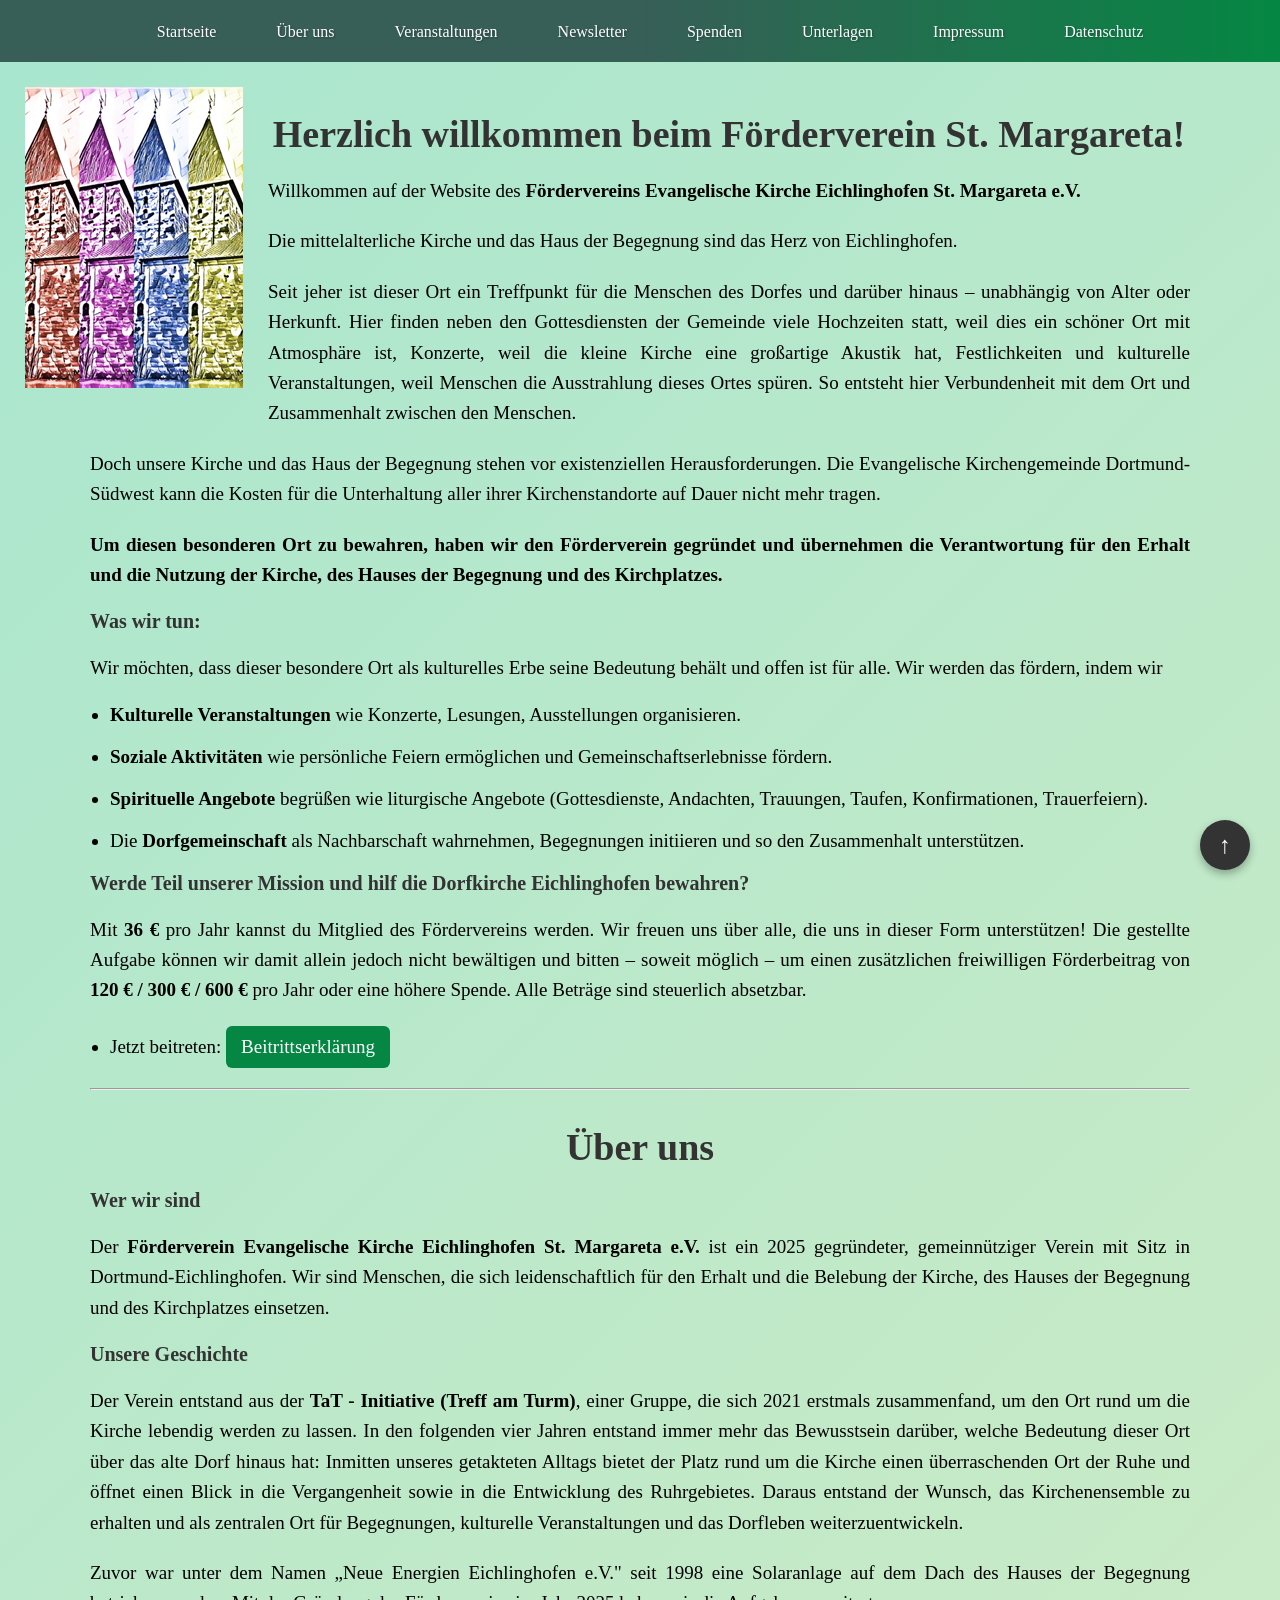
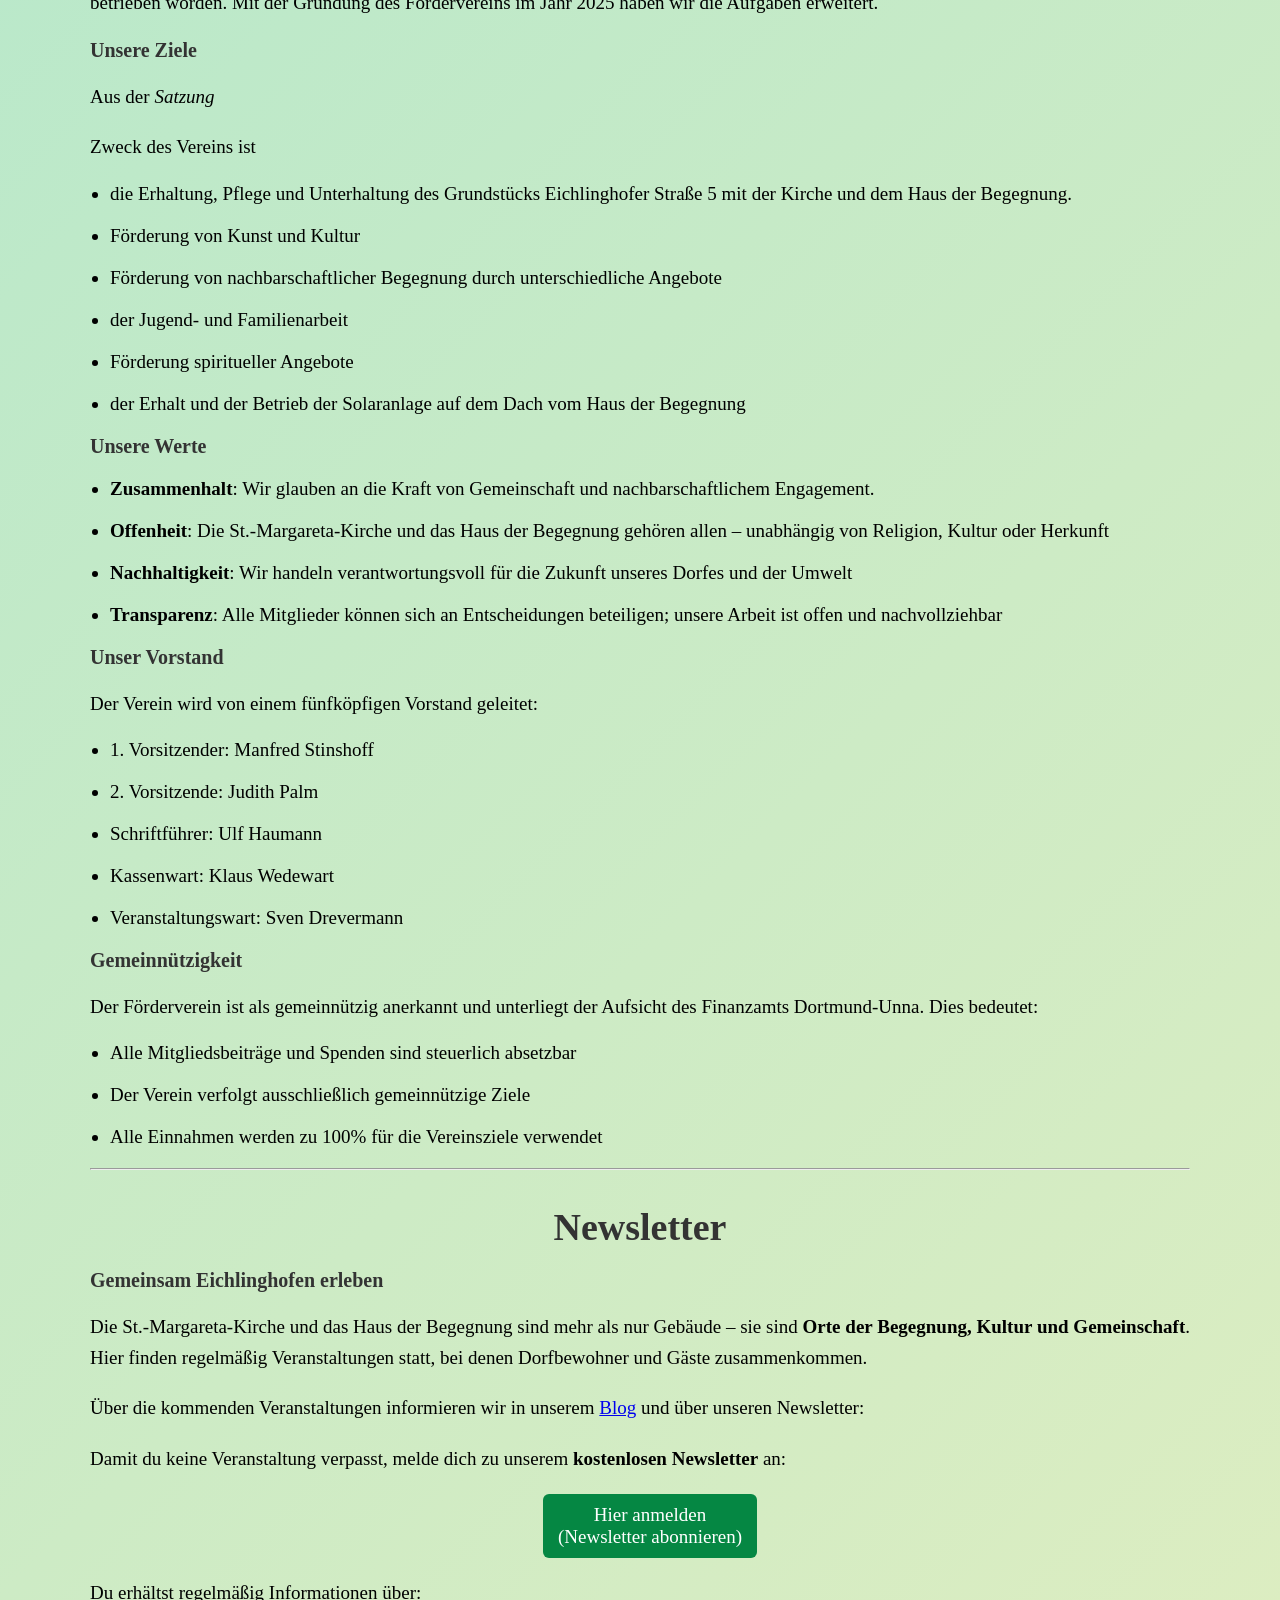
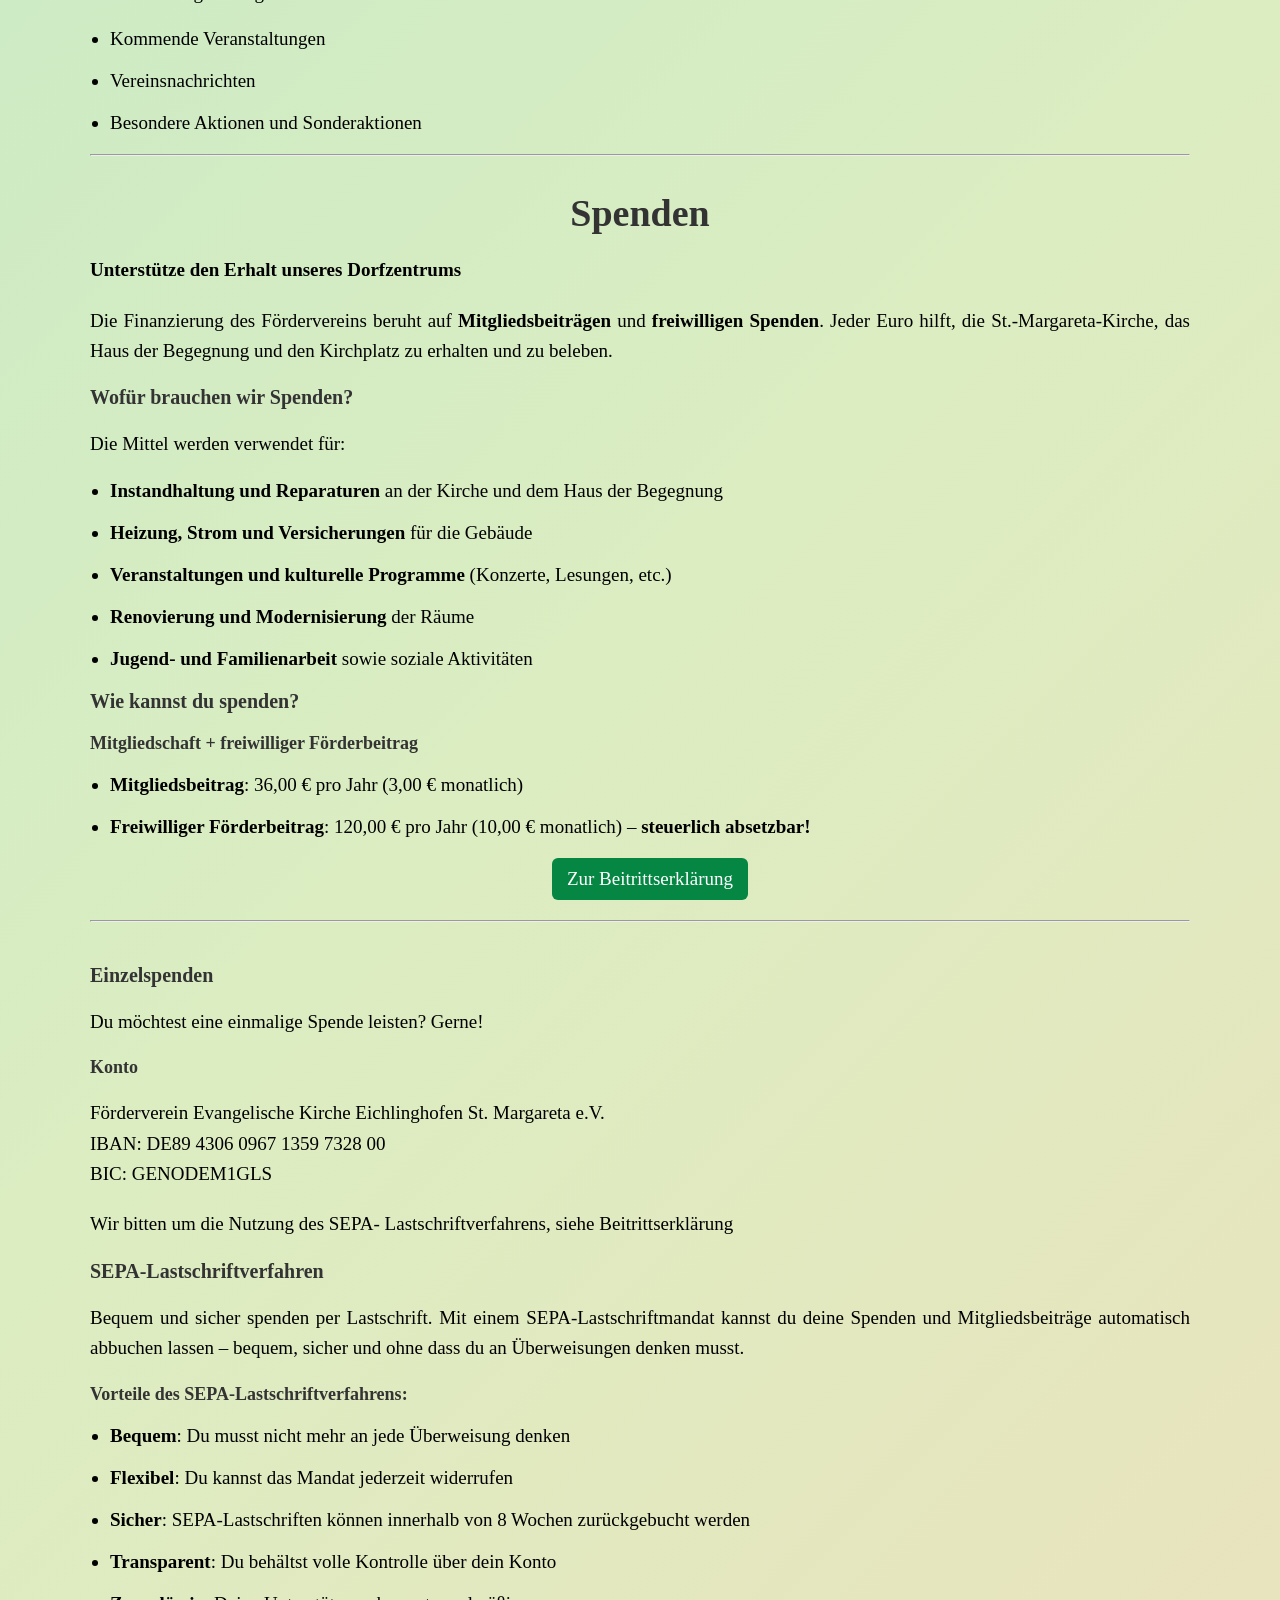
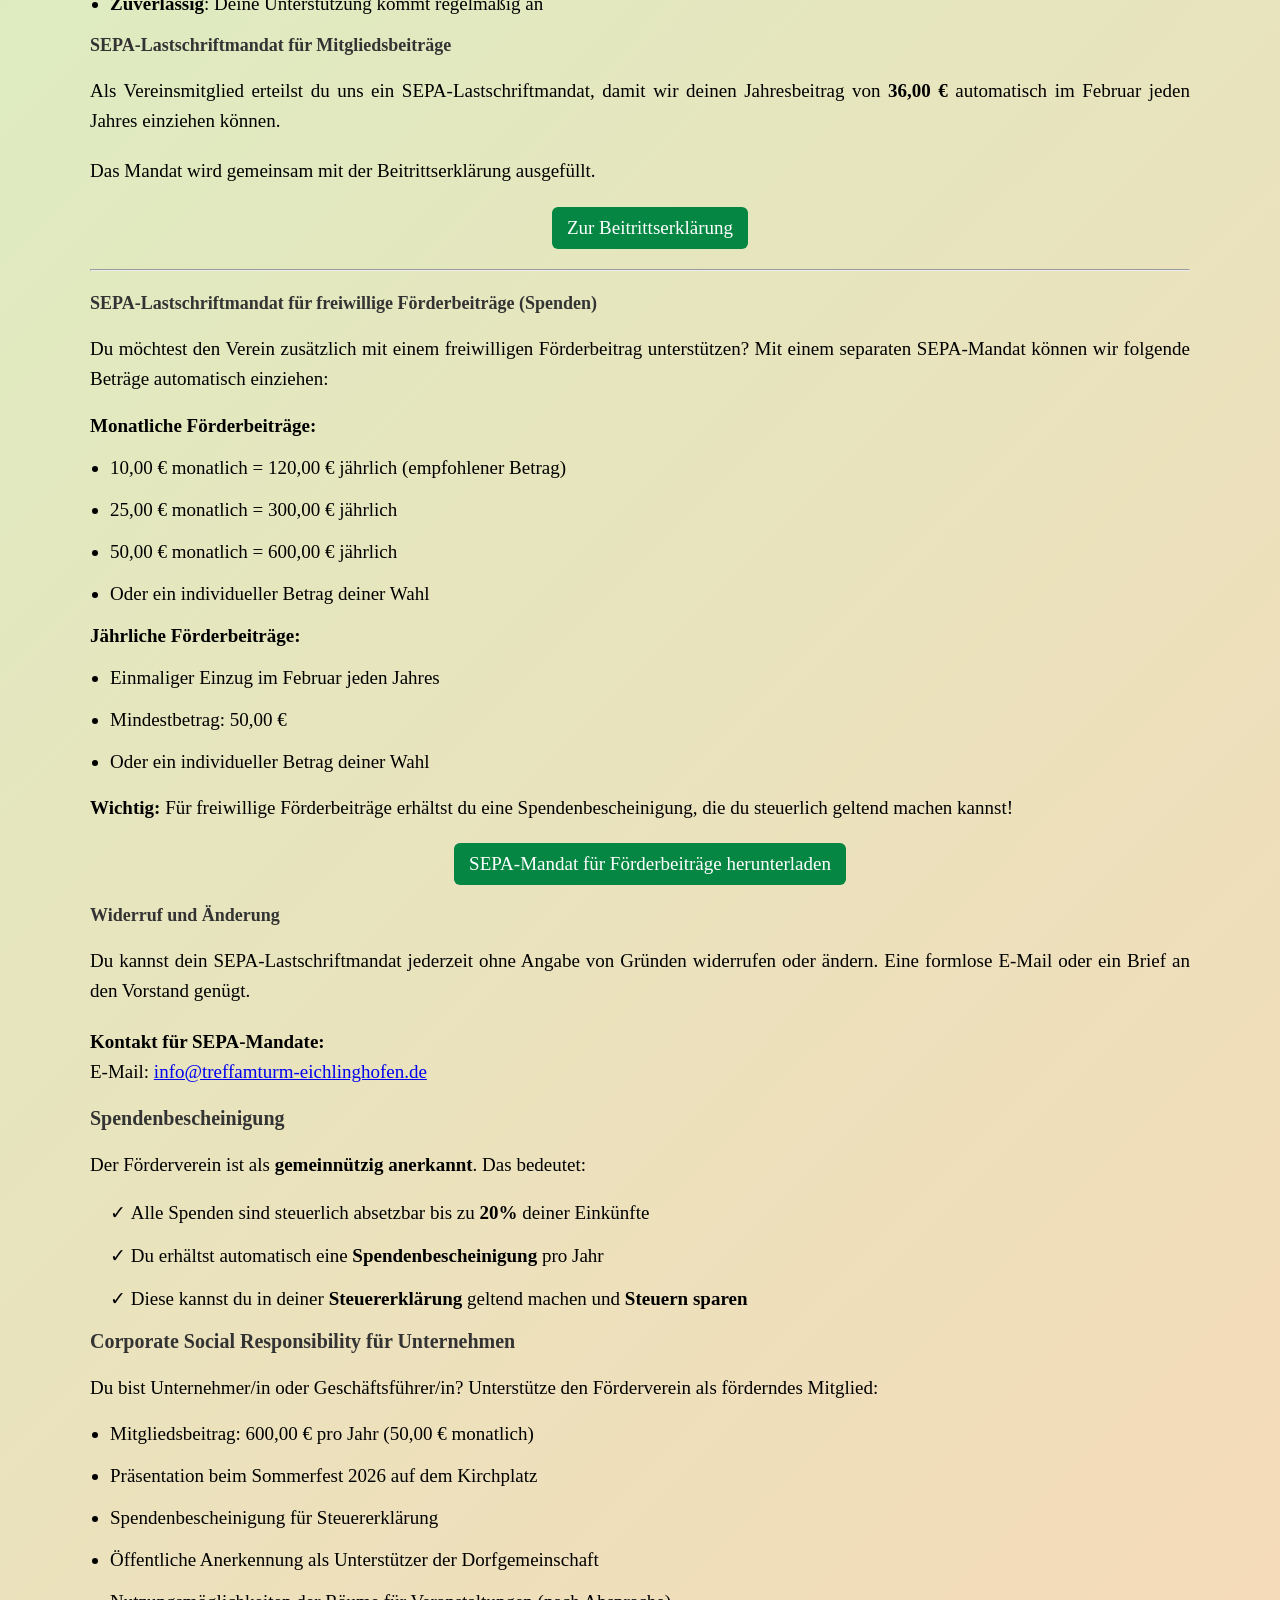
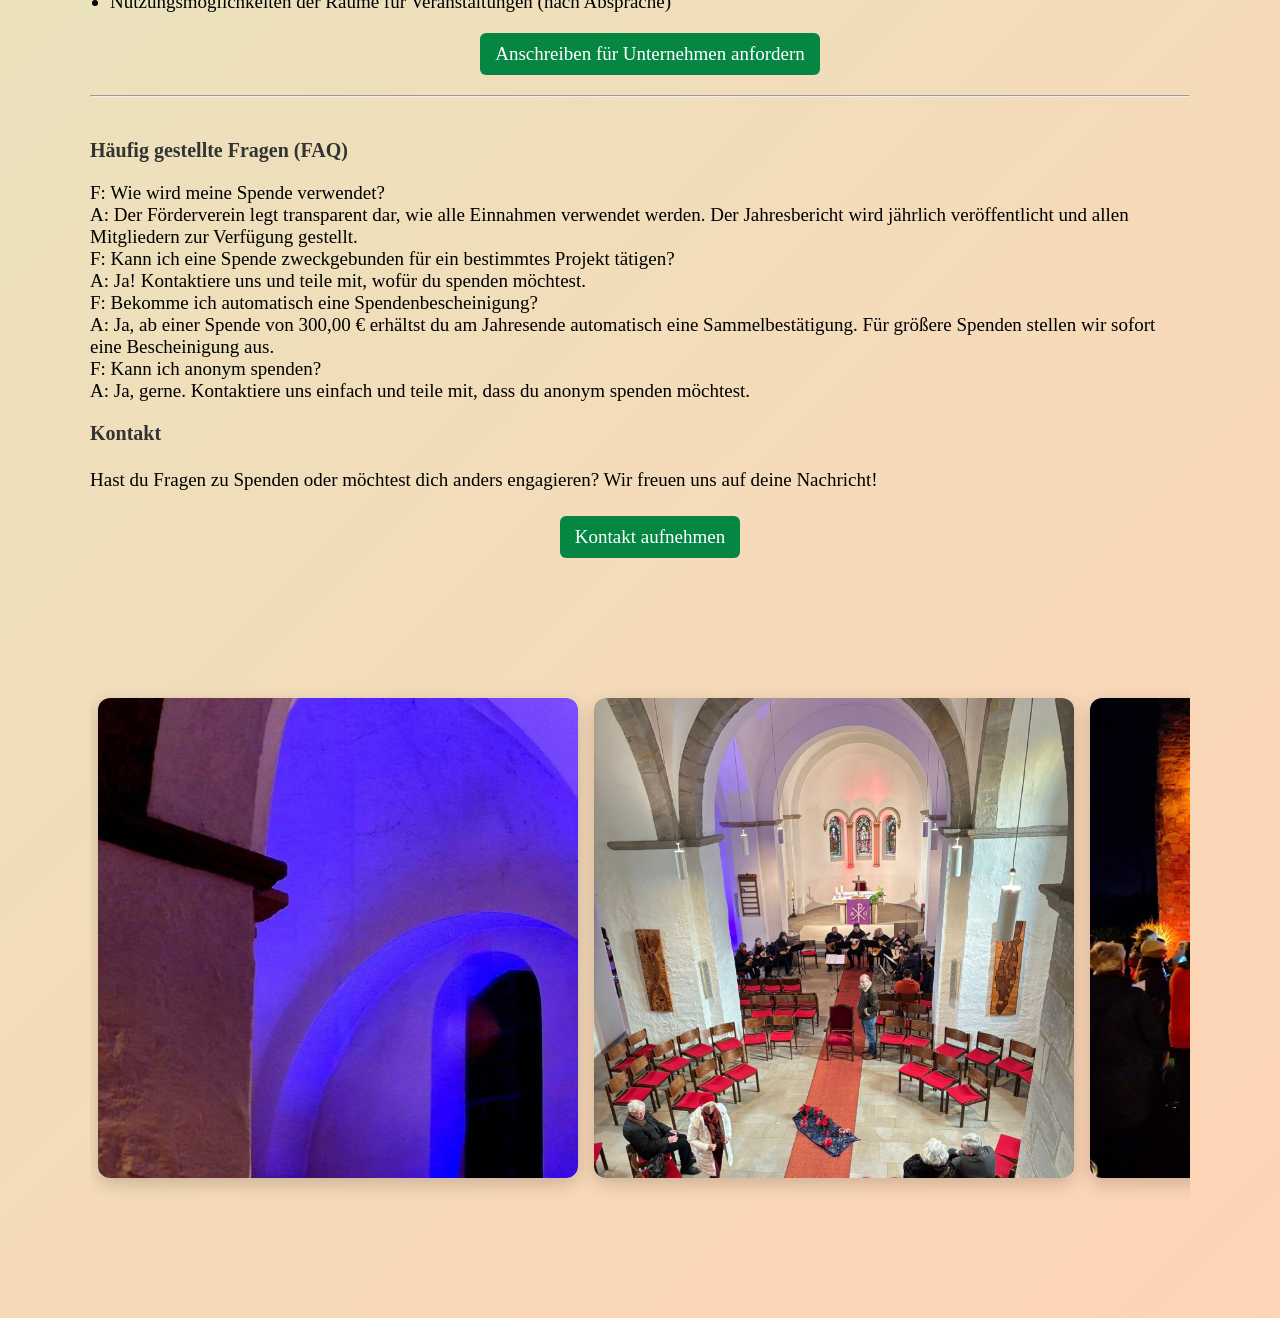
==== index.html @ 007766e4 "Veranstaltungen>Newsletter; Blog>Veranstaltungen" ====
<!DOCTYPE html>
<html lang="de">

<head>
	<meta charset="UTF-8" />
	<meta name="viewport" content="width=device-width, initial-scale=1.0" />
	<title>Förderverein Evangelische Kirche Eichlinghofen St. Margareta e.V.</title>
	<link rel="stylesheet" href="./styles.css">
	<link rel="icon" type="image/x-icon" href="/favicon.ico">
</head>

<body>
	<header class="hero">
		<nav>
			<div class="nav-container">
				<ul class="nav-links">
					<li><a href="./index.html">Startseite</a></li>
					<li><a href="./index.html#about">Über uns</a></li>
					<li><a href="https://blog.treffamturm-eichlinghofen.de/">Veranstaltungen</a></li>					
					<li><a href="./index.html#newsletter">Newsletter</a></li>
					<li><a href="./index.html#donations">Spenden</a></li>
					<li><a href="./docs.html">Unterlagen</a></li>
					<li><a href="./Impressum.html">Impressum</a></li>
					<li><a href="./DSE.html">Datenschutz</a></li>
				</ul>
			</div>
		</nav>
	</header>

	<img src="Logo.png" alt="Logo Förderverein St. Margareta" class="site-logo">

	<div class="content">

		<h1>Herzlich willkommen beim Förderverein St.&nbsp;Margareta!</h1>
		<p>Willkommen auf der Website des <b>Fördervereins Evangelische Kirche Eichlinghofen St.&nbsp;Margareta e.V.</b></p>
		<p>Die mittelalterliche Kirche und das Haus der Begegnung sind das Herz von Eichlinghofen.</p>
		<p>Seit jeher ist dieser Ort ein Treffpunkt für die Menschen des Dorfes und darüber hinaus – unabhängig von Alter oder Herkunft. Hier finden neben den Gottesdiensten der Gemeinde viele Hochzeiten statt, weil dies ein schöner Ort mit Atmosphäre ist, Konzerte, weil die kleine Kirche eine großartige Akustik hat, Festlichkeiten und kulturelle Veranstaltungen, weil Menschen die Ausstrahlung dieses Ortes spüren. So entsteht hier Verbundenheit mit dem Ort und Zusammenhalt zwischen den Menschen.</p>
		<p>Doch unsere Kirche und das Haus der Begegnung stehen vor existenziellen Herausforderungen. Die
			Evangelische Kirchengemeinde Dortmund-Südwest kann die Kosten für die Unterhaltung aller ihrer
			Kirchenstandorte auf Dauer nicht mehr tragen.</p>
		<p><b>Um diesen besonderen Ort zu bewahren, haben wir den Förderverein gegründet und übernehmen die Verantwortung für den Erhalt und die Nutzung der Kirche, des Hauses der Begegnung und des Kirchplatzes.</b></p>
		<h2>Was wir tun:</h2>
		<p>Wir möchten, dass dieser besondere Ort als kulturelles Erbe seine Bedeutung behält und offen ist für alle. Wir werden das fördern, indem wir</p>
		<ul>
			<li><b>Kulturelle Veranstaltungen</b> wie Konzerte, Lesungen, Ausstellungen organisieren.</li>
			<li><b>Soziale Aktivitäten</b> wie persönliche Feiern ermöglichen und Gemeinschaftserlebnisse fördern.</li>
			<li><b>Spirituelle Angebote</b> begrüßen wie liturgische Angebote (Gottesdienste, Andachten, Trauungen, Taufen, Konfirmationen, Trauerfeiern).</li>
			<li>Die <b>Dorfgemeinschaft</b> als Nachbarschaft wahrnehmen, Begegnungen initiieren und so den Zusammenhalt unterstützen.</li>
		</ul>
		<h2>Werde Teil unserer Mission und hilf die Dorfkirche Eichlinghofen bewahren?</h2>
		<p>Mit <b>36 €</b> pro Jahr kannst du Mitglied des Fördervereins werden. Wir freuen uns über alle, die uns in dieser Form unterstützen! Die gestellte Aufgabe können wir damit allein jedoch nicht bewältigen und bitten – soweit möglich – um einen zusätzlichen freiwilligen Förderbeitrag von <b>120 € / 300 € / 600 €</b> pro Jahr oder eine höhere Spende. Alle Beträge sind steuerlich absetzbar.</p>
		<ul>
			<li>Jetzt beitreten: <a href="./docs/Beitrittserklärung.pdf">Beitrittserklärung</a></li>
		</ul>
		
		<hr><h1 id="about">Über uns</h1>

		<h2>Wer wir sind</h2>
		<p>Der <b>Förderverein Evangelische Kirche Eichlinghofen St. Margareta e.V.</b> ist ein 2025 gegründeter, gemeinnütziger Verein mit Sitz in Dortmund-Eichlinghofen. Wir sind Menschen, die sich leidenschaftlich für den Erhalt und die Belebung der Kirche, des Hauses der Begegnung und des Kirchplatzes einsetzen.</p>

		<h2>Unsere Geschichte</h2>
		<p>Der Verein entstand aus der <b>TaT - Initiative (Treff am Turm)</b>, einer Gruppe, die sich 2021 erstmals zusammenfand, um den Ort rund um die Kirche lebendig werden zu lassen. In den folgenden vier Jahren entstand immer mehr das Bewusstsein darüber, welche Bedeutung dieser Ort über das alte Dorf hinaus hat: Inmitten unseres getakteten Alltags bietet der Platz rund um die Kirche einen überraschenden Ort der Ruhe und öffnet einen Blick in die Vergangenheit sowie in die Entwicklung des Ruhrgebietes. Daraus entstand der Wunsch, das Kirchenensemble zu erhalten und als zentralen Ort für Begegnungen, kulturelle Veranstaltungen und das Dorfleben weiterzuentwickeln.</p>
		<p>Zuvor war unter dem Namen „Neue Energien Eichlinghofen e.V." seit 1998 eine Solaranlage auf dem Dach des Hauses der Begegnung betrieben worden. Mit der Gründung des Fördervereins im Jahr 2025 haben wir die Aufgaben erweitert.</p>

		<h2>Unsere Ziele</h2>
		<p>Aus der <i>Satzung</i></p>
		<p>Zweck des Vereins ist</p>
		<ul>
			<li>die Erhaltung, Pflege und Unterhaltung des Grundstücks Eichlinghofer Straße 5 mit der Kirche und dem Haus der Begegnung.</li>
			<li>Förderung von Kunst und Kultur</li>
			<li>Förderung von nachbarschaftlicher Begegnung durch unterschiedliche Angebote</li>
			<li>der Jugend- und Familienarbeit</li>
			<li>Förderung spiritueller Angebote</li>
			<li>der Erhalt und der Betrieb der Solaranlage auf dem Dach vom Haus der Begegnung</li>
		</ul>
		
		<h2>Unsere Werte</h2>
		<ul>
		<li><b>Zusammenhalt</b>: Wir glauben an die Kraft von Gemeinschaft und nachbarschaftlichem Engagement.</li>
		<li><b>Offenheit</b>: Die St.-Margareta-Kirche und das Haus der Begegnung gehören allen – unabhängig von Religion, Kultur oder Herkunft</li>
		<li><b>Nachhaltigkeit</b>: Wir handeln verantwortungsvoll für die Zukunft unseres Dorfes und der Umwelt</li>
		<li><b>Transparenz</b>: Alle Mitglieder können sich an Entscheidungen beteiligen; unsere Arbeit ist offen und nachvollziehbar</li>
		</ul>

		<h2>Unser Vorstand</h2>
		<p>Der Verein wird von einem fünfköpfigen Vorstand geleitet:</p>
		<ul>
		<li>1. Vorsitzender: Manfred Stinshoff</li>
		<li>2. Vorsitzende: Judith Palm</li>
		<li>Schriftführer: Ulf Haumann</li>
		<li>Kassenwart: Klaus Wedewart</li>
		<li>Veranstaltungswart: Sven Drevermann</li>
		</ul>

		<h2>Gemeinnützigkeit</h2>
		<p>Der Förderverein ist als gemeinnützig anerkannt und unterliegt der Aufsicht des Finanzamts Dortmund-Unna. Dies bedeutet:</p>
		<ul>
			<li>Alle Mitgliedsbeiträge und Spenden sind steuerlich absetzbar</li>
			<li>Der Verein verfolgt ausschließlich gemeinnützige Ziele</li>
			<li>Alle Einnahmen werden zu 100% für die Vereinsziele verwendet</li>
		</ul>

		<hr><h1 id="newsletter">Newsletter</h1>

		<h2>Gemeinsam Eichlinghofen erleben</h2>
		<p>Die St.-Margareta-Kirche und das Haus der Begegnung sind mehr als nur Gebäude – sie sind <b>Orte der Begegnung, Kultur und Gemeinschaft</b>. Hier finden regelmäßig Veranstaltungen statt, bei denen Dorfbewohner und Gäste zusammenkommen.</p>
		
		<p>Über die kommenden Veranstaltungen informieren wir in unserem <a href="https://blog.treffamturm-eichlinghofen.de/">Blog</a> und über unseren Newsletter:</p>

		<p>Damit du keine Veranstaltung verpasst, melde dich zu unserem <b>kostenlosen Newsletter</b> an:</p> <center><ul style="list-style-type: none; padding-left: 0;"><li><a href="mailto:info@treffamturm-eichlinghofen.de?subject=Anmeldung%20Newsletter%20Treff%20am%20Turm&body=Hallo,%0A%0Aich%20m%C3%B6chte%20mich%20zum%20kostenlosen%20Newsletter%20Treff%20am%20Turm%20Eichlinghofen%20anmelden!%0A%0AIch%20erteile%20Ihnen%20die%20für%20die%20erfolgreiche%20Anmeldung%20voraussetzte%20Einwilligung%20in%20die%20Verarbeitung%20meiner%20E-Mail-Adresse,%20sowie%20meines%20Namens%20und%20Vornamens.%20Die%20Datenschutzhinweise%20unter%20https://treffamturm-eichlinghofen.de/DSE.html%20sind%20mir%20bekannt.">Hier anmelden<br> (Newsletter abonnieren)</a></li></ul></center>

		<p>Du erhältst regelmäßig Informationen über:</p>
		<ul>
			<li>Kommende Veranstaltungen</li>
			<li>Vereinsnachrichten</li>
			<li>Besondere Aktionen und Sonderaktionen</li>
		</ul>

		<hr><h1 id="donations">Spenden</h1>
			<p><b>Unterstütze den Erhalt unseres Dorfzentrums</b></p>
			<p>Die Finanzierung des Fördervereins beruht auf <b>Mitgliedsbeiträgen</b> und <b>freiwilligen Spenden</b>. Jeder Euro hilft, die St.-Margareta-Kirche, das Haus der Begegnung und den Kirchplatz zu erhalten und zu beleben.</p>
			<h2>Wofür brauchen wir Spenden?</h2>
			<p>Die Mittel werden verwendet für:</p>
			<ul>
				<li><b>Instandhaltung und Reparaturen</b> an der Kirche und dem Haus der Begegnung</li>
				<li><b>Heizung, Strom und Versicherungen</b> für die Gebäude</li>
				<li><b>Veranstaltungen und kulturelle Programme</b> (Konzerte, Lesungen, etc.)</li>
				<li><b>Renovierung und Modernisierung</b> der Räume</li>
				<li><b>Jugend- und Familienarbeit</b> sowie soziale Aktivitäten</li>
			</ul>
			<h2>Wie kannst du spenden?</h2>
			<h3>Mitgliedschaft + freiwilliger Förderbeitrag</h3>
			<ul>
				<li><b>Mitgliedsbeitrag</b>: 36,00&nbsp;€ pro Jahr (3,00&nbsp;€ monatlich)</li>
				<li><b>Freiwilliger Förderbeitrag</b>: 120,00&nbsp;€ pro Jahr (10,00&nbsp;€ monatlich) – <b>steuerlich absetzbar!</b></li>
			</ul>
			<center><ul style="list-style-type: none; padding-left: 0;"><li><a href="./docs/Beitrittserklärung.pdf">Zur Beitrittserklärung</a></li></ul></center>
			
			<hr><br><h2>Einzelspenden</h2>
			<p>Du möchtest eine einmalige Spende leisten? Gerne!</p>
			<h3>Konto</h3>
			<p style="text-align: left;">
				Förderverein Evangelische Kirche Eichlinghofen St. Margareta e.V.<br>
				IBAN: DE89 4306 0967 1359 7328 00<br>
				BIC: GENODEM1GLS<br>
			</p>
			<p>Wir bitten um die Nutzung des SEPA- Lastschriftverfahrens, siehe Beitrittserklärung</p>

			<h2>SEPA-Lastschriftverfahren</h2>
				<p>Bequem und sicher spenden per Lastschrift. Mit einem SEPA-Lastschriftmandat kannst du deine Spenden und Mitgliedsbeiträge automatisch abbuchen lassen – bequem, sicher und ohne dass du an Überweisungen denken musst.</p>

				<h3>Vorteile des SEPA-Lastschriftverfahrens:</h3>
				<ul>
					<li><b>Bequem</b>: Du musst nicht mehr an jede Überweisung denken</li>
					<li><b>Flexibel</b>: Du kannst das Mandat jederzeit widerrufen</li>
					<li><b>Sicher</b>: SEPA-Lastschriften können innerhalb von 8 Wochen zurückgebucht werden</li>
					<li><b>Transparent</b>: Du behältst volle Kontrolle über dein Konto</li>
					<li><b>Zuverlässig</b>: Deine Unterstützung kommt regelmäßig an</li>
				</ul>

				<h3>SEPA-Lastschriftmandat für Mitgliedsbeiträge</h3>
				<p>Als Vereinsmitglied erteilst du uns ein SEPA-Lastschriftmandat, damit wir deinen Jahresbeitrag von <b>36,00&nbsp;€</b> automatisch im Februar jeden Jahres einziehen können.</p>
				<p>Das Mandat wird gemeinsam mit der Beitrittserklärung ausgefüllt.</p>
				<center><ul style="list-style-type: none; padding-left: 0;"><li><a href="./docs/Beitrittserklärung.pdf">Zur Beitrittserklärung</a></li></ul></center>

				<hr><br><h3>SEPA-Lastschriftmandat für freiwillige Förderbeiträge (Spenden)</h3>
				<p>Du möchtest den Verein zusätzlich mit einem freiwilligen Förderbeitrag unterstützen? Mit einem separaten SEPA-Mandat können wir folgende Beträge automatisch einziehen:</p>

				<h4>Monatliche Förderbeiträge:</h4>
				<ul>
					<li>10,00&nbsp;€ monatlich = 120,00&nbsp;€ jährlich (empfohlener Betrag)</li>
					<li>25,00&nbsp;€ monatlich = 300,00&nbsp;€ jährlich</li>
					<li>50,00&nbsp;€ monatlich = 600,00&nbsp;€ jährlich</li>
					<li>Oder ein individueller Betrag deiner Wahl</li>
				</ul>

				<h4>Jährliche Förderbeiträge:</h4>
				<ul>
					<li>Einmaliger Einzug im Februar jeden Jahres</li>
					<li>Mindestbetrag: 50,00&nbsp;€</li>
					<li>Oder ein individueller Betrag deiner Wahl</li>
				</ul>

				<p><b>Wichtig:</b> Für freiwillige Förderbeiträge erhältst du eine Spendenbescheinigung, die du steuerlich geltend machen kannst!</p><center><ul style="list-style-type: none; padding-left: 0;"><li><a href="./docs/SEPA-Mandat-Foerderbeitraege.pdf">SEPA-Mandat für Förderbeiträge herunterladen</a></p></li></ul></center>
				<h3>Widerruf und Änderung</h3>
				<p>Du kannst dein SEPA-Lastschriftmandat jederzeit ohne Angabe von Gründen widerrufen oder ändern. Eine formlose E-Mail oder ein Brief an den Vorstand genügt.</p>
				<p><b>Kontakt für SEPA-Mandate:</b><br>
				E-Mail: <a href="mailto:info@treffamturm-eichlinghofen.de">info@treffamturm-eichlinghofen.de</a></p>

			<h2>Spendenbescheinigung</h2>
				<p>Der Förderverein ist als <b>gemeinnützig anerkannt</b>. Das bedeutet:</p>
				<ul style="list-style: '✓  ' inside; ">
					<li>Alle Spenden sind steuerlich absetzbar bis zu <b>20%</b> deiner Einkünfte</li>
					<li>Du erhältst automatisch eine <b>Spendenbescheinigung</b> pro Jahr</li>
					<li>Diese kannst du in deiner <b>Steuererklärung</b> geltend machen und <b>Steuern sparen</b></li>
				</ul>

				<h2>Corporate Social Responsibility für Unternehmen</h2>
				<p>Du bist Unternehmer/in oder Geschäftsführer/in? Unterstütze den Förderverein als förderndes Mitglied:</p>
				<ul>
					<li>Mitgliedsbeitrag: 600,00&nbsp;€ pro Jahr (50,00&nbsp;€ monatlich)</li>
					<li>Präsentation beim Sommerfest 2026 auf dem Kirchplatz</li>
					<li>Spendenbescheinigung für Steuererklärung</li>
					<li>Öffentliche Anerkennung als Unterstützer der Dorfgemeinschaft</li>
					<li>Nutzungsmöglichkeiten der Räume für Veranstaltungen (nach Absprache)</li>
				</ul>
				<center><ul style="list-style-type: none; padding-left: 0;"><li><a href="mailto:info@treffamturm-eichlinghofen.de?subject=Anschreiben%20Unternehmen&body=Hallo,%0A%0Aunser%20Unternehmen%20möchte%20förderndes%20Mitglied%20werden!%0A%0A">Anschreiben für Unternehmen anfordern</a></li></ul></center>

				<hr><br><h2>Häufig gestellte Fragen (FAQ)</h2>
				<dl>
					<dt>F: Wie wird meine Spende verwendet?</dt>
					<dd>A: Der Förderverein legt transparent dar, wie alle Einnahmen verwendet werden. Der Jahresbericht wird jährlich veröffentlicht und allen Mitgliedern zur Verfügung gestellt.</dd>

					<dt>F: Kann ich eine Spende zweckgebunden für ein bestimmtes Projekt tätigen?</dt>
					<dd>A: Ja! Kontaktiere uns und teile mit, wofür du spenden möchtest.</dd>

					<dt>F: Bekomme ich automatisch eine Spendenbescheinigung?</dt>
					<dd>A: Ja, ab einer Spende von 300,00&nbsp;€ erhältst du am Jahresende automatisch eine Sammelbestätigung. Für größere Spenden stellen wir sofort eine Bescheinigung aus.</dd>

					<dt>F: Kann ich anonym spenden?</dt>
					<dd>A: Ja, gerne. Kontaktiere uns einfach und teile mit, dass du anonym spenden möchtest.</dd>
				</dl>

				<h2>Kontakt</h2>
				<p>Hast du Fragen zu Spenden oder möchtest dich anders engagieren? Wir freuen uns auf deine Nachricht!</p>
				<center><ul style="list-style-type: none; padding-left: 0;"><li><a href="mailto:info@treffamturm-eichlinghofen.de?subject=Frage%20zur%20Spende&body=Hallo,%0A%0Aich%20habe%20eine%20Frage%20zur%20Spende.%0A%0A">Kontakt aufnehmen</a></li></ul></center>

			<div class="collage-wrap">
			<div class="wheel">
				<!-- Erste Serie -->
				<div class="photo"><img
						src="./Fotos/158159ff2ad57ec2b033e7093d21551864746ceedafeac5524f0f8f934eb70b5.jpg" alt=""></div>
				<div class="photo"><img
						src="./Fotos/dac8caa807ae9aadc52a641bfeb2db3efbd72bdbb8154e8d55d458f1bcbe50b3.jpg" alt=""></div>
				<div class="photo"><img
						src="./Fotos/df126ae5a8095a08adca1cbe79c3c70c76b68364de18cf9d5178fda906cc5540.jpg" alt=""></div>
				<div class="photo"><img
						src="./Fotos/e3ffd7215649d50ed651793ddac76190ead15cc31bfa4af73608e4ba86a847ed.jpg" alt=""></div>
				<!-- Dublierte Serie -->
				<div class="photo"><img
						src="./Fotos/158159ff2ad57ec2b033e7093d21551864746ceedafeac5524f0f8f934eb70b5.jpg" alt=""></div>
				<div class="photo"><img
						src="./Fotos/dac8caa807ae9aadc52a641bfeb2db3efbd72bdbb8154e8d55d458f1bcbe50b3.jpg" alt=""></div>
				<div class="photo"><img
						src="./Fotos/df126ae5a8095a08adca1cbe79c3c70c76b68364de18cf9d5178fda906cc5540.jpg" alt=""></div>
				<div class="photo"><img
						src="./Fotos/e3ffd7215649d50ed651793ddac76190ead15cc31bfa4af73608e4ba86a847ed.jpg" alt=""></div>
			</div>
		</div>

	</div>
	<a href="#" class="scroll_top" title="Nach oben scrollen"><span>↑</span></a>
</body>
</html>
---- styles.css ----
:root{
	--g1:#375E57; --g2:#375E57; --g3:#058743;
	--size: clamp(320px, 60vmin, 680px);
	--radius: clamp(90px, 26vmin, 260px);
	--speed: 55s;
	--count: 8;
}

*{margin:0; padding:0; box-sizing:border-box;}
body{
	font-family: Verdana;
	font-size: 19px;
	background: linear-gradient(135deg, #a8e6cf 0%, #dcedc1 50%, #ffd3b6 100%);
	min-height:100vh;
}

.scroll_top {
	position: fixed;
	bottom: 30px;
	right: 30px;
	width: 50px;
	height: 50px;
	background-color: #333;
	color: white;
	border-radius: 50%;
	display: flex;
	align-items: center;
	justify-content: center;
	text-decoration: none;
	font-size: 24px;
	box-shadow: 0 4px 8px rgba(0, 0, 0, 0.3);
	transition: all 0.3s ease;
	z-index: 1000;
}

.scroll_top:hover {
	background-color: #555;
	transform: translateY(-3px);
	box-shadow: 0 6px 12px rgba(0, 0, 0, 0.4);
}

html {
	scroll-behavior: smooth;
}

.site-logo{
float:left;
display:block;
margin: 25px 25px 15px 25px;
height:auto;
width:auto;
}

.hero{
	background: linear-gradient(to right, var(--g1) 0%, var(--g2) 50%, var(--g3) 100%);
	padding: 20px 50px 0;
}

nav{
	background: transparent;
	position: relative;
	z-index: 1;
}

.nav-container{
	max-width: 1200px;
	margin: 0 auto;
	display: flex;
	justify-content: center;
	align-items: center;
	padding: 0 16px 20px;
}

.nav-links{
	display: flex;
	flex-wrap: wrap;
	justify-content: center;
	gap: 12px 40px;
	list-style: none;
}
.nav-links a{
	color:#fff;
	text-decoration:none;
	font-size:16px;
	font-weight:500;
	transition:opacity .3s;
	text-shadow:1px 1px 2px rgba(0,0,0,.3);
	white-space: nowrap;
}
.nav-links a:hover{opacity:.8;}

.church-outline{display:block; width:100%; height:120px;}

.content{max-width:1200px; margin:50px auto; padding:0 50px;}

h1 {
	color: #333;
	margin-top: 35px;
	margin-bottom: 20px;
	text-align: center;
}

h2{
	color:#333;
	font-size: 20px;
	margin-top: 20px;
	margin-bottom: 20px;
}

h3{
	color:#333;
	font-size: 18px;
	margin-bottom: 20px;
}

p{color:#000000; line-height:1.6; margin-top: 20px; margin-bottom: 20px; text-align: justify;}

ol {
	margin-left: 20px;
}

li {
	margin-left: 20px;
}

.content li {
	margin-bottom: 20px;
	margin-top: 20px;
}

.content li a {
	display: inline-block;
	padding: 10px 15px;
	background-color: #058743;
	color: #fff;
	text-decoration: none;
	border-radius: 6px;
	transition: background-color 0.3s;
}

.content li a:hover {
	background-color: #375E57;
}

@media (max-width: 640px){
	.nav-links{ gap: 8px 24px; }
	.nav-links a{ font-size: 15px; }
	.content{ padding: 0 20px; }
}

.collage-wrap {
	width: 100%;
	height: clamp(640px, 12vmin, 640px);
	overflow: hidden;
	margin: 60px auto;
	position: relative;
}

.wheel {
	display: flex;
	align-items: center;
	height: 100%;
	width: max-content;
	animation: moveLeft linear infinite var(--speed);
}

@keyframes moveLeft {
	from {
	transform: translateX(0);
	}
	to {
	transform: translateX(-50%);
	}
}

.photo {
	flex: 0 0 clamp(480px, 12vmin, 640px);
	height: clamp(480px, 12vmin, 640px);
	border-radius: 12px;
	overflow: hidden;
	box-shadow: 0 6px 18px rgba(0, 0, 0, 0.18);
	background: #eee;
	margin: 0 8px;
	display: grid;
	place-items: center;
}

.photo img {
	width: 100%;
	height: 100%;
	object-fit: cover;
	display: block;
}

.caption {
	text-align: center;
	font-size: 13px;
	color: #222;
	opacity: 0.8;
	margin-top: 6px;
}
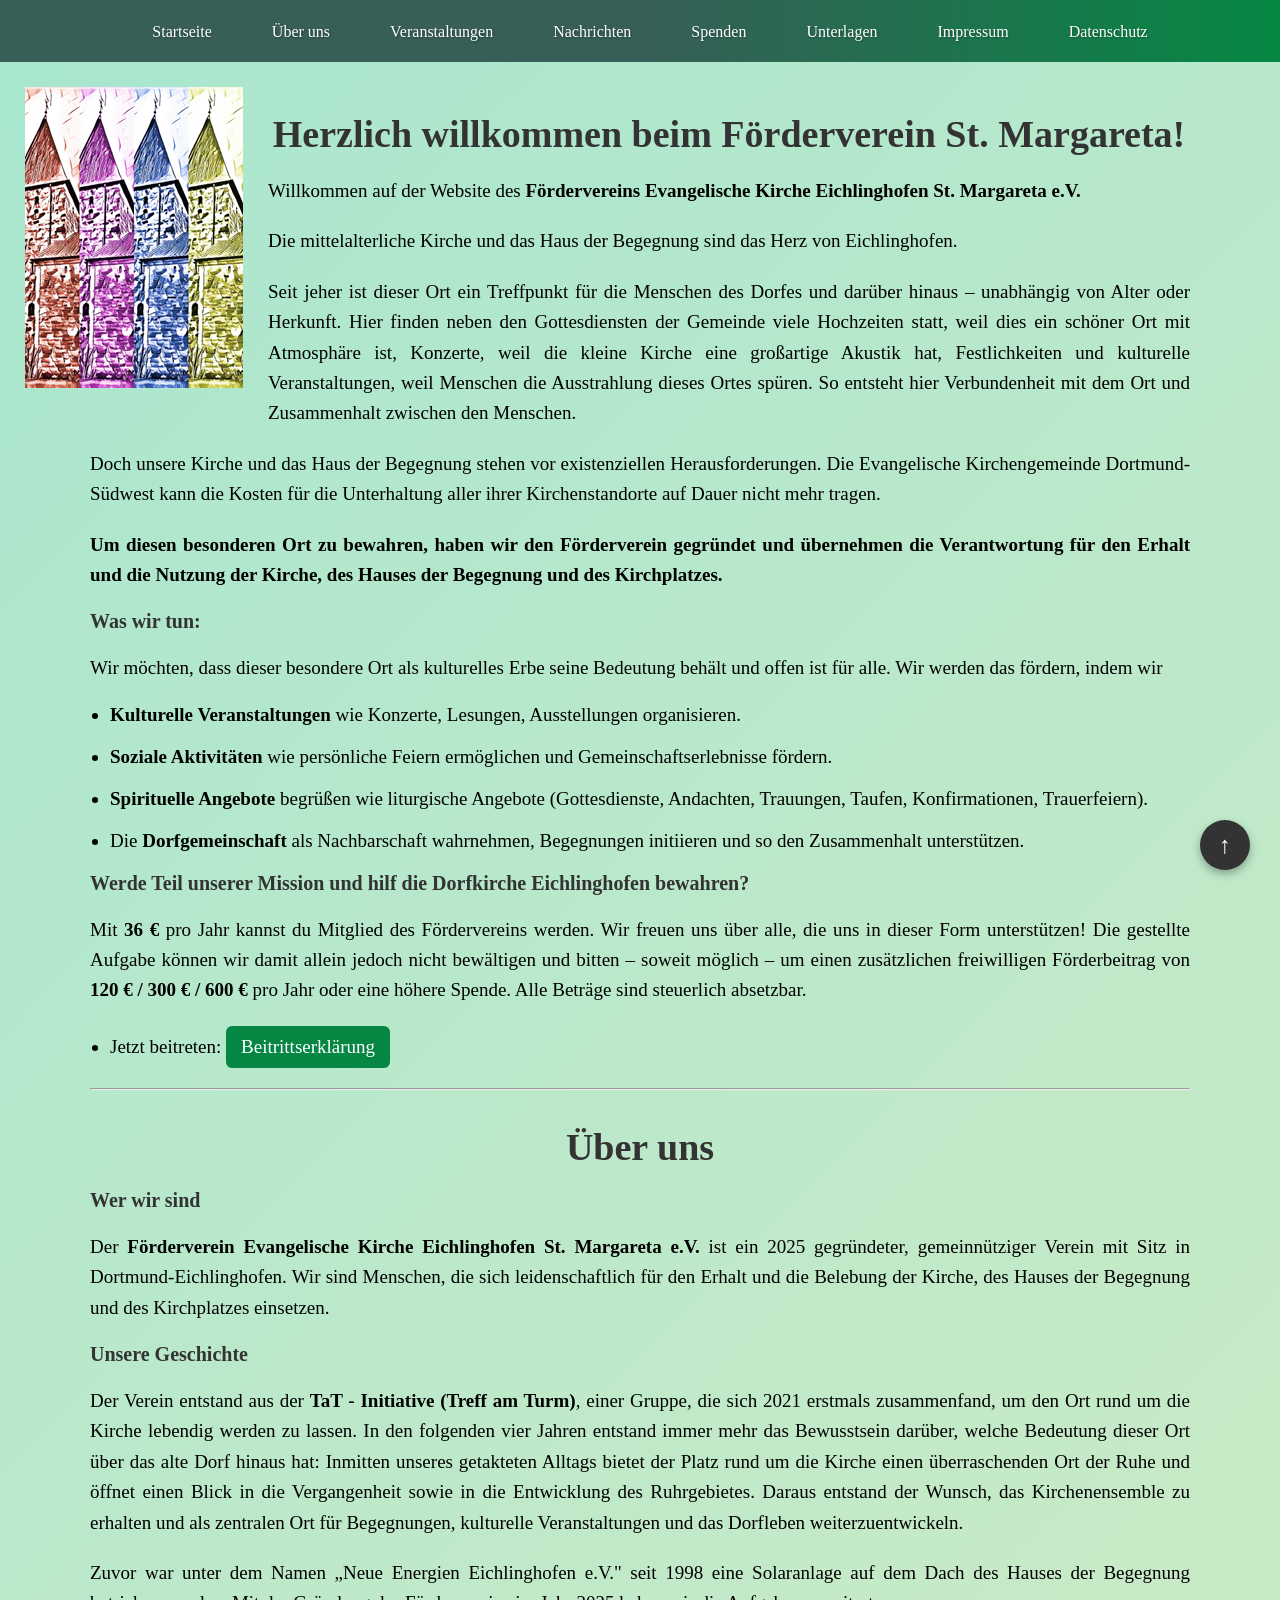
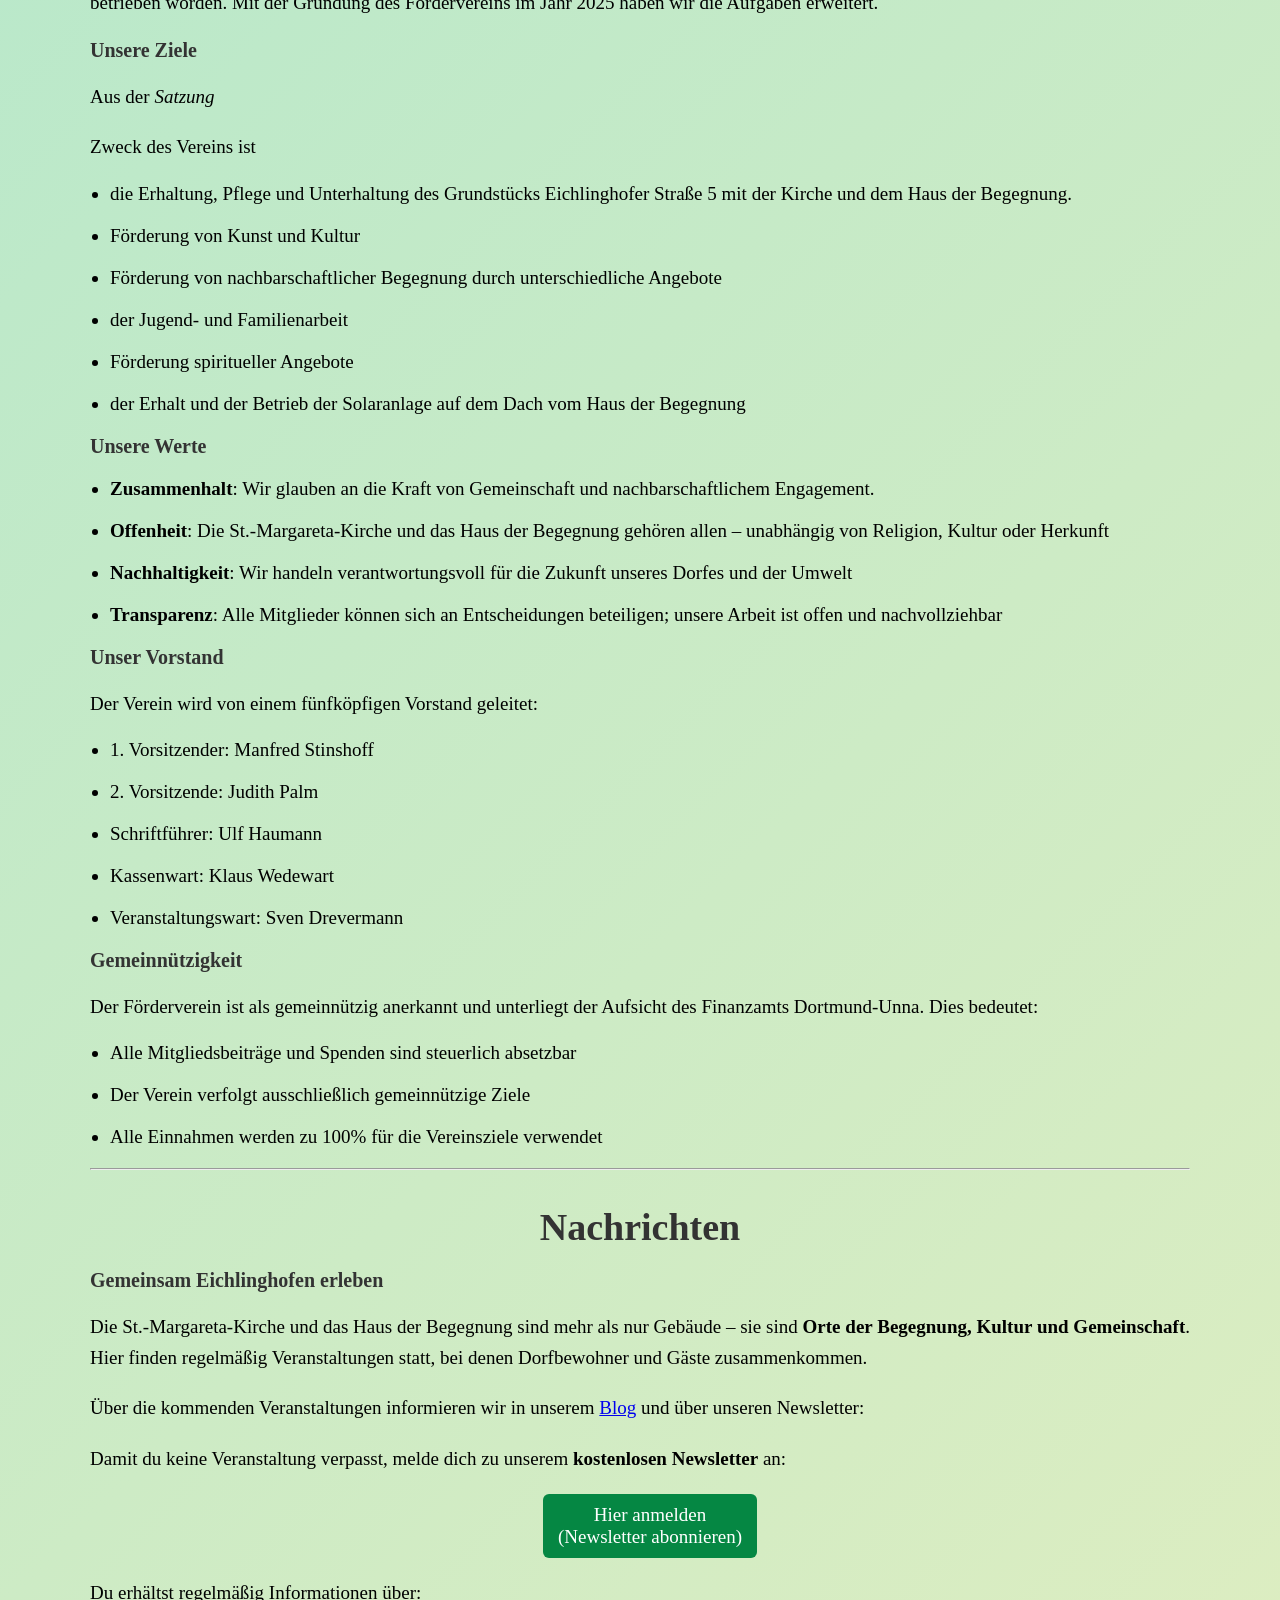
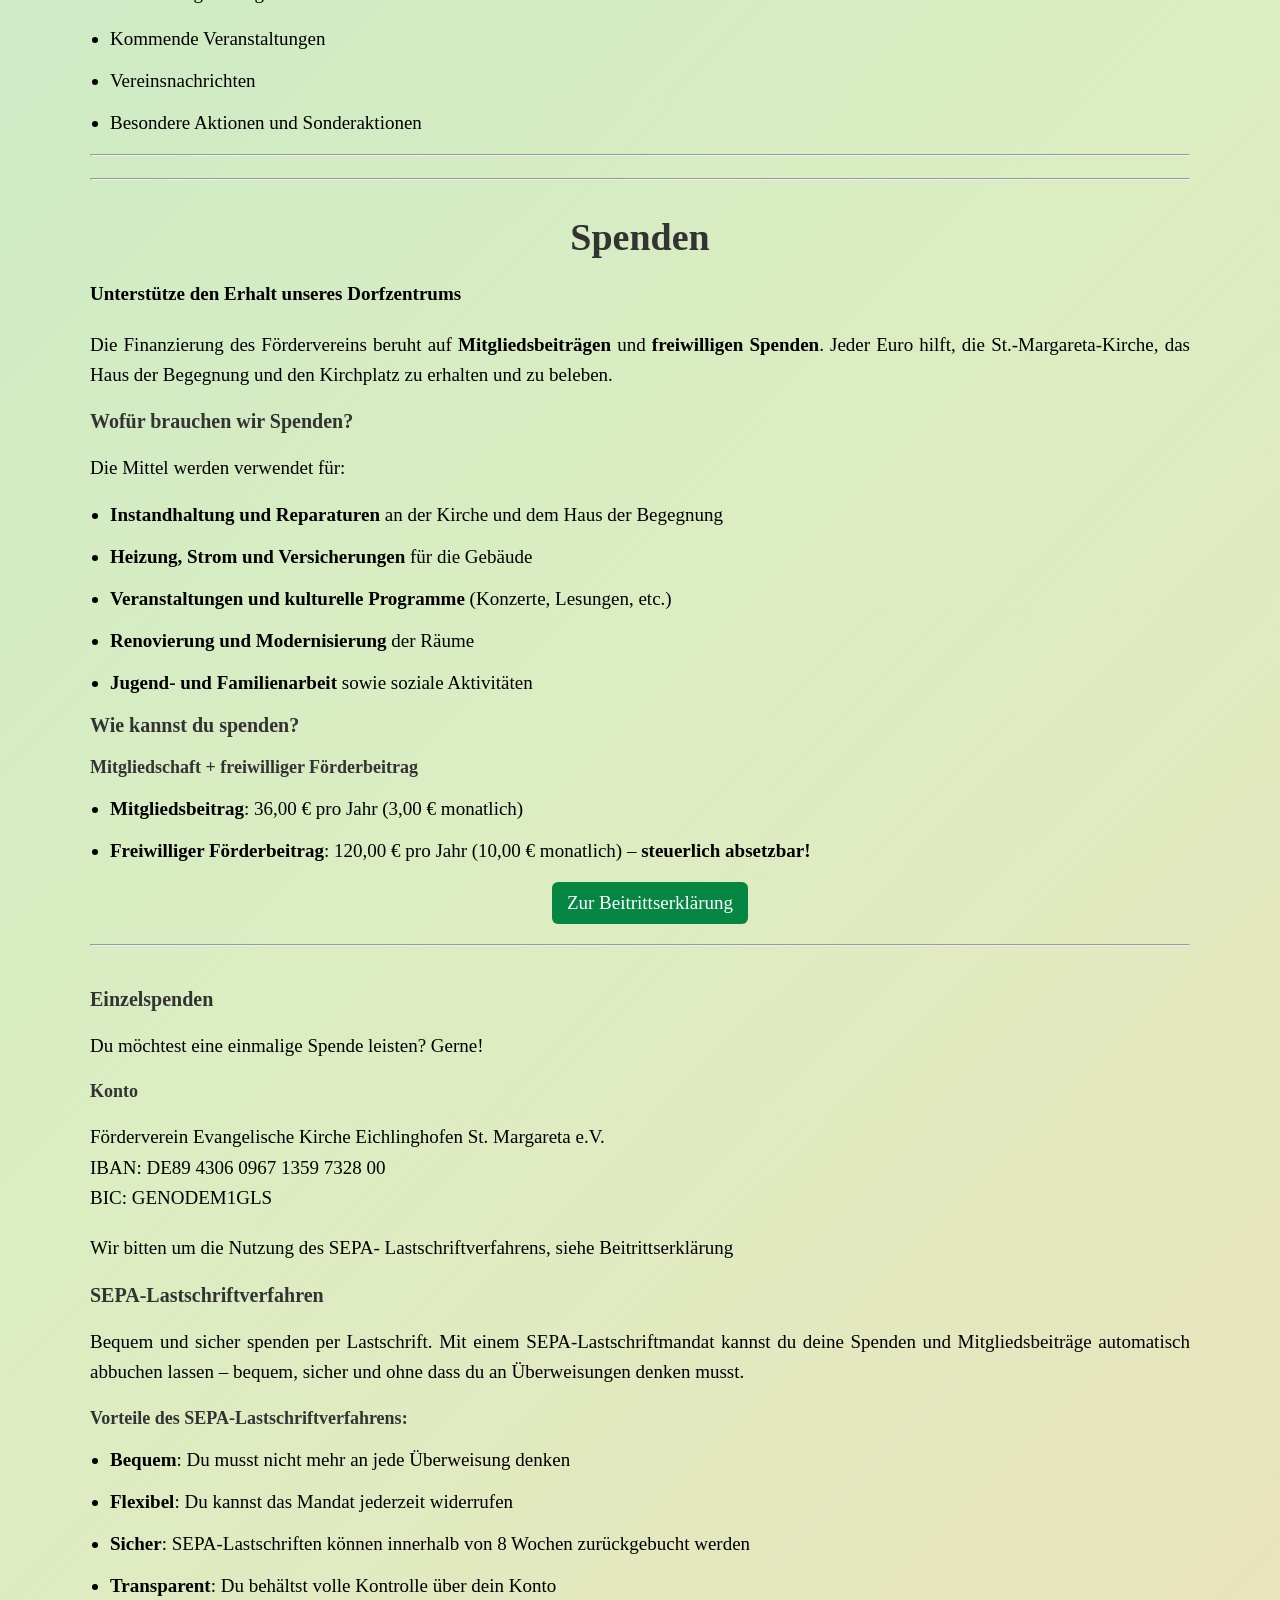
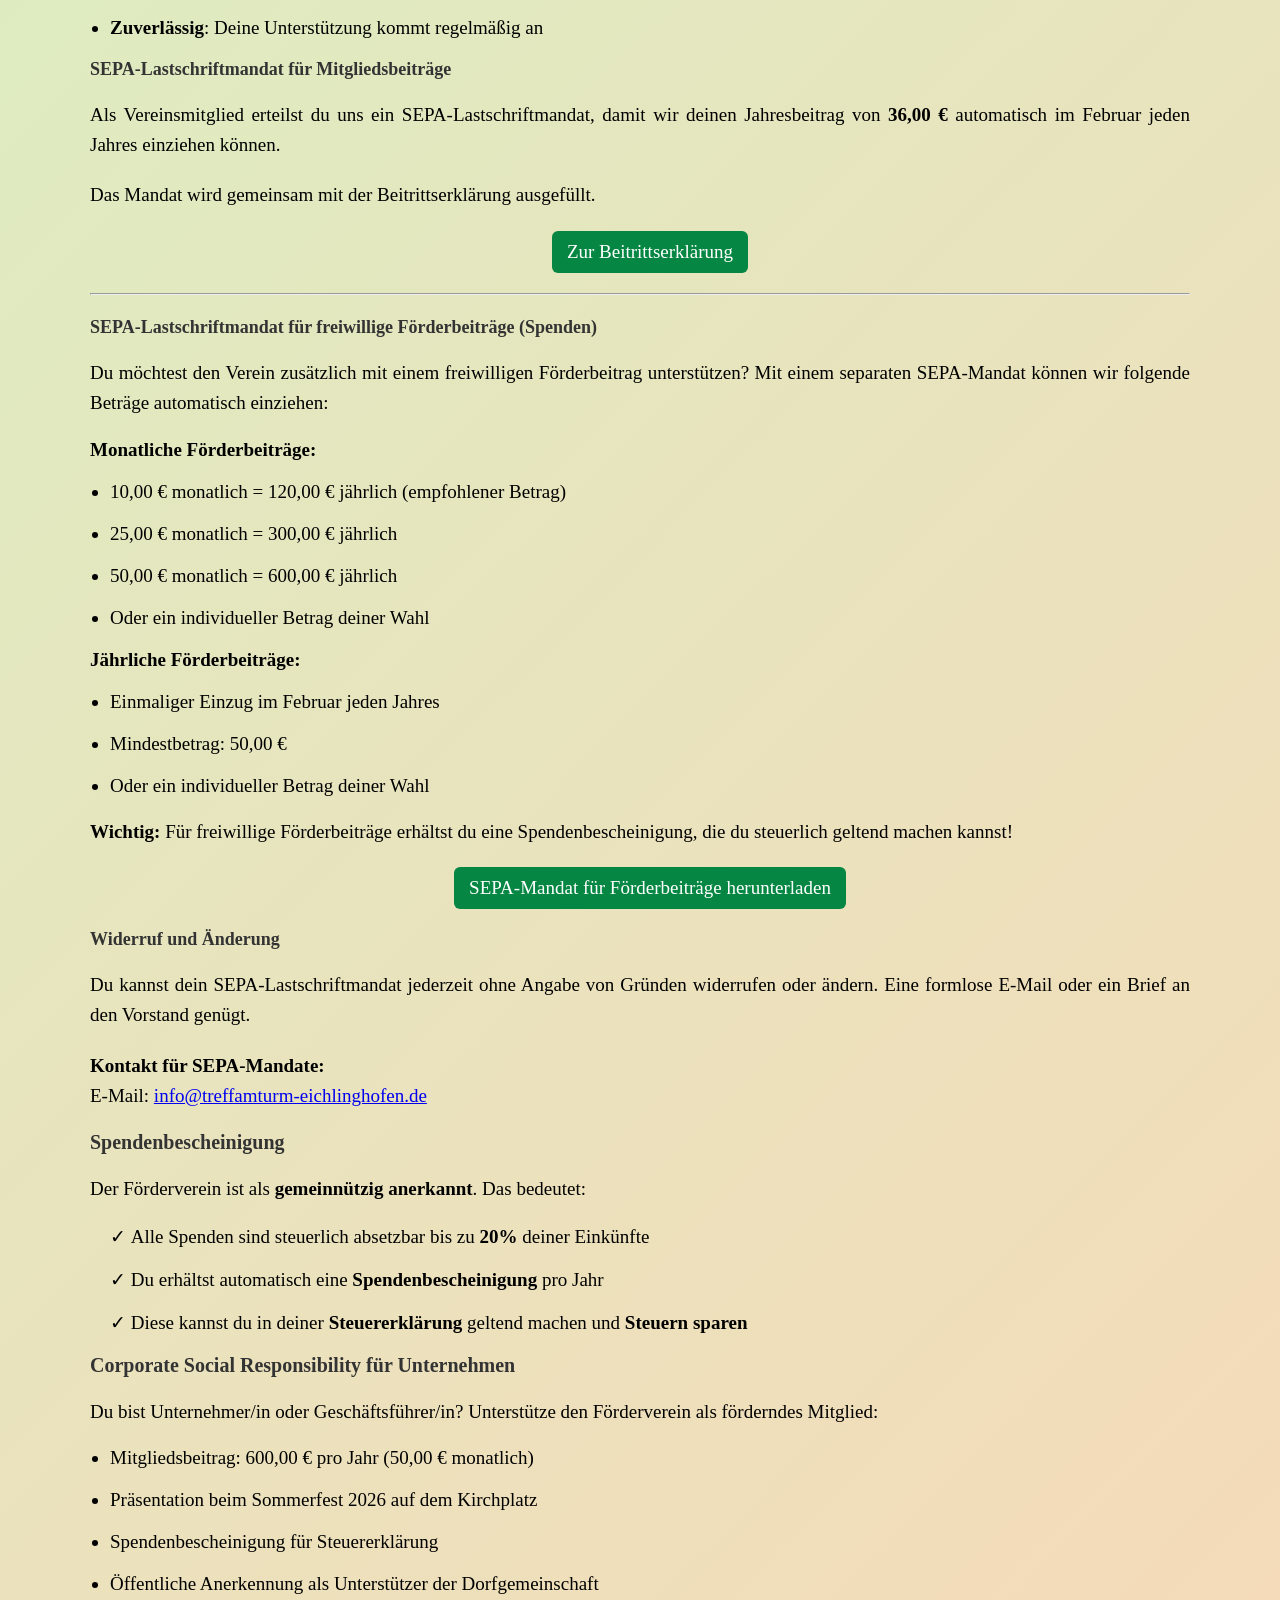
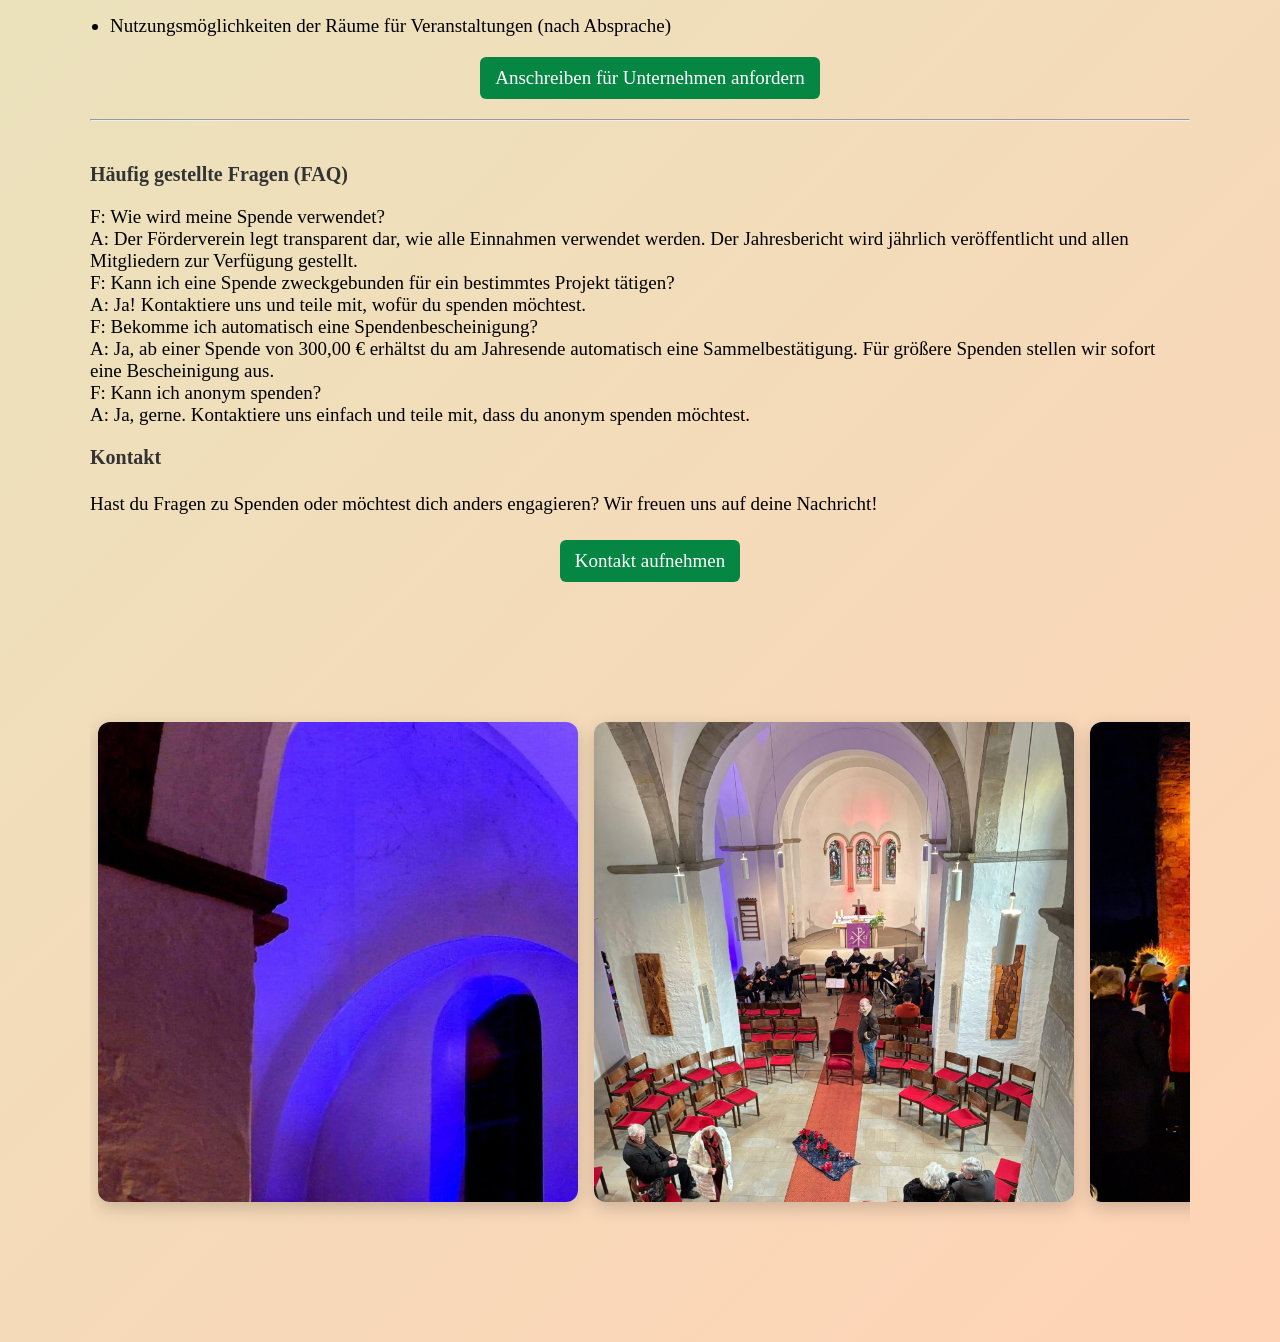
==== commit 3d59bba2: "JS to fetch blog post titles from JSON" ====
--- a/index.html
+++ b/index.html
@@ -17,7 +17,7 @@
 					<li><a href="./index.html">Startseite</a></li>
 					<li><a href="./index.html#about">Über uns</a></li>
 					<li><a href="https://blog.treffamturm-eichlinghofen.de/">Veranstaltungen</a></li>					
-					<li><a href="./index.html#newsletter">Newsletter</a></li>
+					<li><a href="./index.html#news">Nachrichten</a></li>
 					<li><a href="./index.html#donations">Spenden</a></li>
 					<li><a href="./docs.html">Unterlagen</a></li>
 					<li><a href="./Impressum.html">Impressum</a></li>
@@ -100,7 +100,7 @@
 			<li>Alle Einnahmen werden zu 100% für die Vereinsziele verwendet</li>
 		</ul>
 
-		<hr><h1 id="newsletter">Newsletter</h1>
+		<hr><h1 id="news">Nachrichten</h1>
 
 		<h2>Gemeinsam Eichlinghofen erleben</h2>
 		<p>Die St.-Margareta-Kirche und das Haus der Begegnung sind mehr als nur Gebäude – sie sind <b>Orte der Begegnung, Kultur und Gemeinschaft</b>. Hier finden regelmäßig Veranstaltungen statt, bei denen Dorfbewohner und Gäste zusammenkommen.</p>
@@ -115,6 +115,68 @@
 			<li>Vereinsnachrichten</li>
 			<li>Besondere Aktionen und Sonderaktionen</li>
 		</ul>
+
+		<hr><br>
+
+		<div id="last-post"></div>
+		<script>
+		function renderPost(data) {
+			var entries = data.feed.entry;
+			var container = document.getElementById("last-post");
+
+			// Nach Monat gruppieren
+			var groups = {};
+			var groupOrder = [];
+
+			for (var i = 0; i < entries.length; i++) {
+				var entry = entries[i];
+				var published = new Date(entry.published.$t);
+				var key = published.getFullYear() + '-' + String(published.getMonth() + 1).padStart(2, '0');
+				var label = published.toLocaleDateString('de-DE', { year: 'numeric', month: 'long' });
+
+				if (!groups[key]) {
+					groups[key] = { label: label, entries: [] };
+					groupOrder.push(key);
+				}
+
+				var link = '';
+				for (var j = 0; j < entry.link.length; j++) {
+					if (entry.link[j].rel === 'alternate') {
+						link = entry.link[j].href;
+						break;
+					}
+				}
+
+				groups[key].entries.push({ title: entry.title.$t, link: link });
+			}
+
+			// Neueste Monate zuerst
+			groupOrder.sort().reverse();
+
+			for (var m = 0; m < groupOrder.length; m++) {
+				var group = groups[groupOrder[m]];
+
+				var h3 = document.createElement('h3');
+				h3.textContent = group.label;
+				container.appendChild(h3);
+
+				var ul = document.createElement('ul');
+				for (var n = 0; n < group.entries.length; n++) {
+					var li = document.createElement('li');
+					var a = document.createElement('a');
+					a.href = group.entries[n].link;
+					a.textContent = group.entries[n].title;
+					a.target = '_blank';
+					a.rel = 'noopener';
+					li.appendChild(a);
+					ul.appendChild(li);
+				}
+				container.appendChild(ul);
+			}
+		}
+		</script>
+		<script src="https://blog.treffamturm-eichlinghofen.de/feeds/posts/default?max-results=10&alt=json-in-script&callback=renderPost"></script>
+
 
 		<hr><h1 id="donations">Spenden</h1>
 			<p><b>Unterstütze den Erhalt unseres Dorfzentrums</b></p>
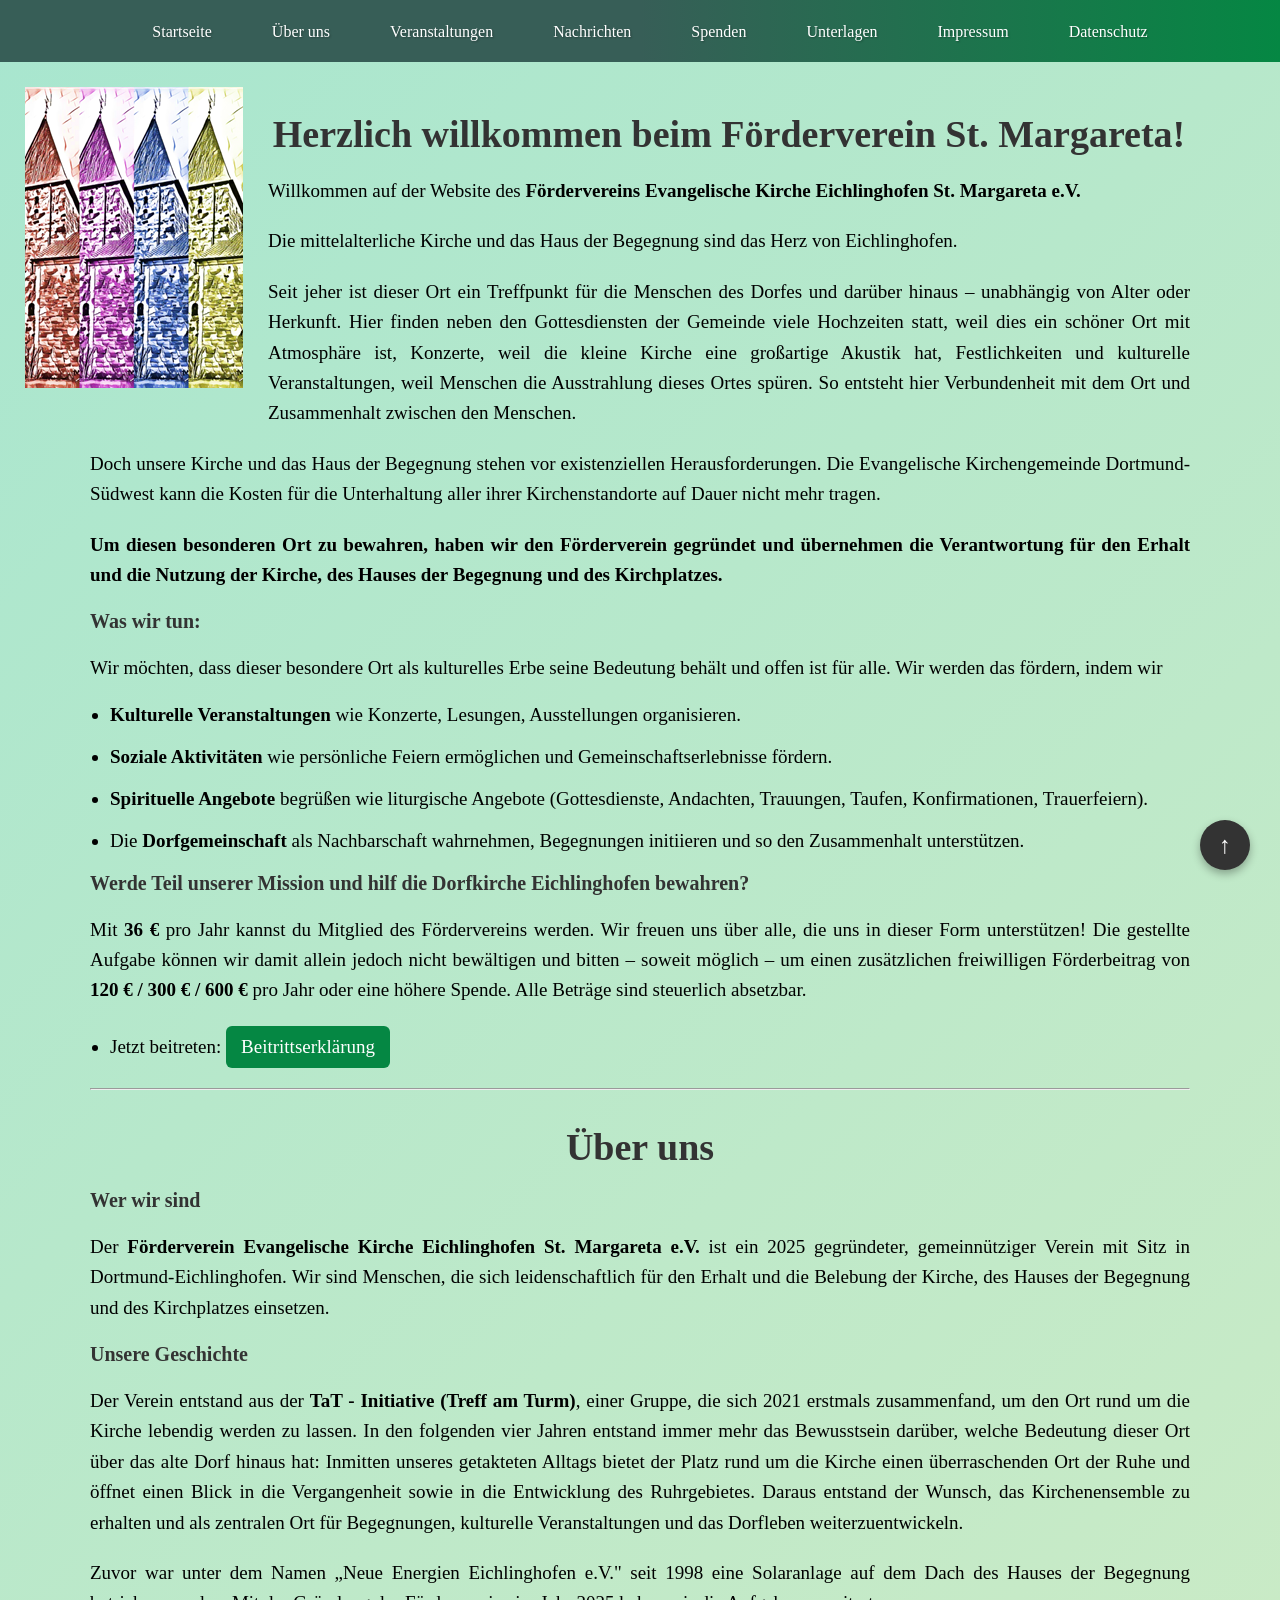
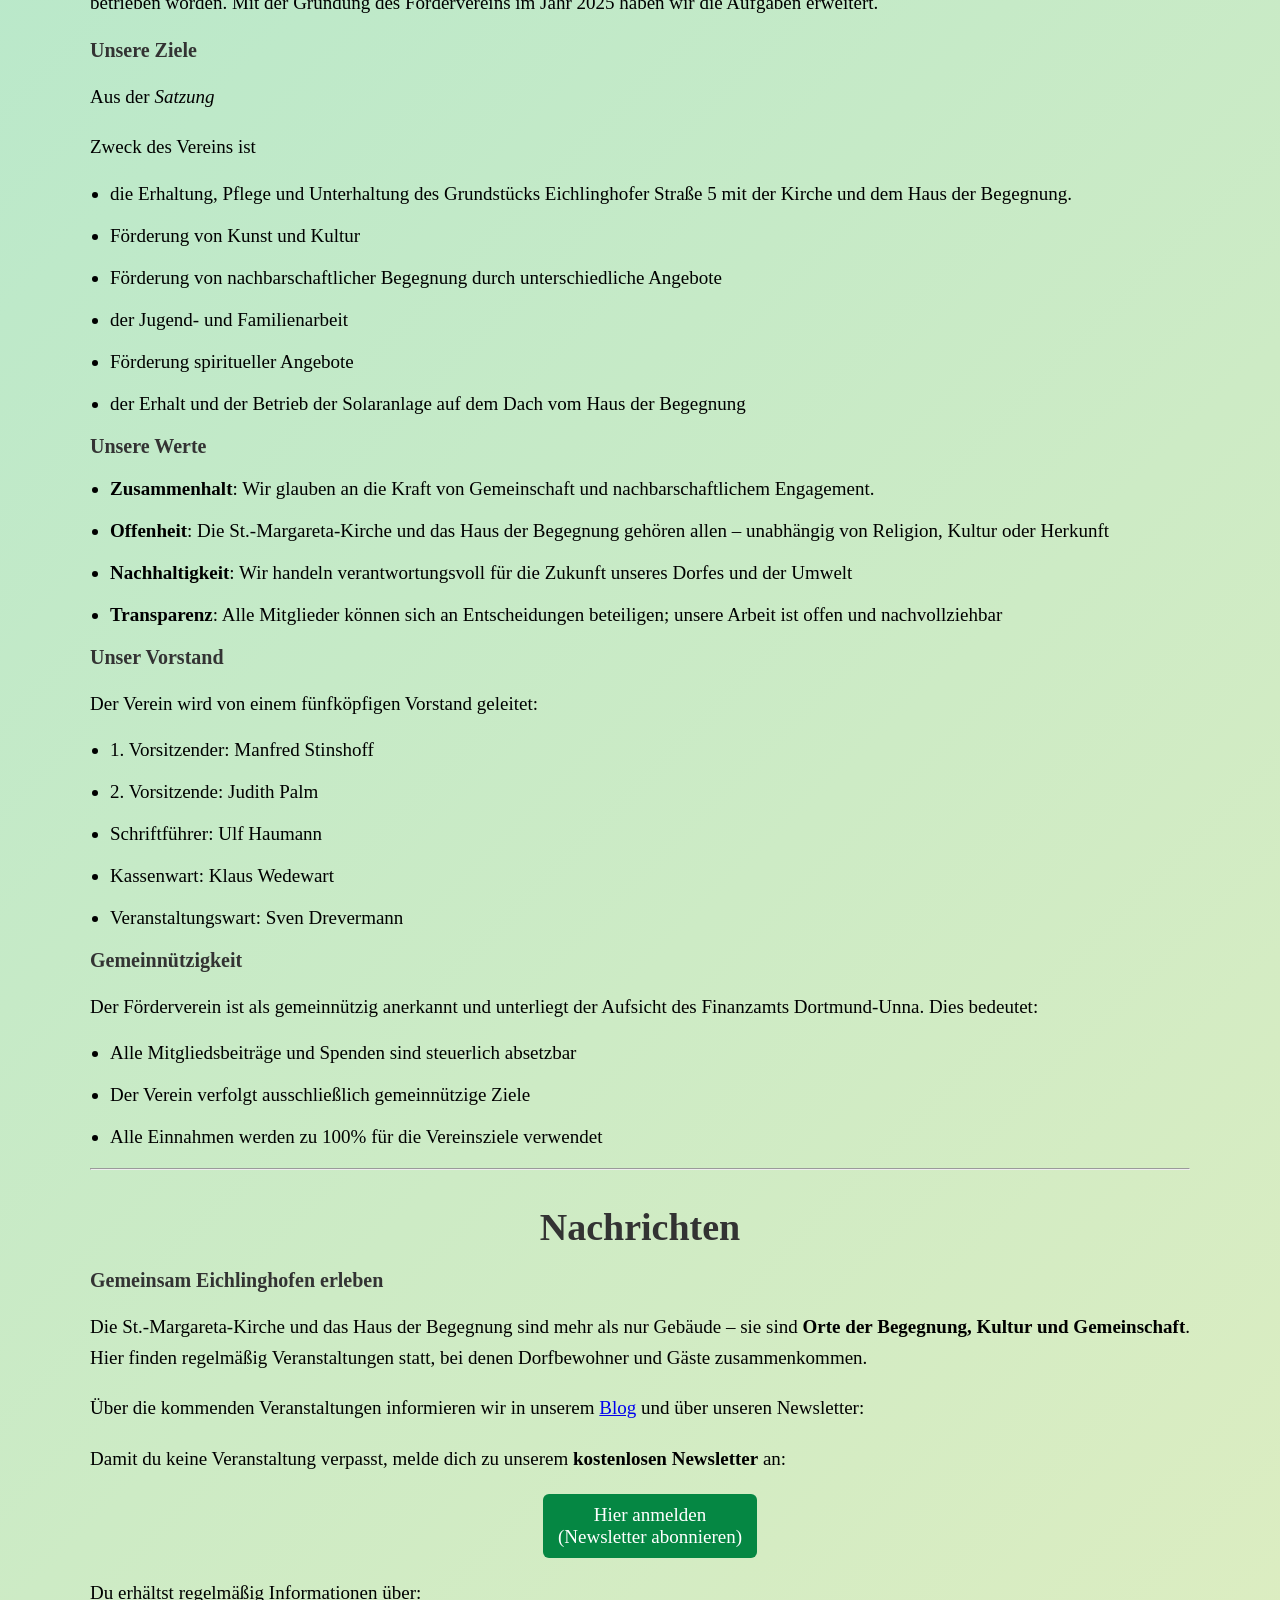
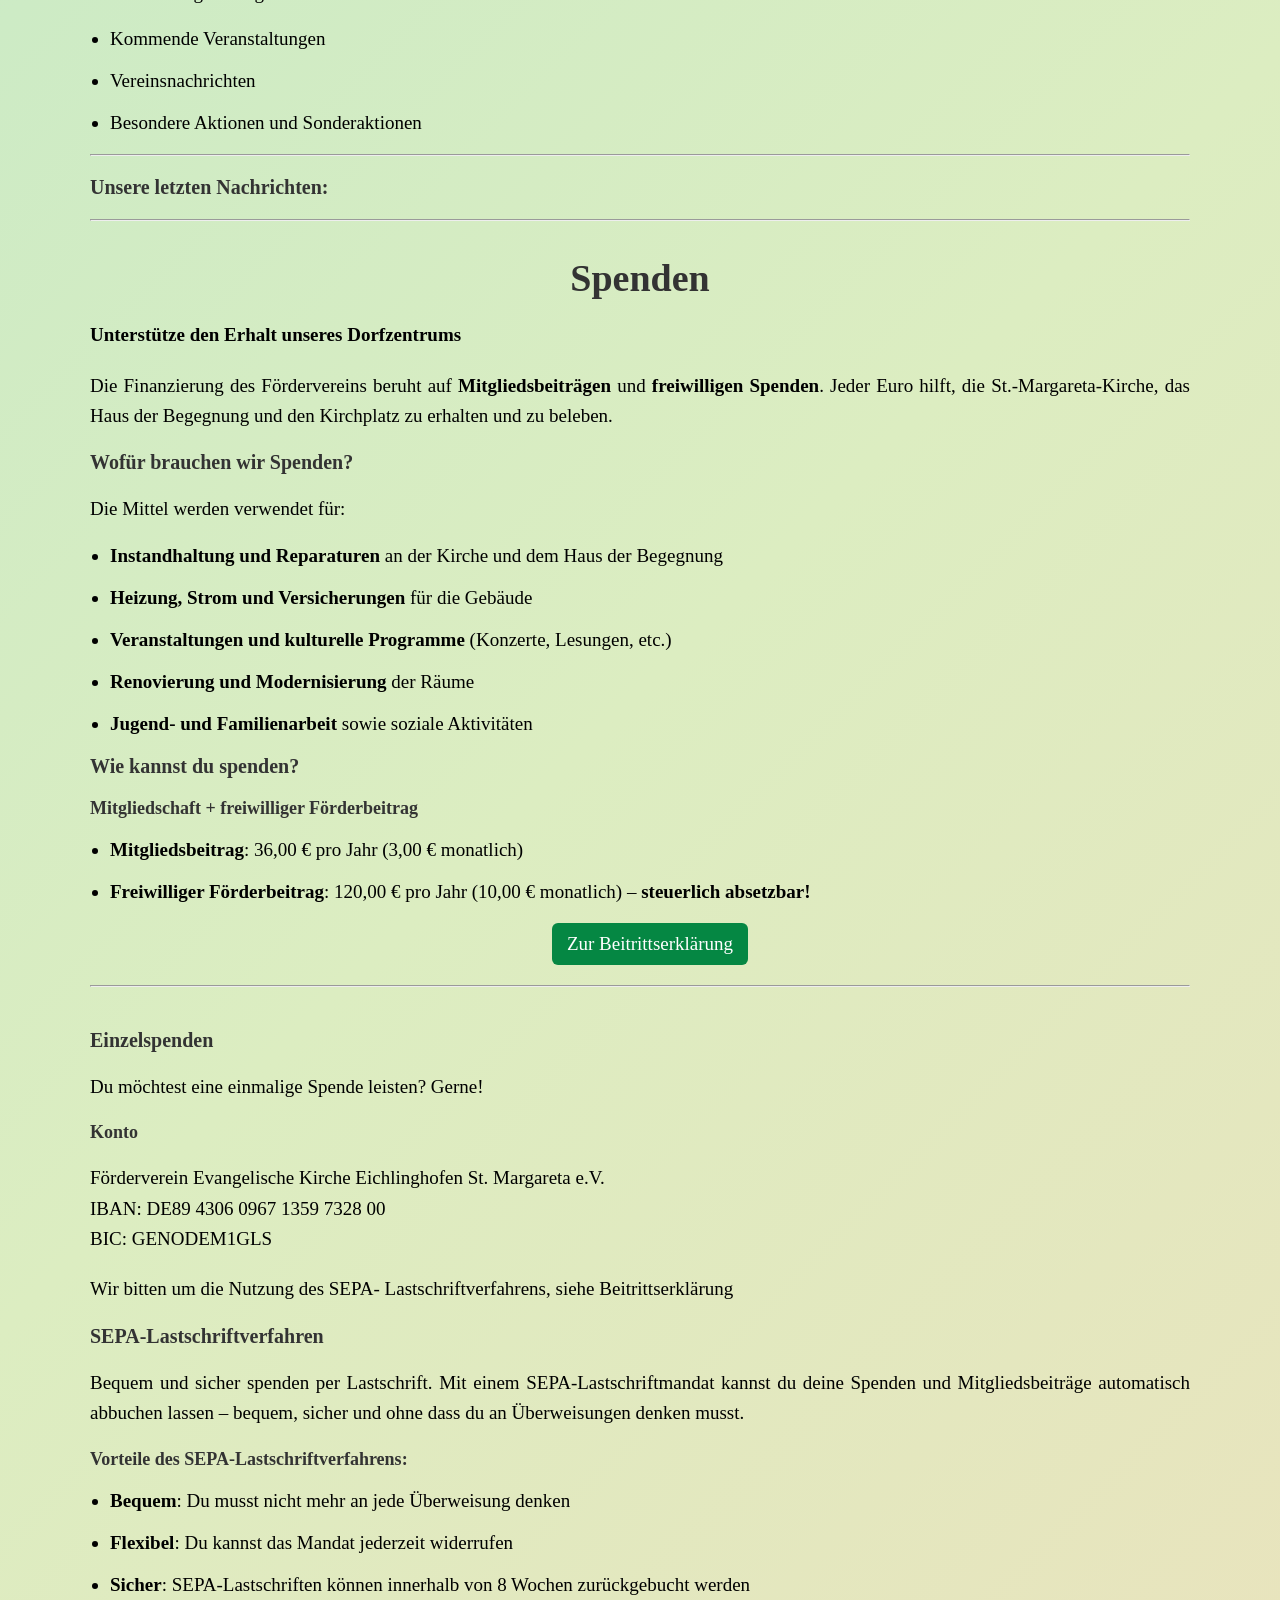
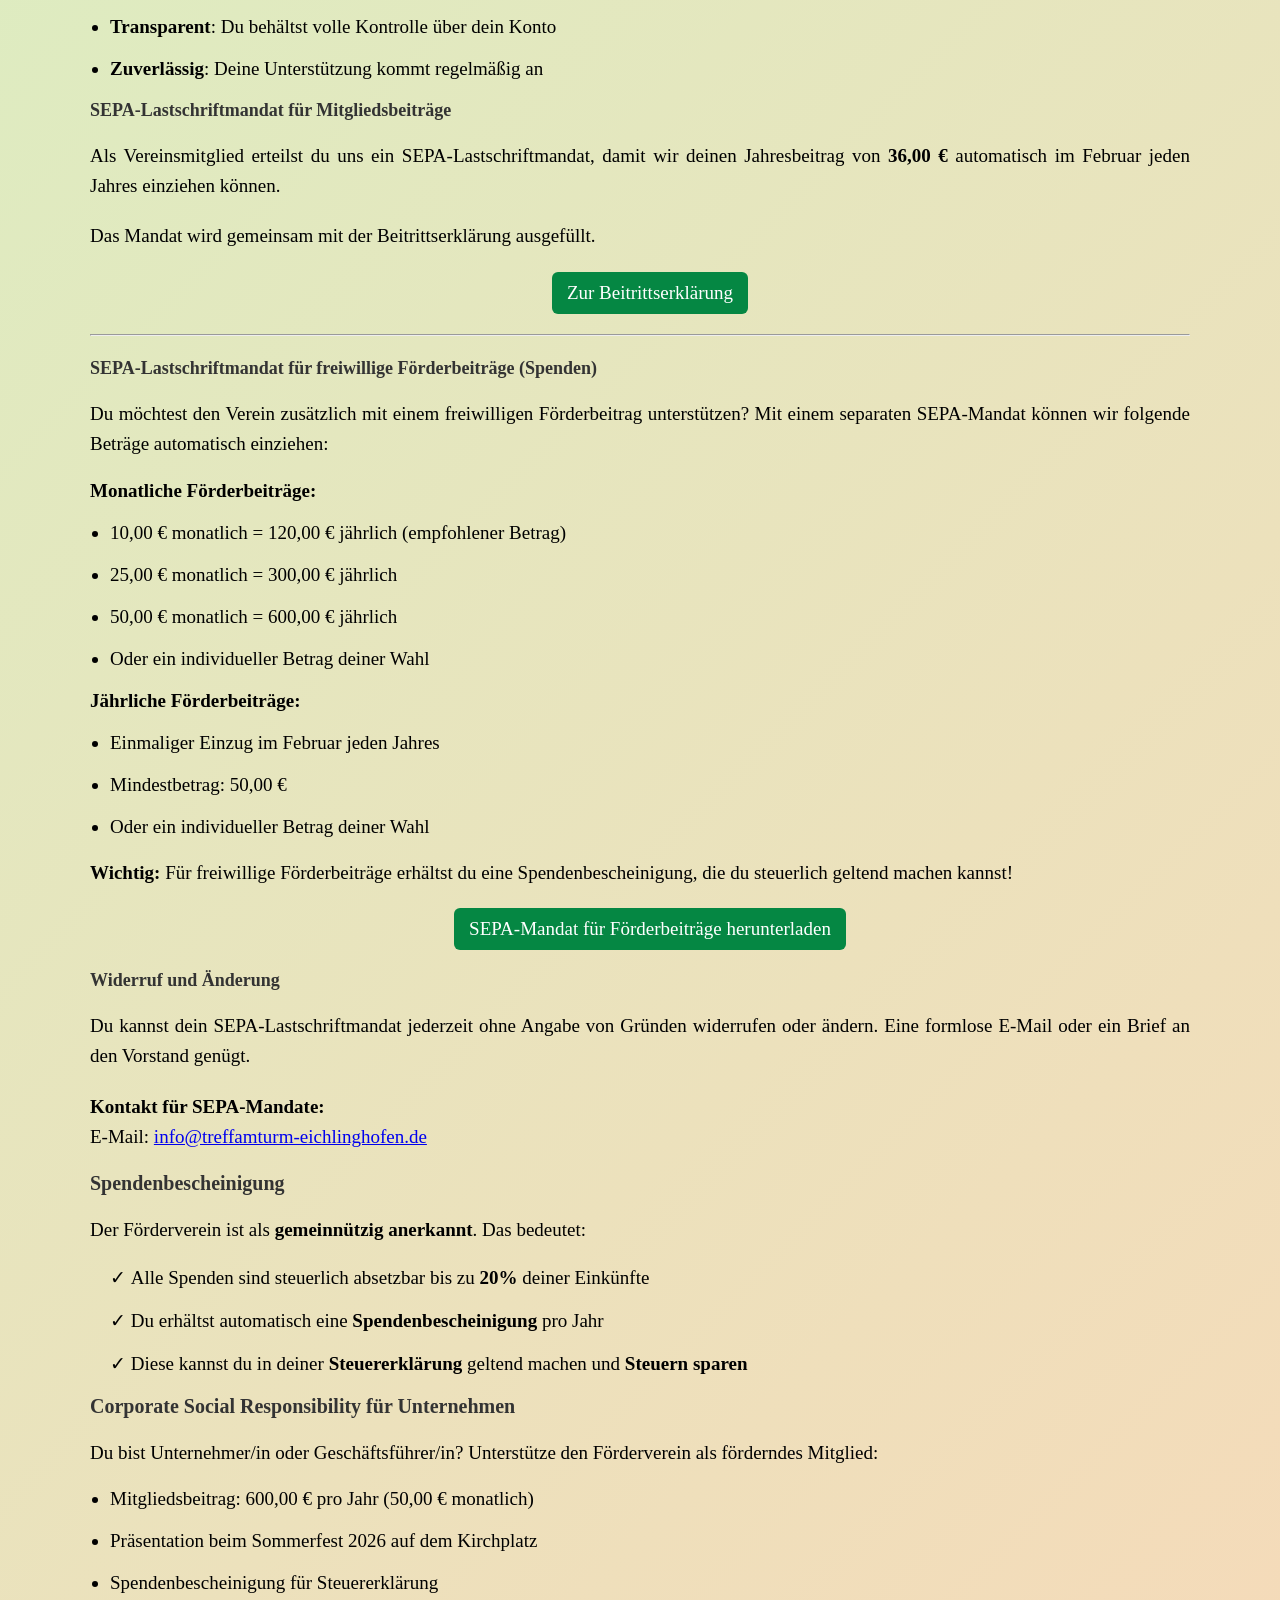
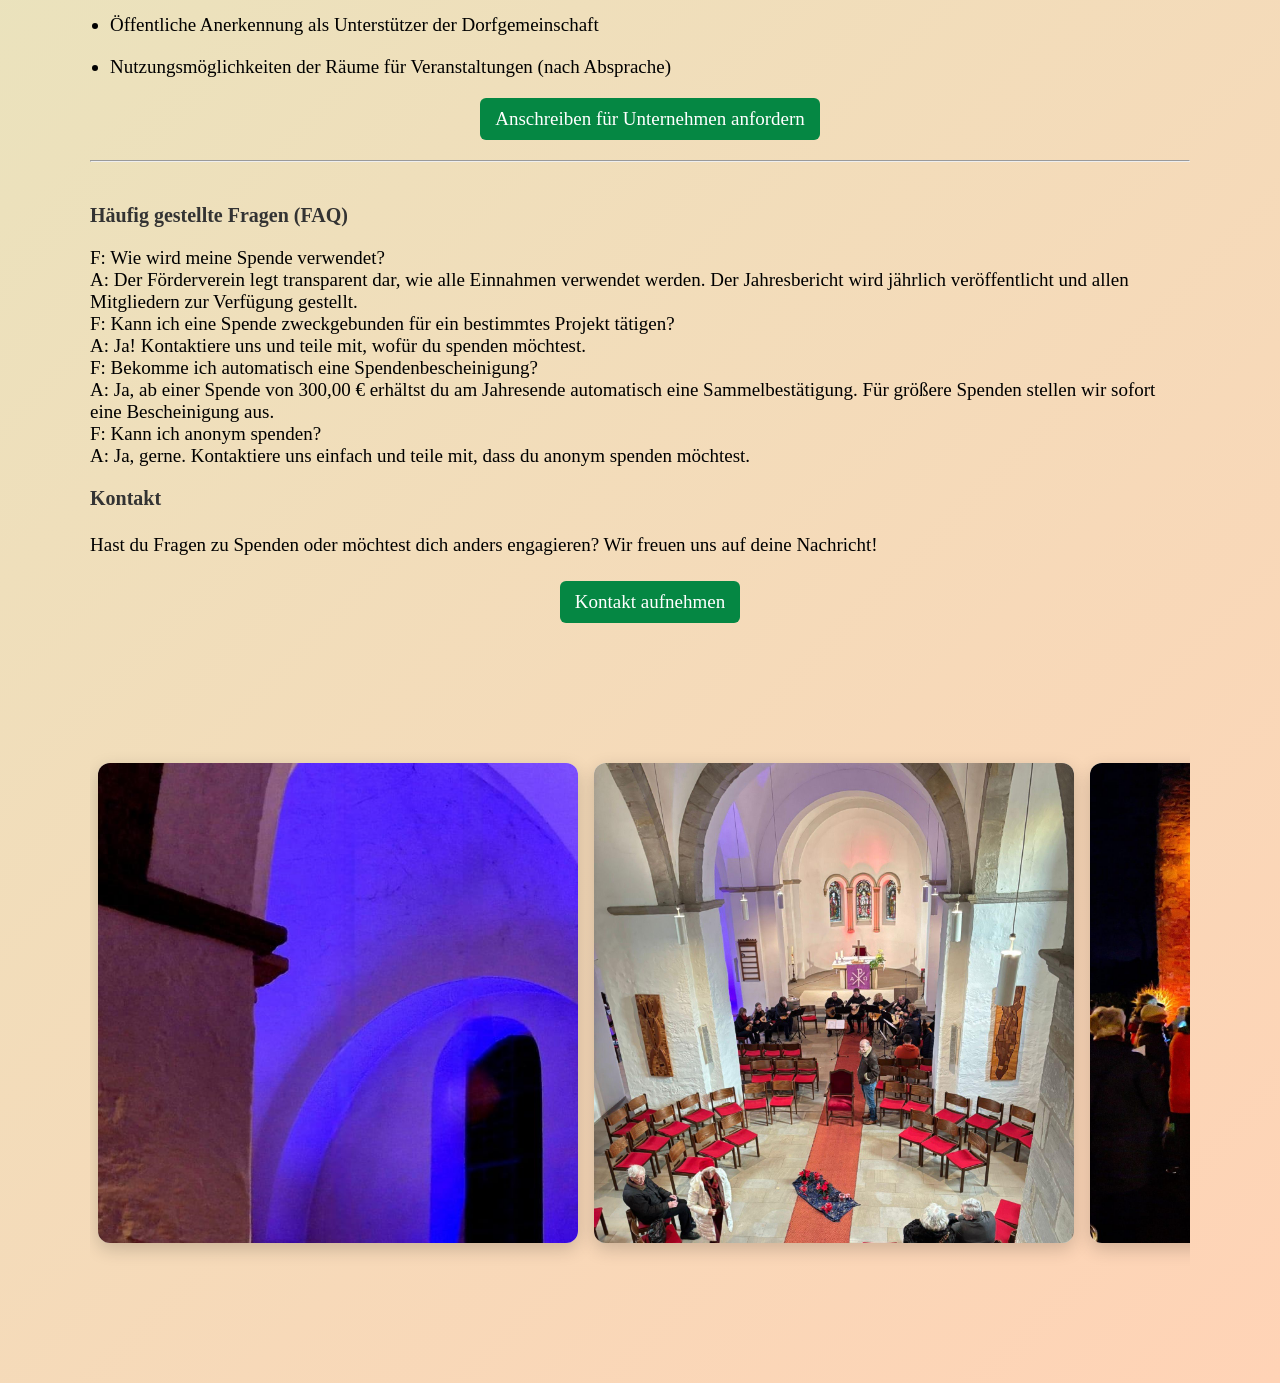
==== commit 37c52c09: "h2 Unsere letzten Nachrichten" ====
--- a/index.html
+++ b/index.html
@@ -116,8 +116,8 @@
 			<li>Besondere Aktionen und Sonderaktionen</li>
 		</ul>
 
-		<hr><br>
-
+		<hr>
+		<h2>Unsere letzten Nachrichten:</h2>
 		<div id="last-post"></div>
 		<script>
 		function renderPost(data) {
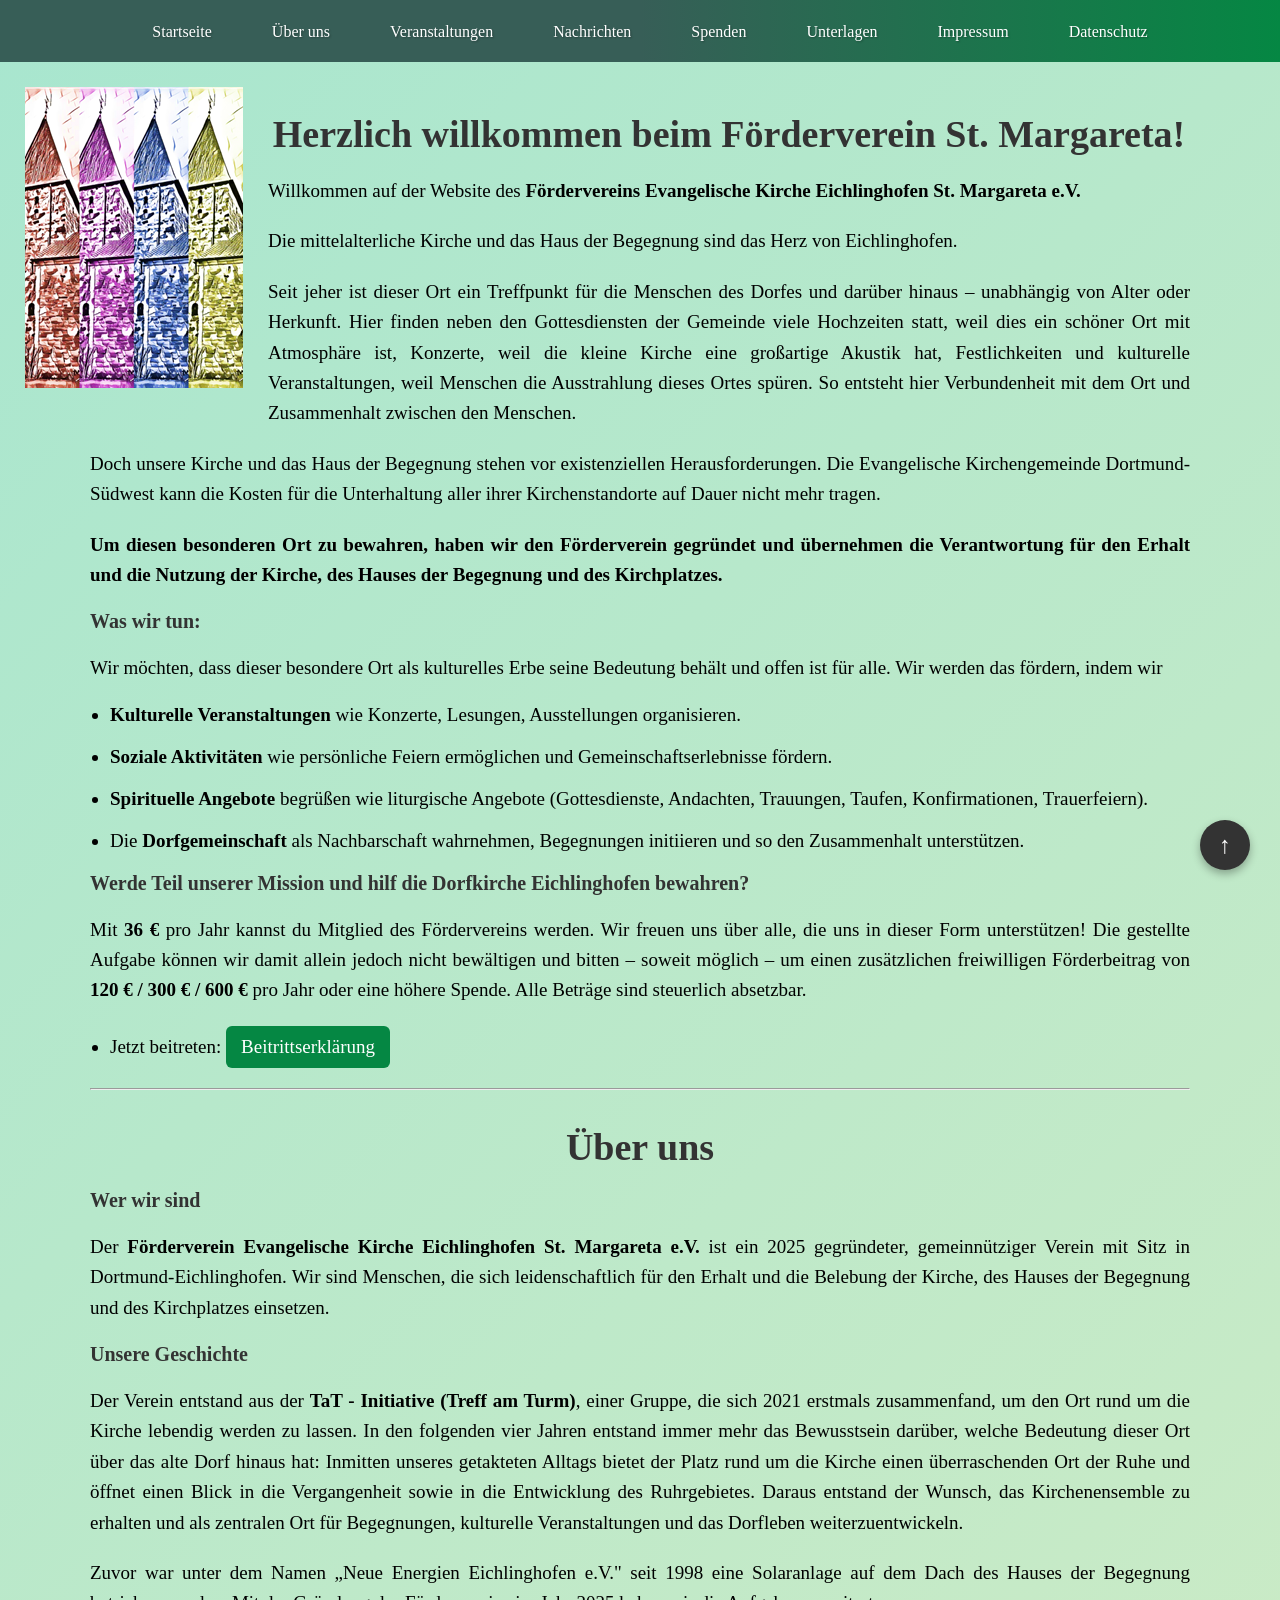
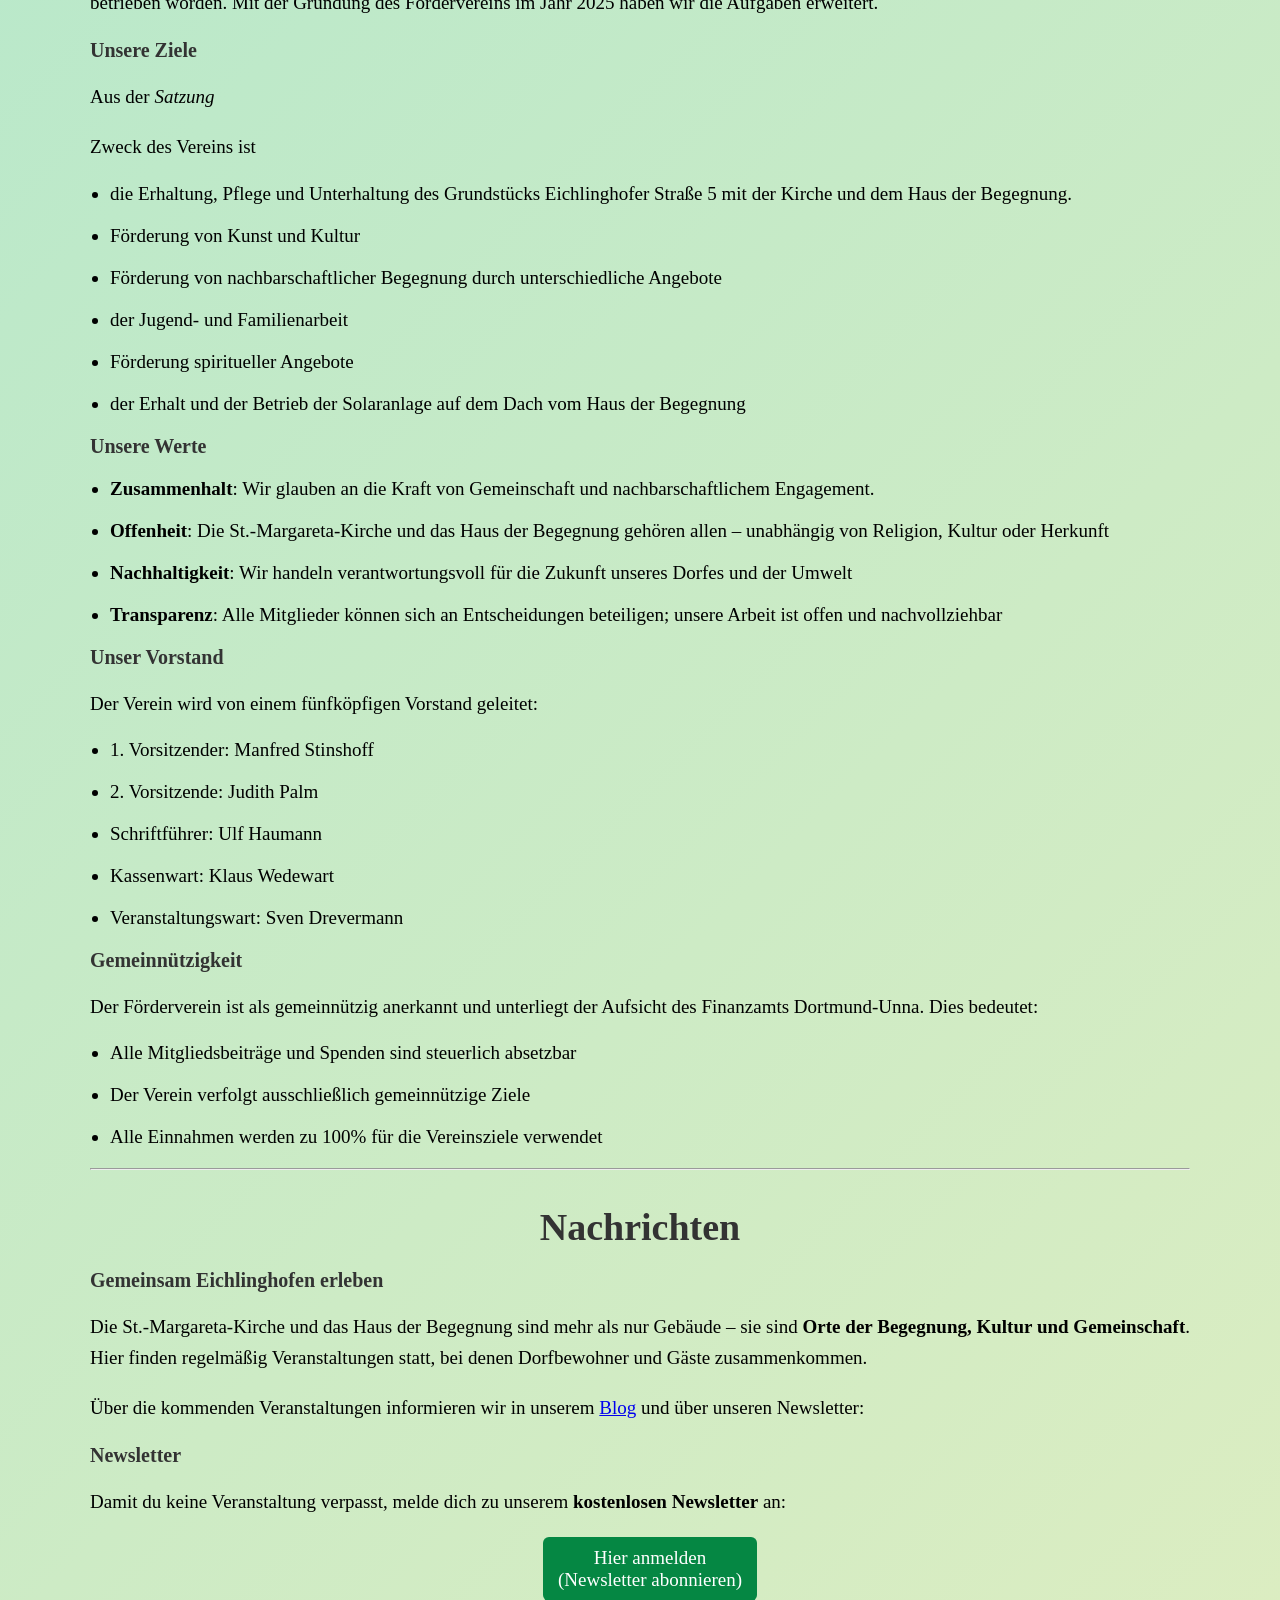
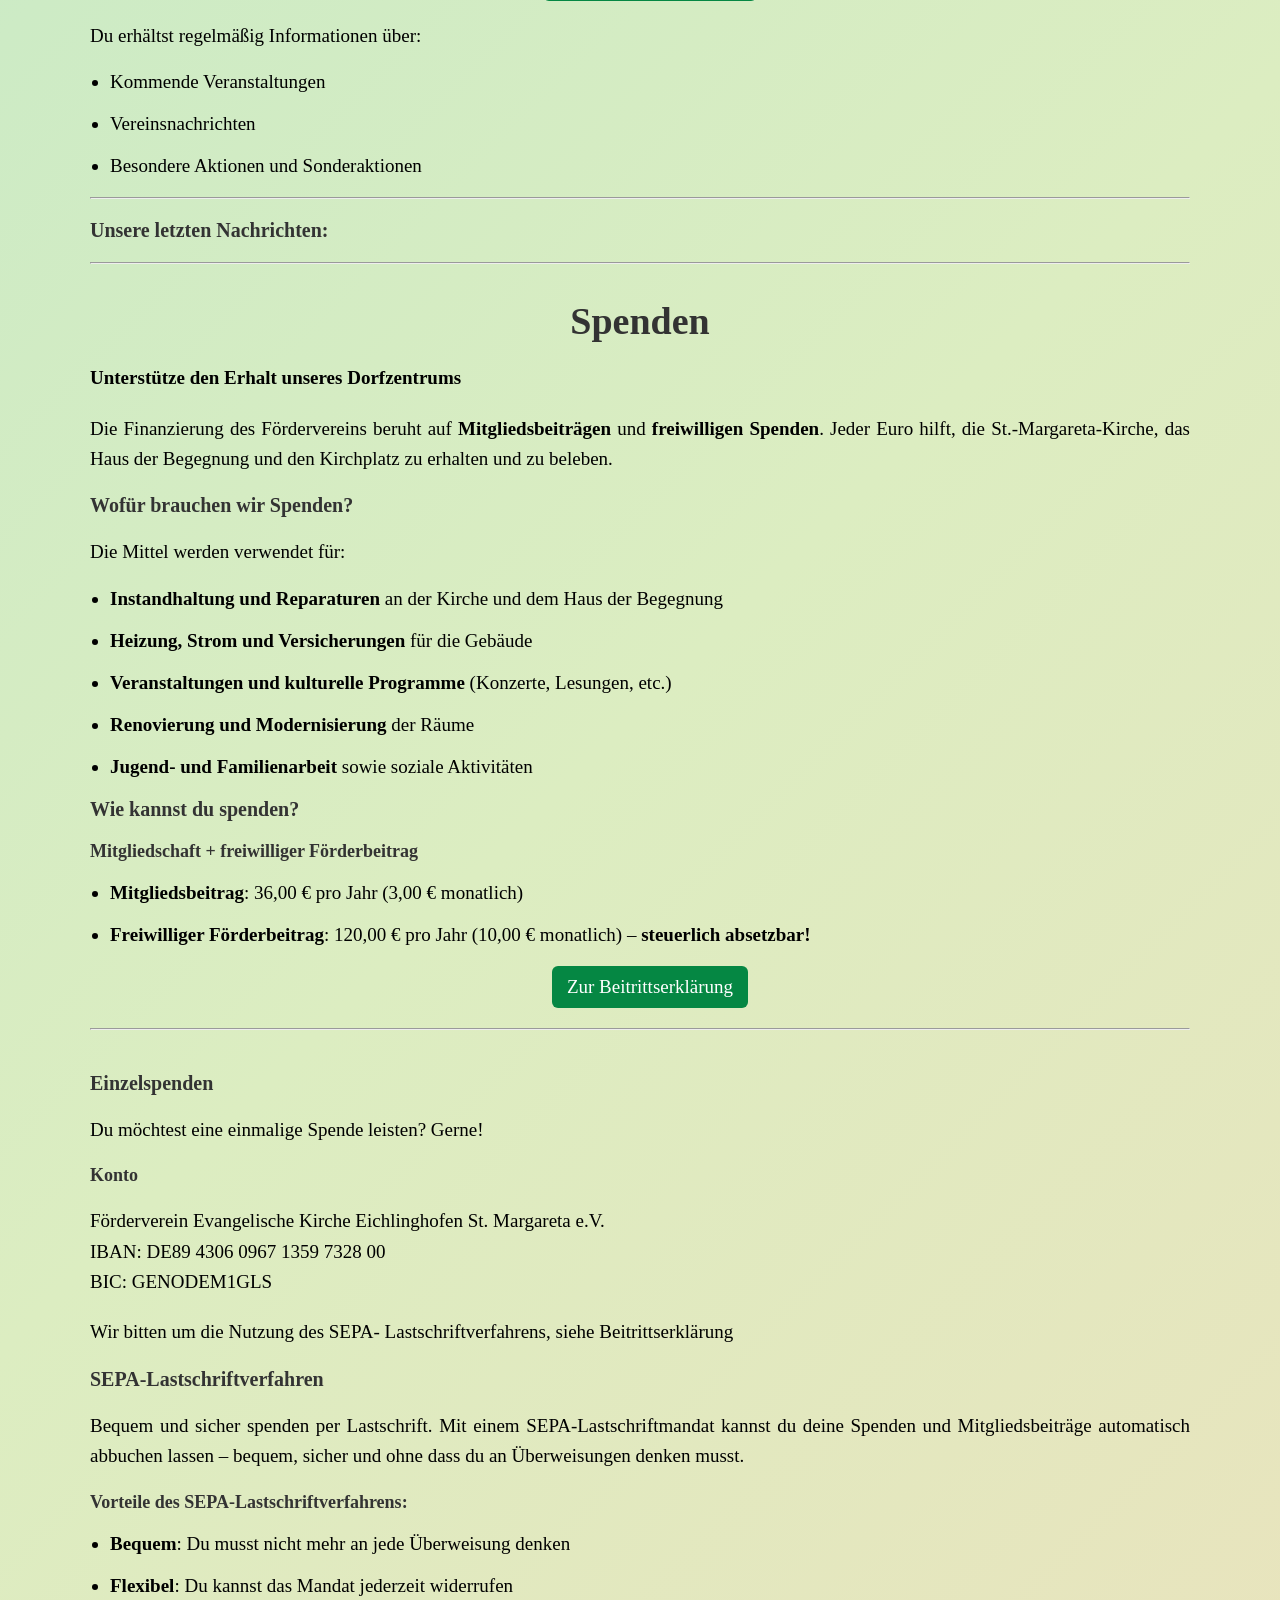
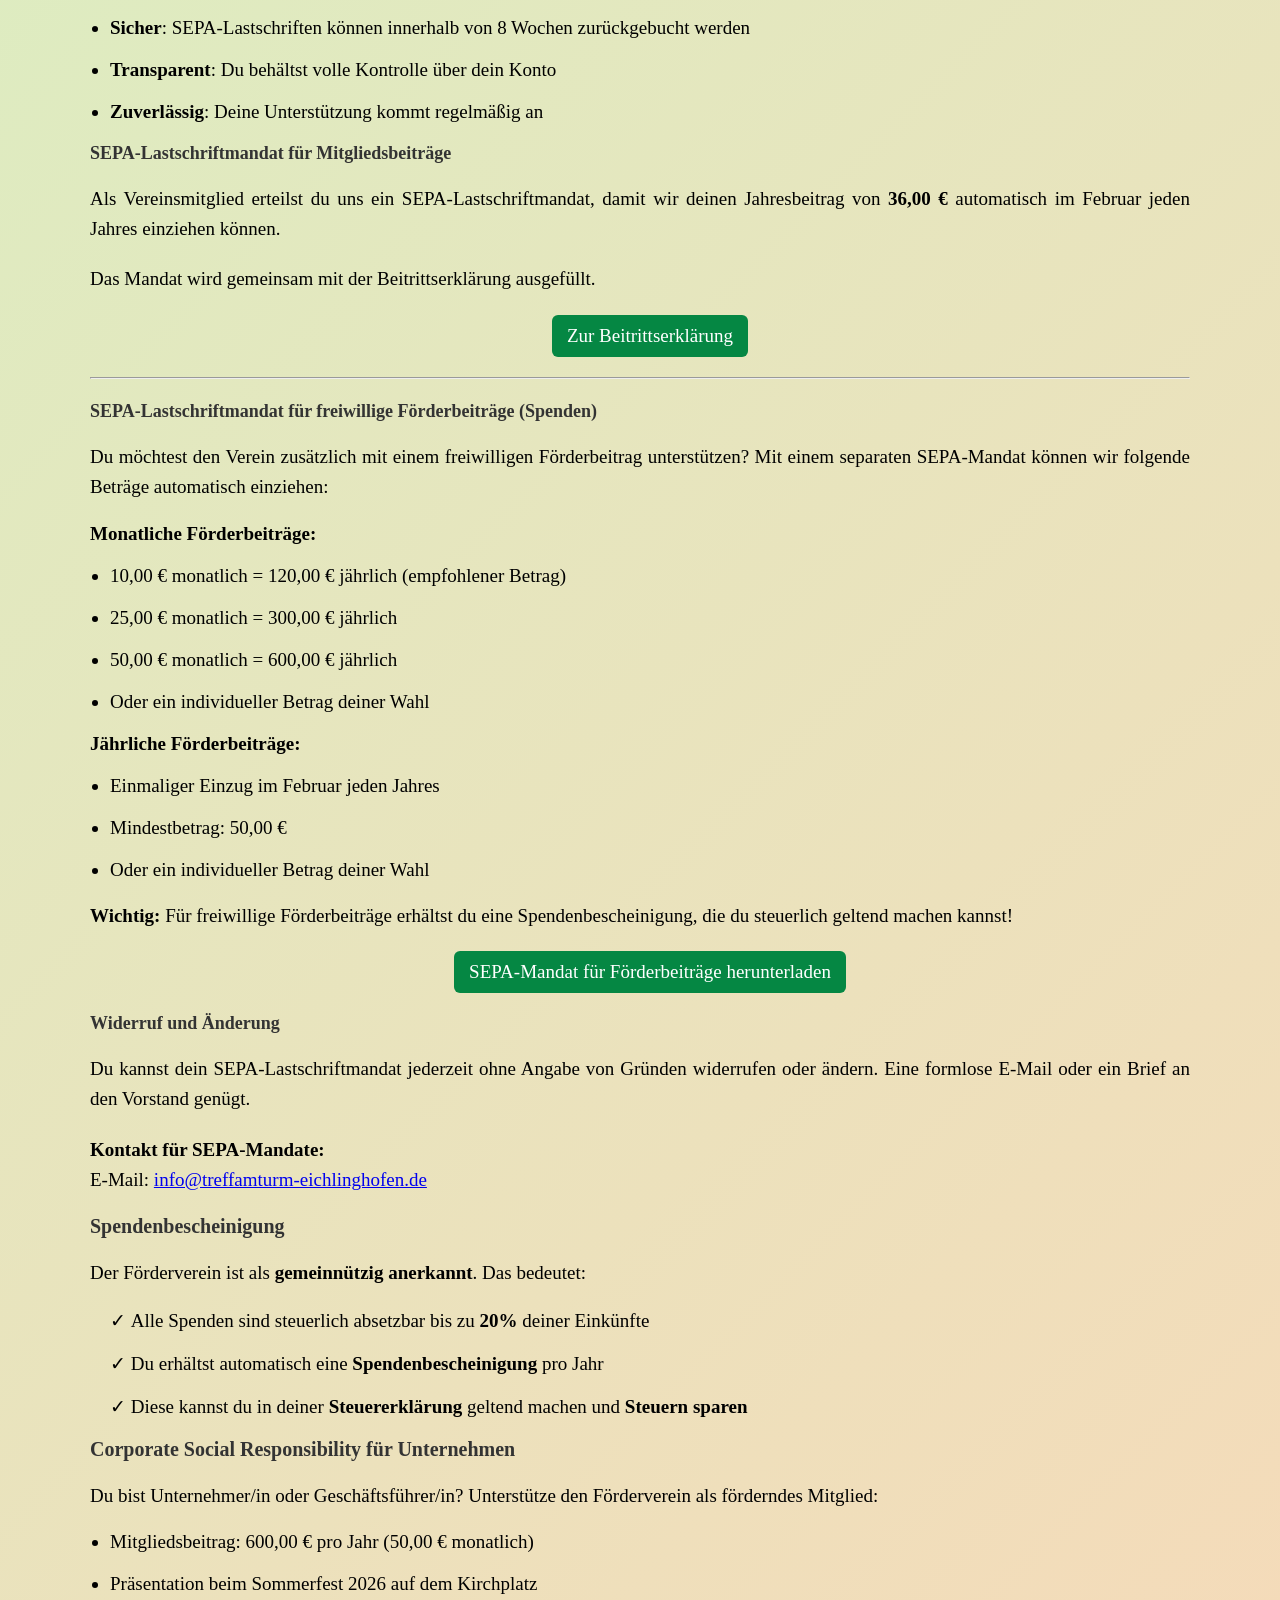
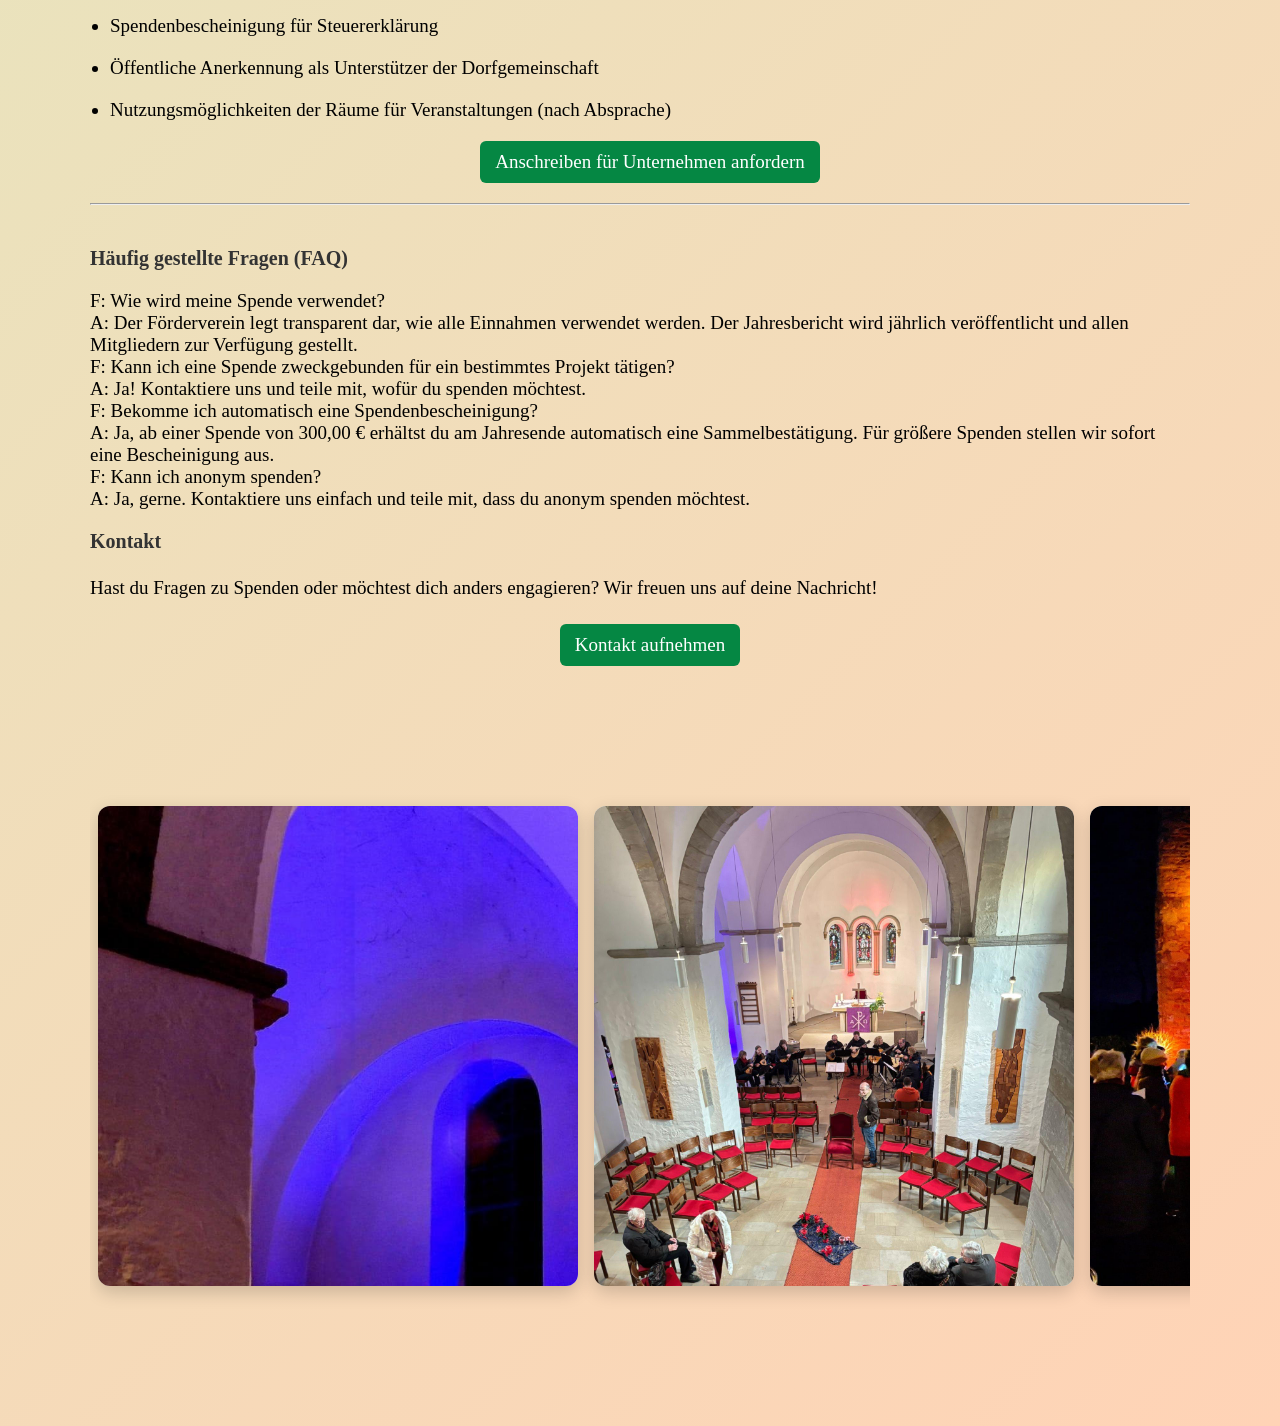
==== commit 60222129: "h2 Newsletter" ====
--- a/index.html
+++ b/index.html
@@ -100,12 +100,16 @@
 			<li>Alle Einnahmen werden zu 100% für die Vereinsziele verwendet</li>
 		</ul>
 
-		<hr><h1 id="news">Nachrichten</h1>
+		<hr>
+		
+		<h1 id="news">Nachrichten</h1>
 
 		<h2>Gemeinsam Eichlinghofen erleben</h2>
 		<p>Die St.-Margareta-Kirche und das Haus der Begegnung sind mehr als nur Gebäude – sie sind <b>Orte der Begegnung, Kultur und Gemeinschaft</b>. Hier finden regelmäßig Veranstaltungen statt, bei denen Dorfbewohner und Gäste zusammenkommen.</p>
 		
 		<p>Über die kommenden Veranstaltungen informieren wir in unserem <a href="https://blog.treffamturm-eichlinghofen.de/">Blog</a> und über unseren Newsletter:</p>
+
+		<h2>Newsletter</h2>
 
 		<p>Damit du keine Veranstaltung verpasst, melde dich zu unserem <b>kostenlosen Newsletter</b> an:</p> <center><ul style="list-style-type: none; padding-left: 0;"><li><a href="mailto:info@treffamturm-eichlinghofen.de?subject=Anmeldung%20Newsletter%20Treff%20am%20Turm&body=Hallo,%0A%0Aich%20m%C3%B6chte%20mich%20zum%20kostenlosen%20Newsletter%20Treff%20am%20Turm%20Eichlinghofen%20anmelden!%0A%0AIch%20erteile%20Ihnen%20die%20für%20die%20erfolgreiche%20Anmeldung%20voraussetzte%20Einwilligung%20in%20die%20Verarbeitung%20meiner%20E-Mail-Adresse,%20sowie%20meines%20Namens%20und%20Vornamens.%20Die%20Datenschutzhinweise%20unter%20https://treffamturm-eichlinghofen.de/DSE.html%20sind%20mir%20bekannt.">Hier anmelden<br> (Newsletter abonnieren)</a></li></ul></center>
 
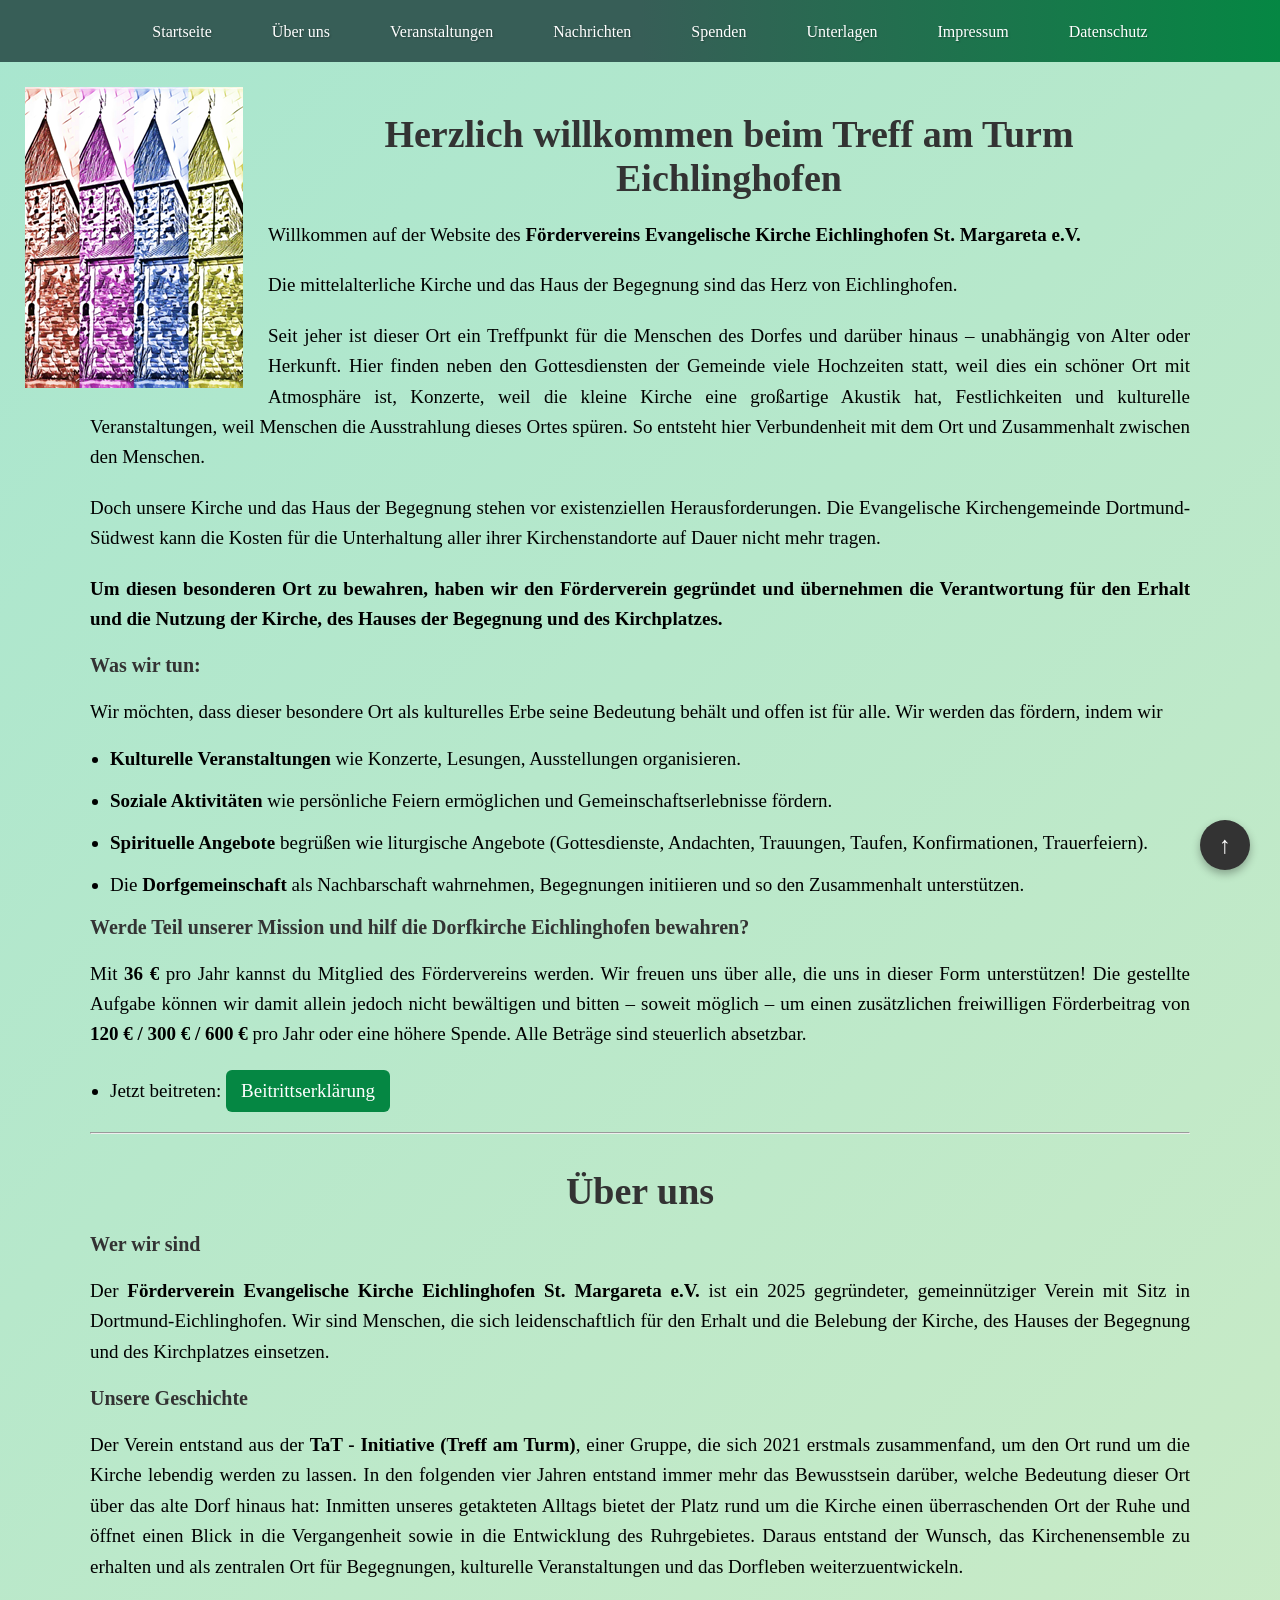
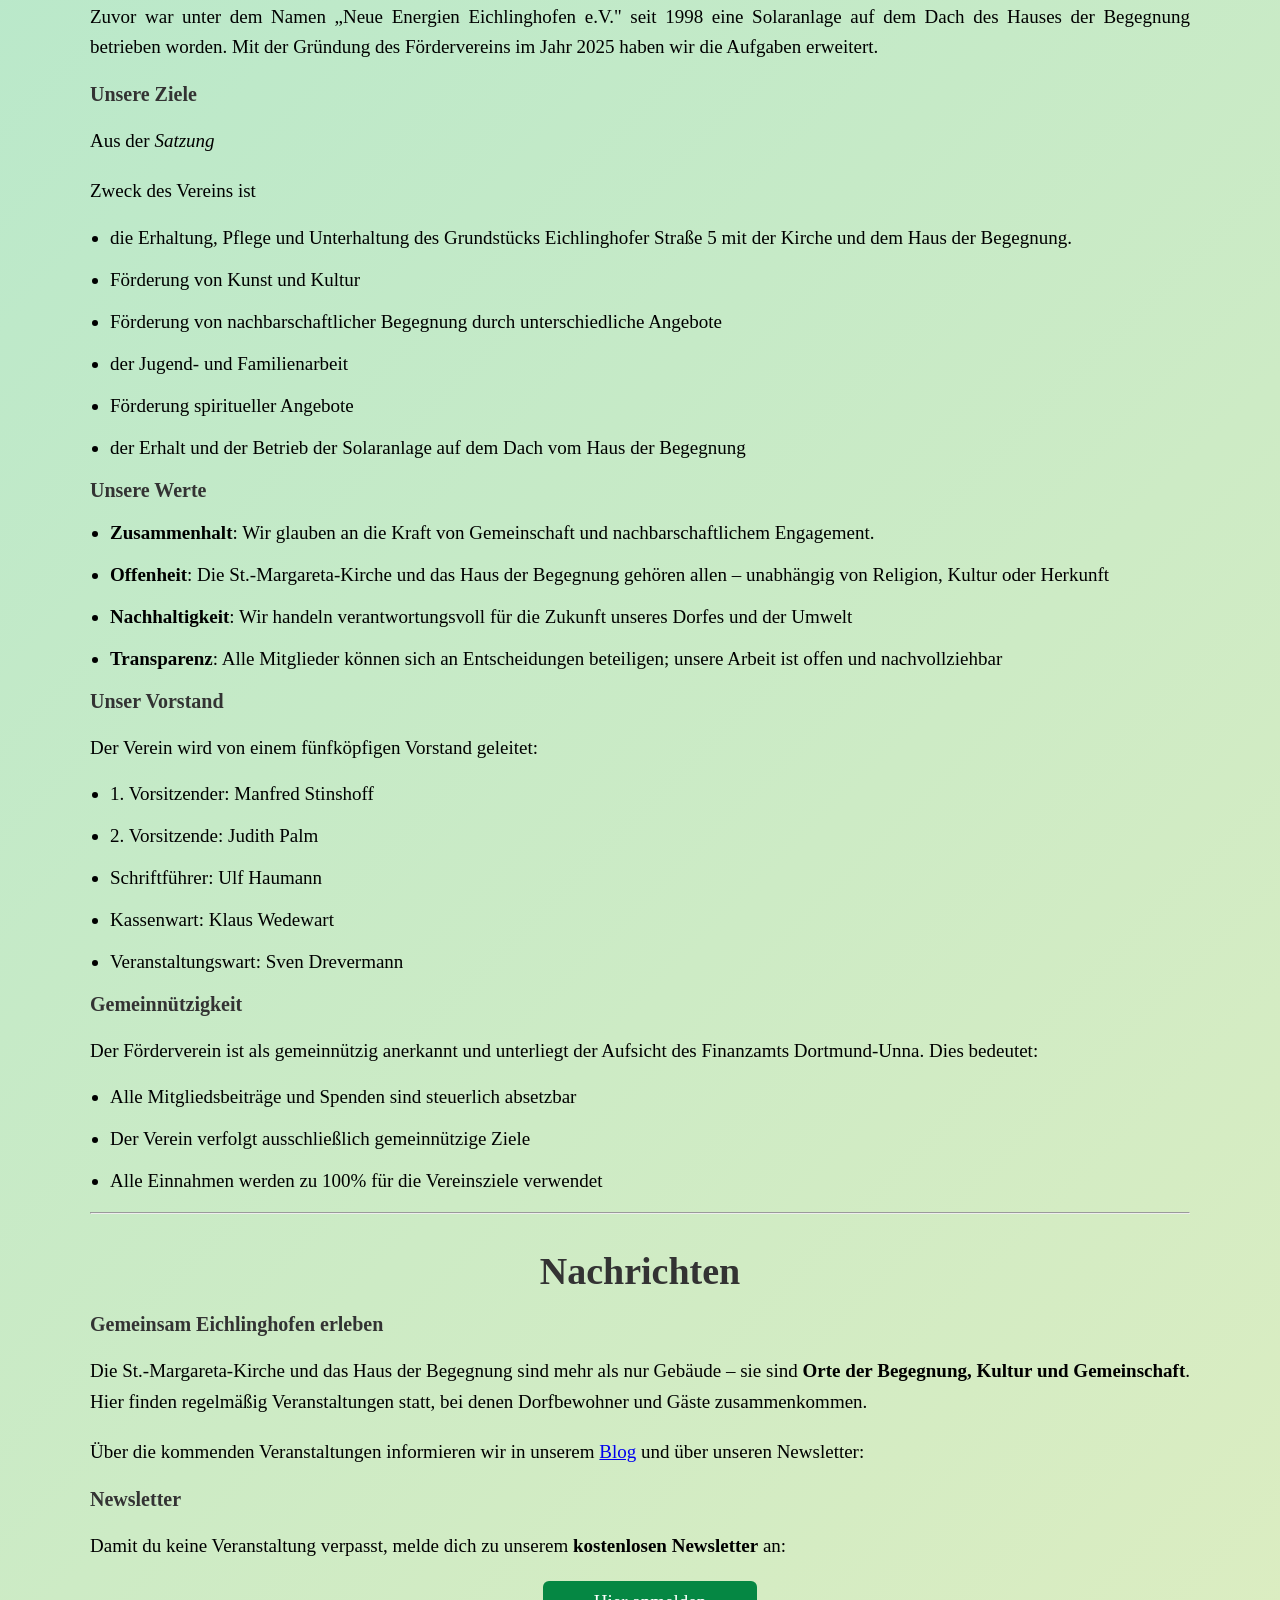
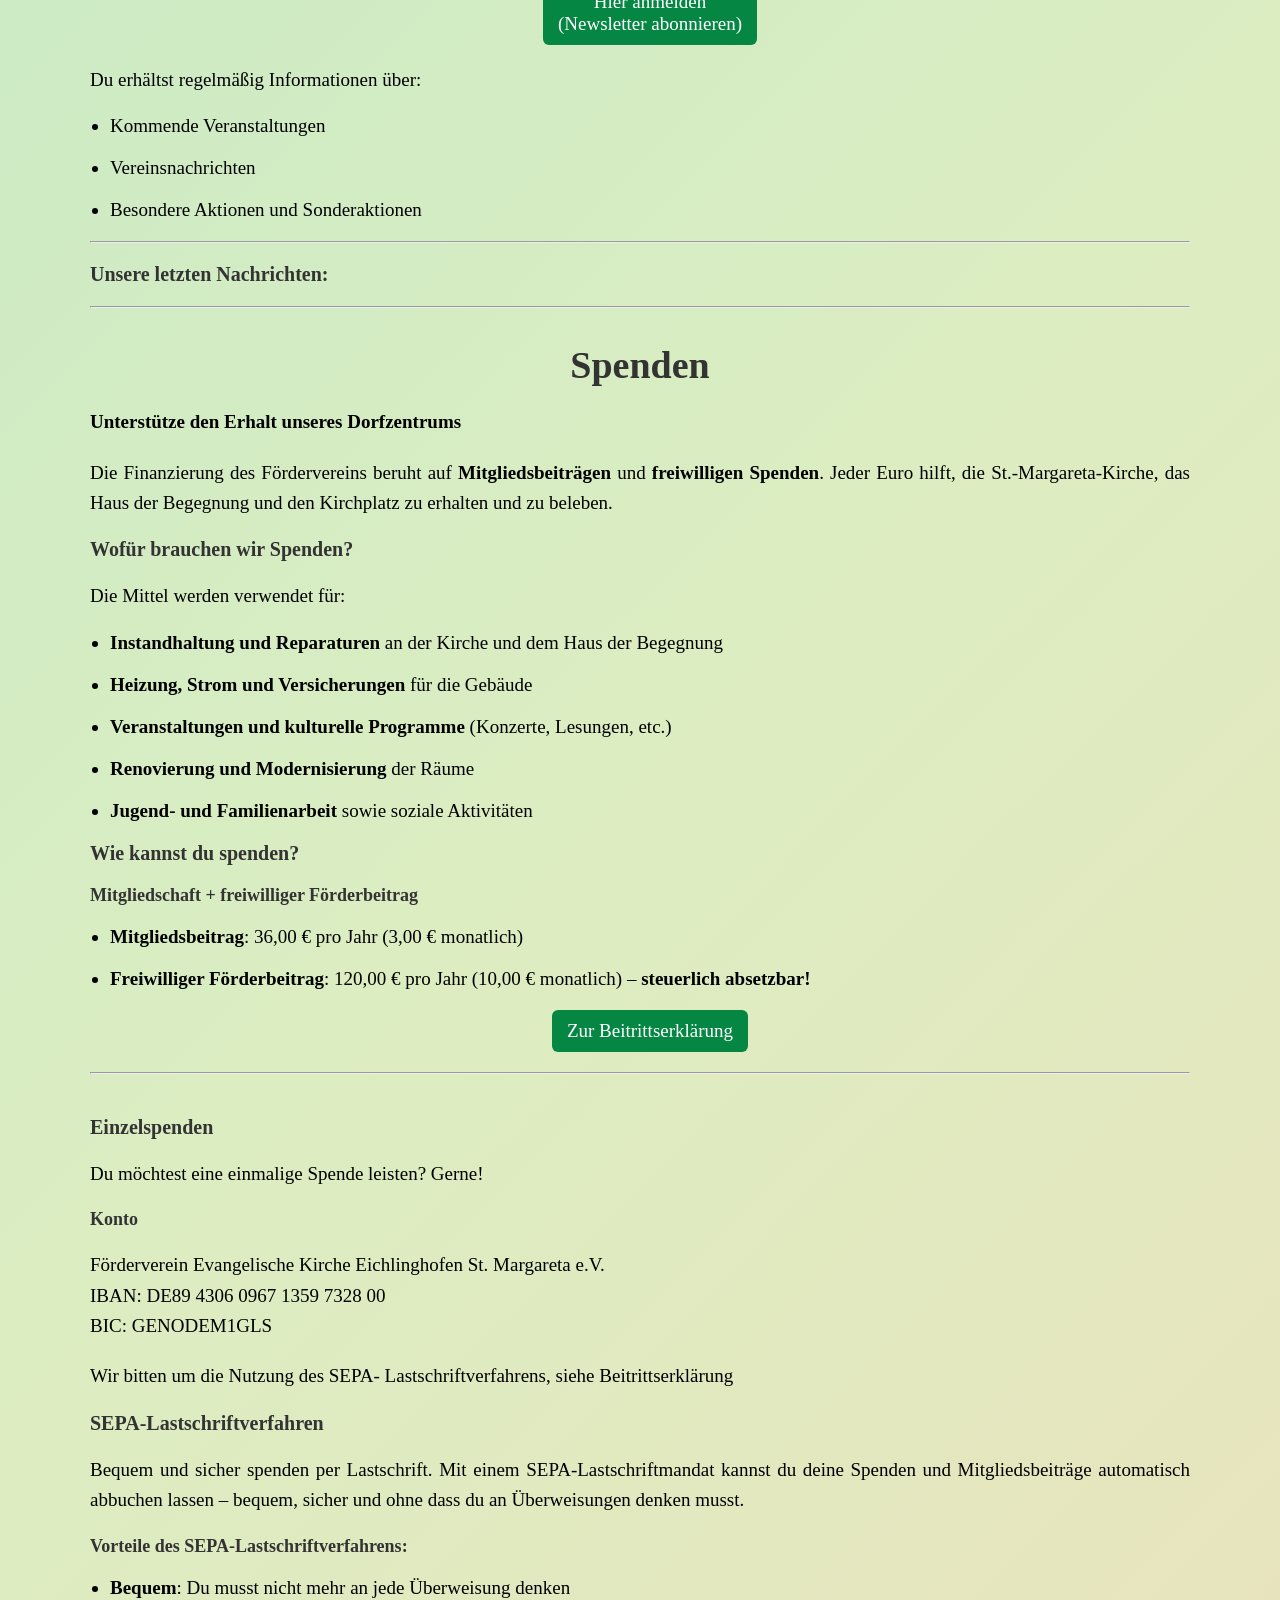
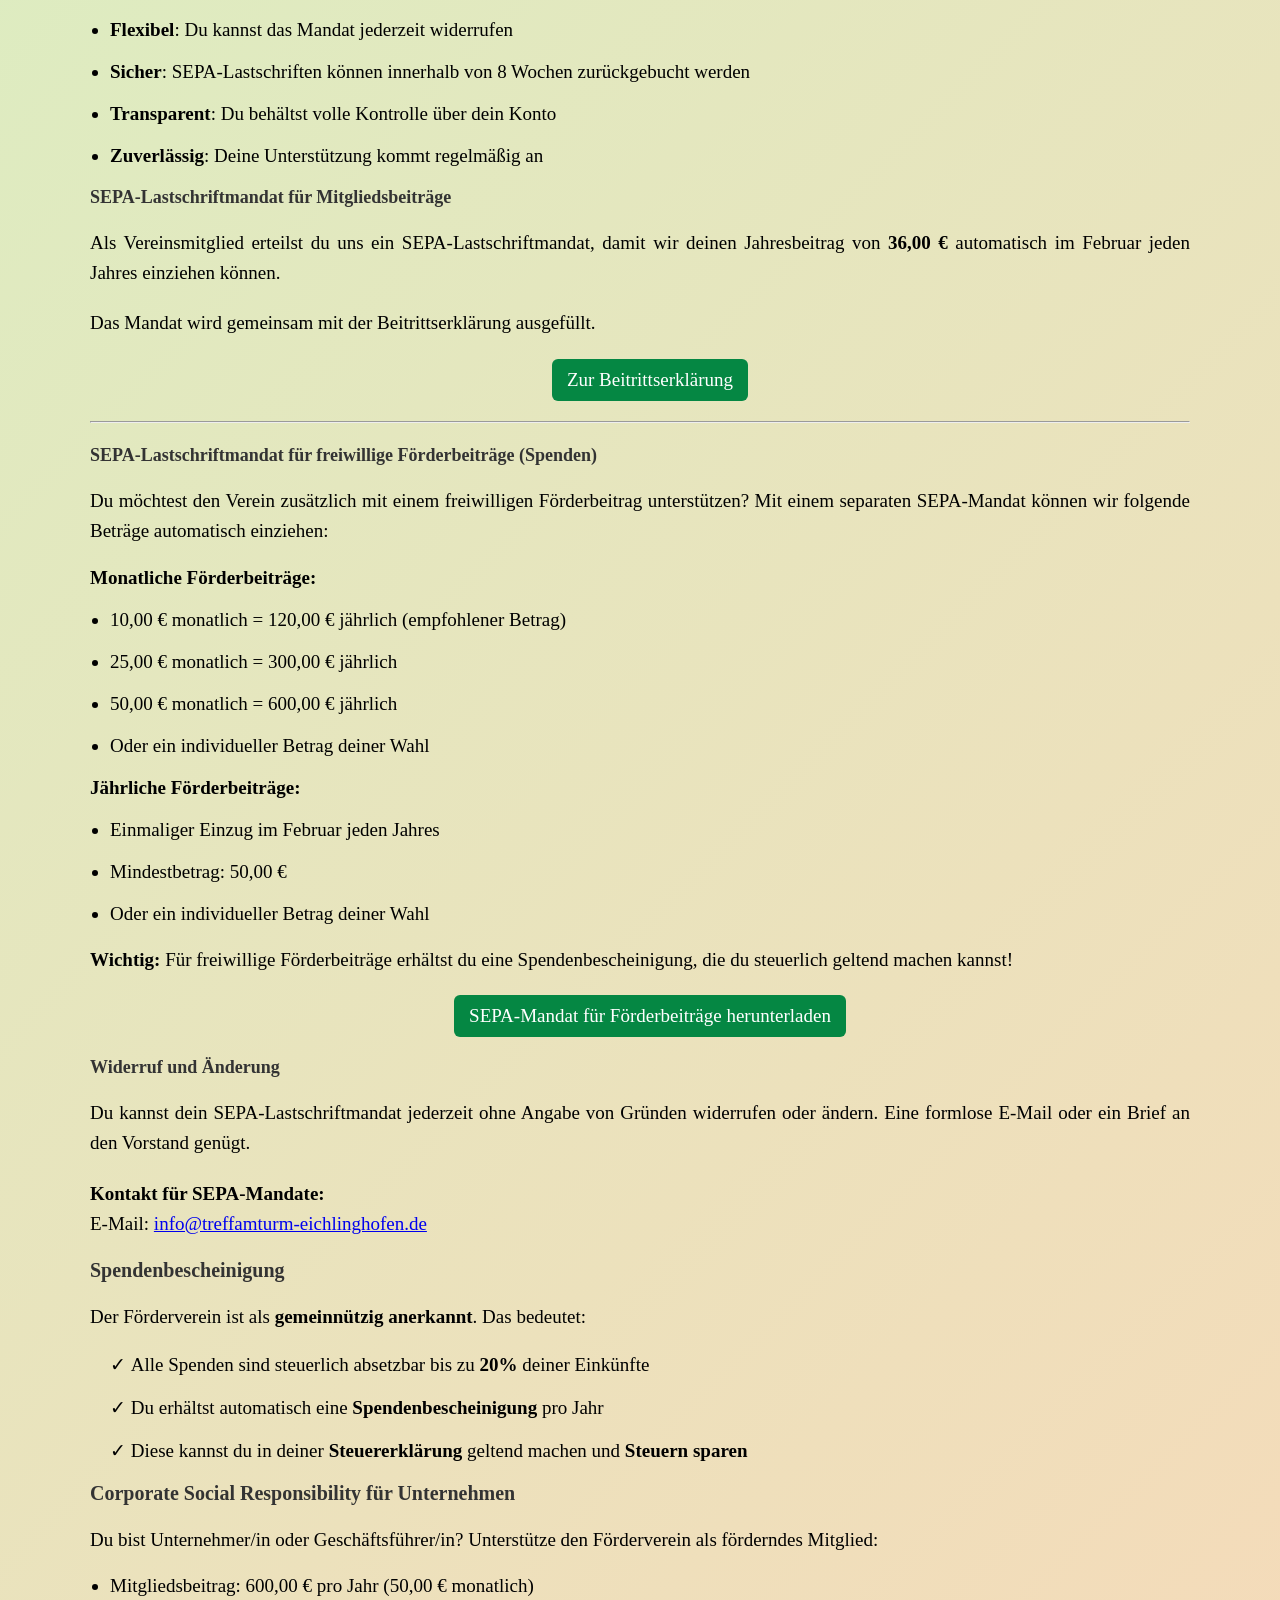
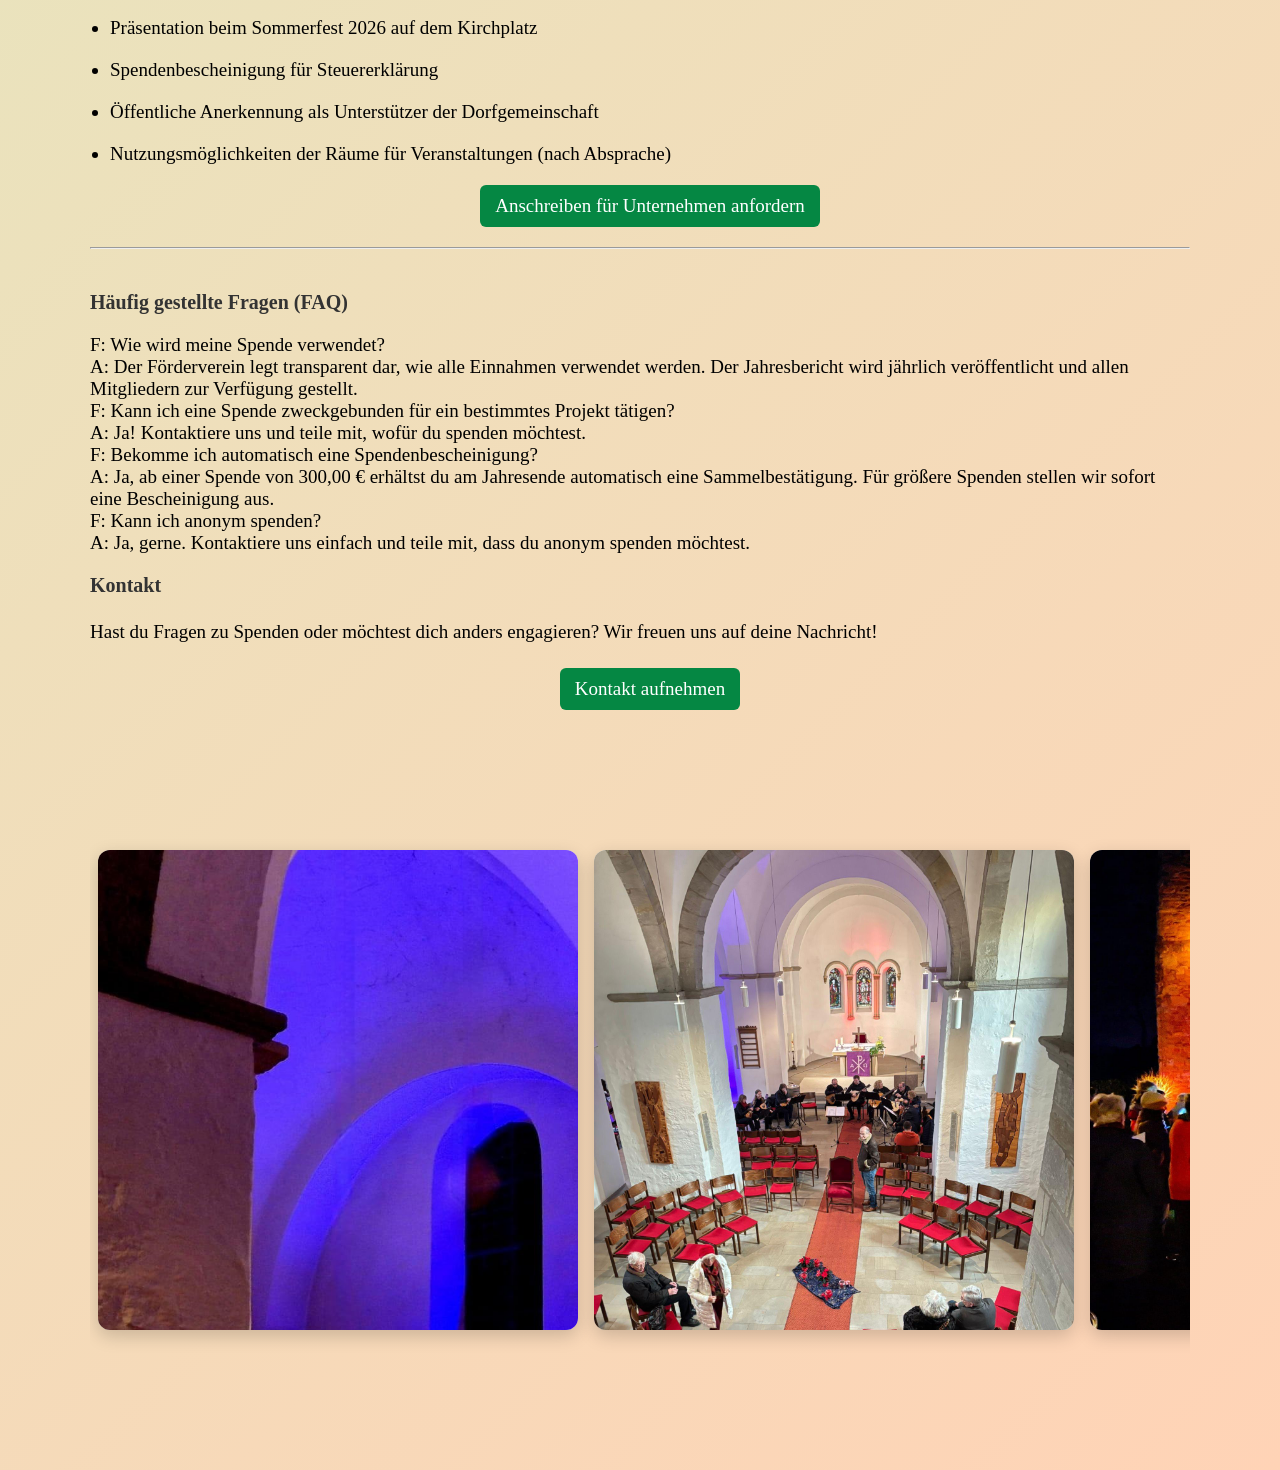
==== commit 1061bf10: "Herzlich willkommen beim Treff am Turm Eichlinghofen" ====
--- a/index.html
+++ b/index.html
@@ -31,7 +31,7 @@
 
 	<div class="content">
 
-		<h1>Herzlich willkommen beim Förderverein St.&nbsp;Margareta!</h1>
+		<h1>Herzlich willkommen beim Treff am Turm Eichlinghofen</h1>
 		<p>Willkommen auf der Website des <b>Fördervereins Evangelische Kirche Eichlinghofen St.&nbsp;Margareta e.V.</b></p>
 		<p>Die mittelalterliche Kirche und das Haus der Begegnung sind das Herz von Eichlinghofen.</p>
 		<p>Seit jeher ist dieser Ort ein Treffpunkt für die Menschen des Dorfes und darüber hinaus – unabhängig von Alter oder Herkunft. Hier finden neben den Gottesdiensten der Gemeinde viele Hochzeiten statt, weil dies ein schöner Ort mit Atmosphäre ist, Konzerte, weil die kleine Kirche eine großartige Akustik hat, Festlichkeiten und kulturelle Veranstaltungen, weil Menschen die Ausstrahlung dieses Ortes spüren. So entsteht hier Verbundenheit mit dem Ort und Zusammenhalt zwischen den Menschen.</p>
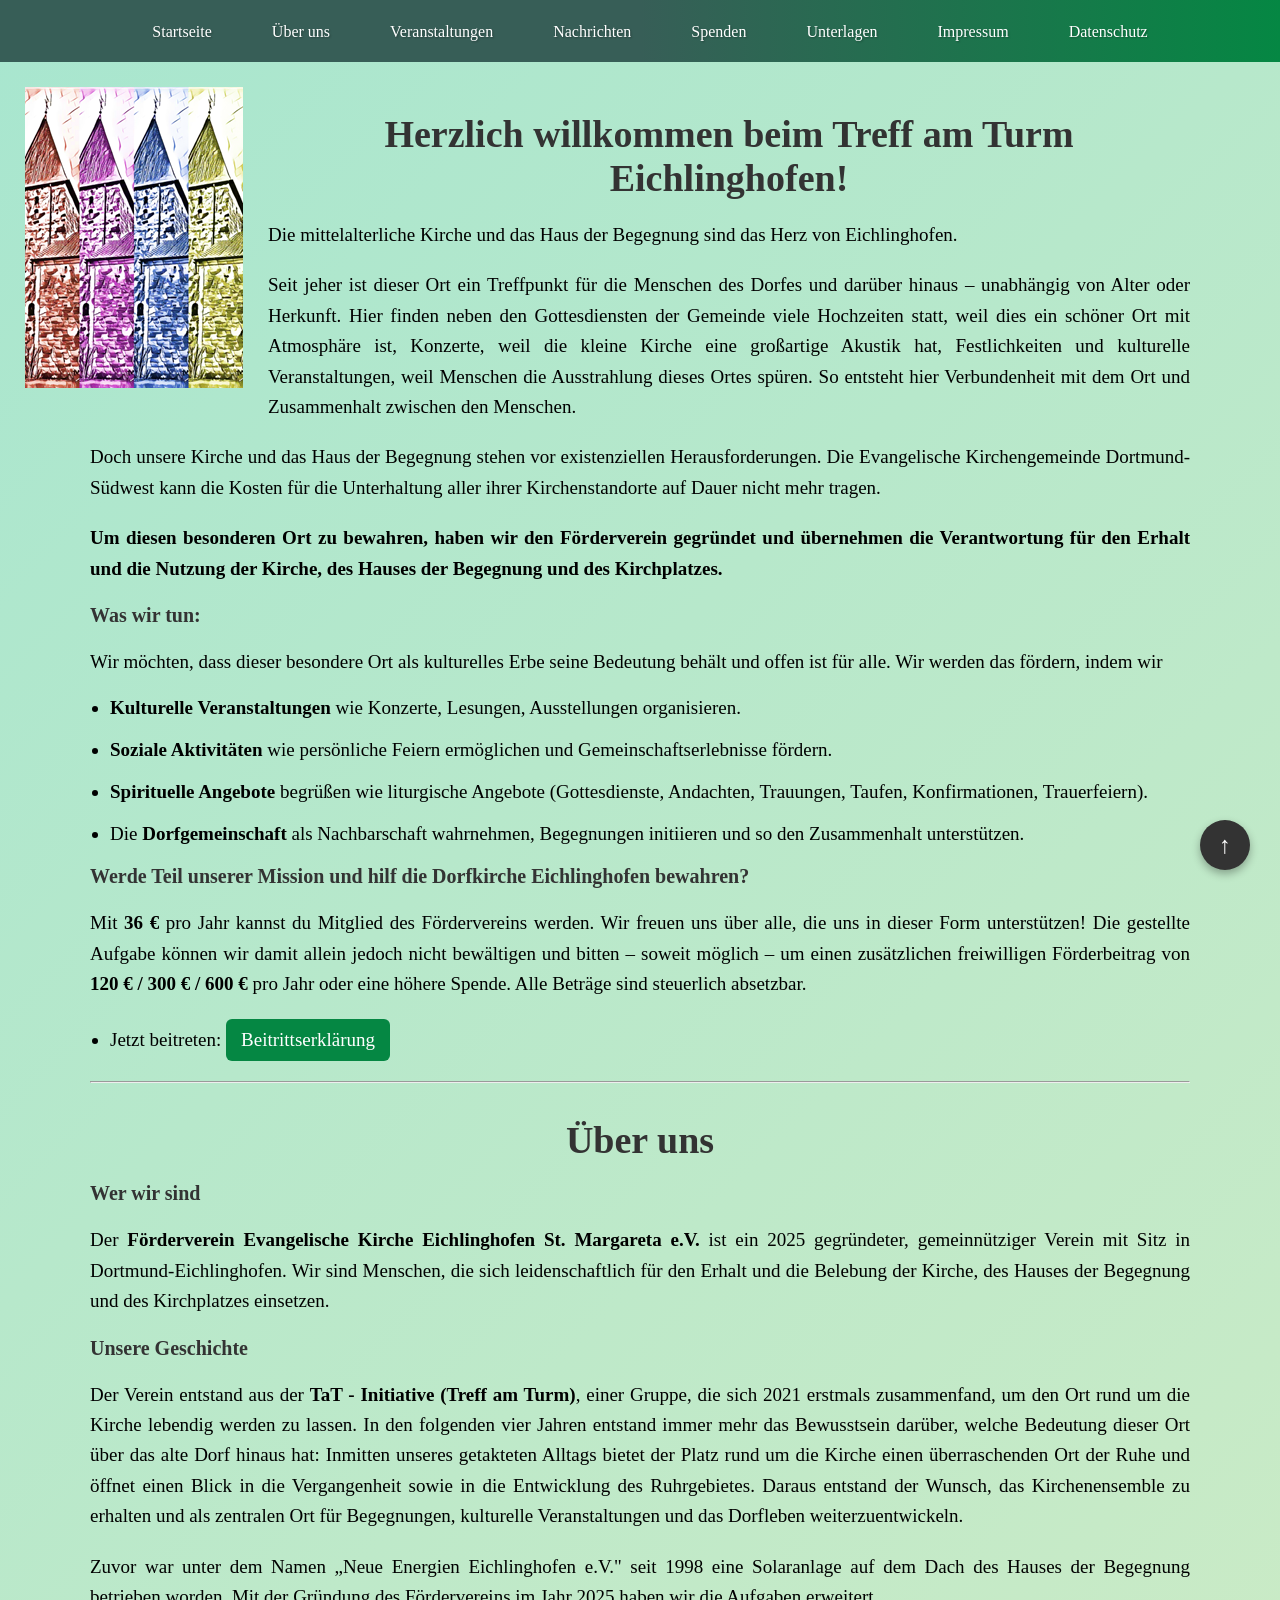
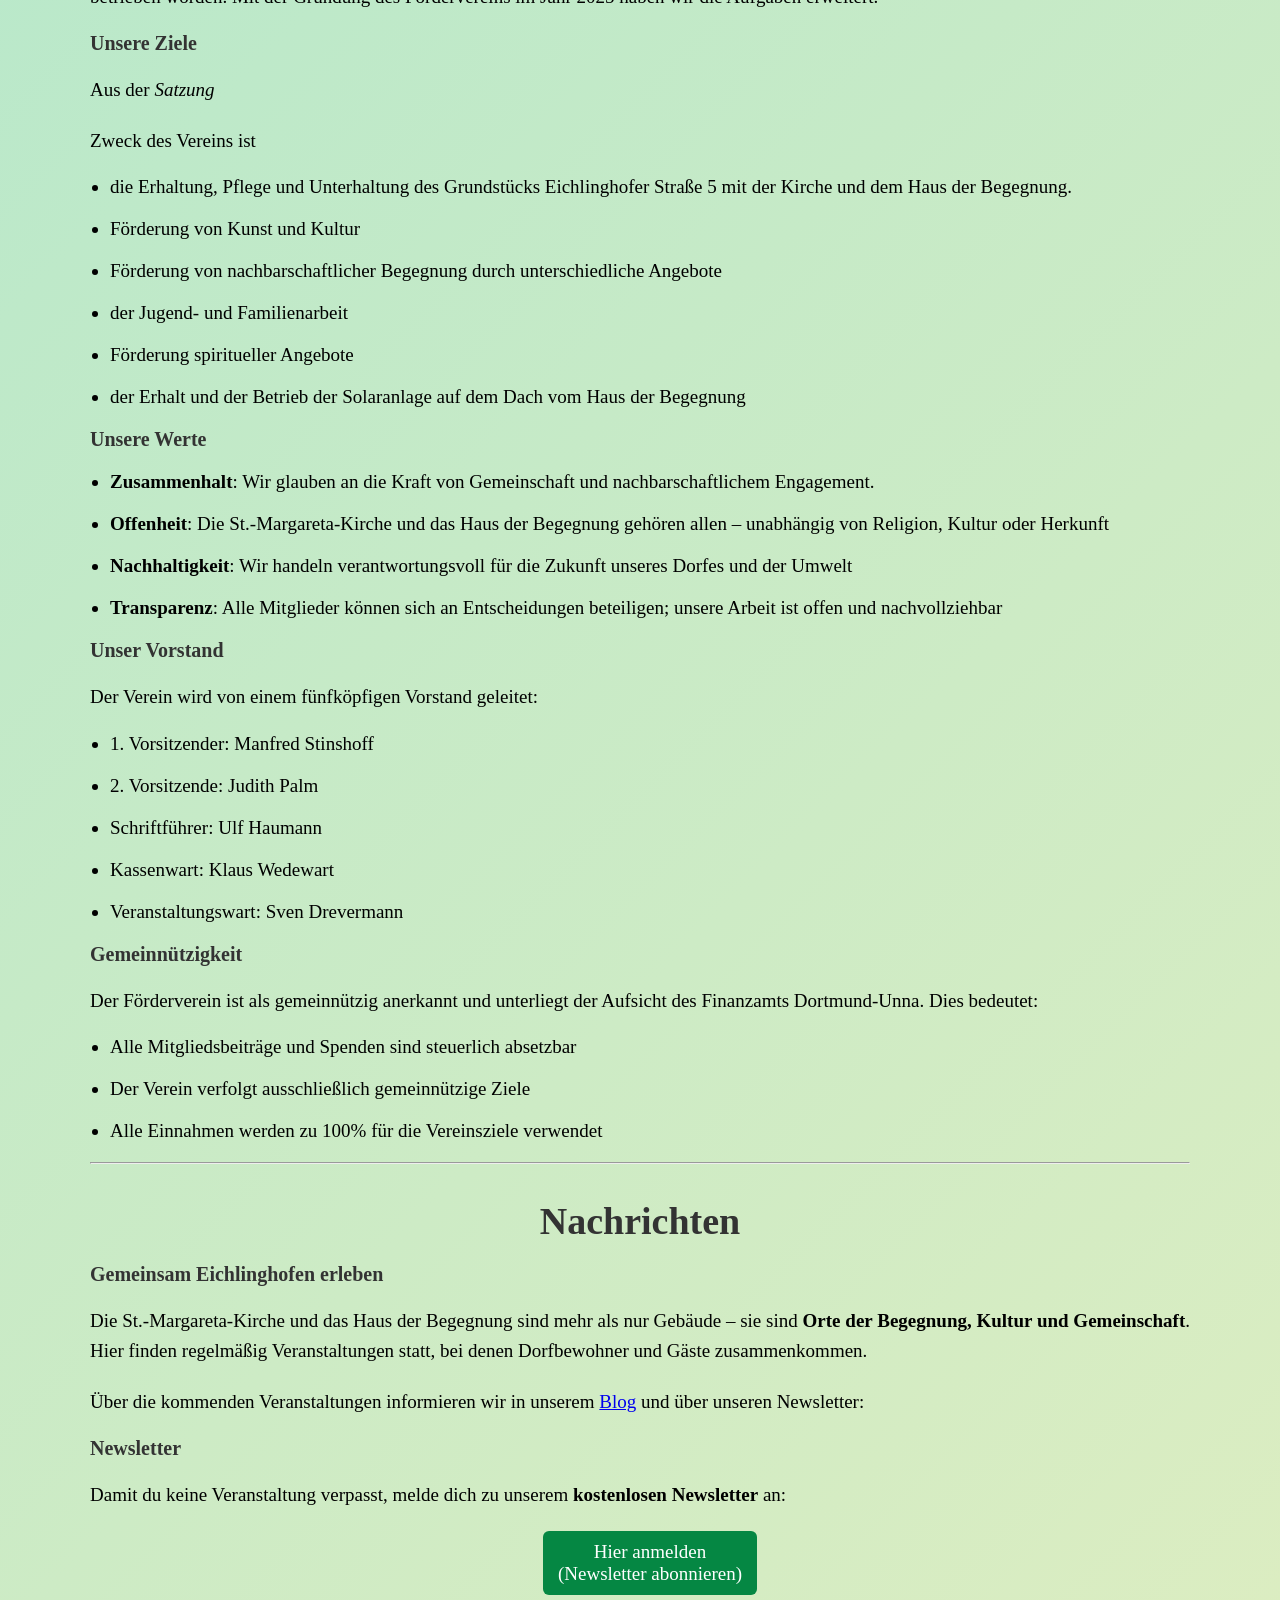
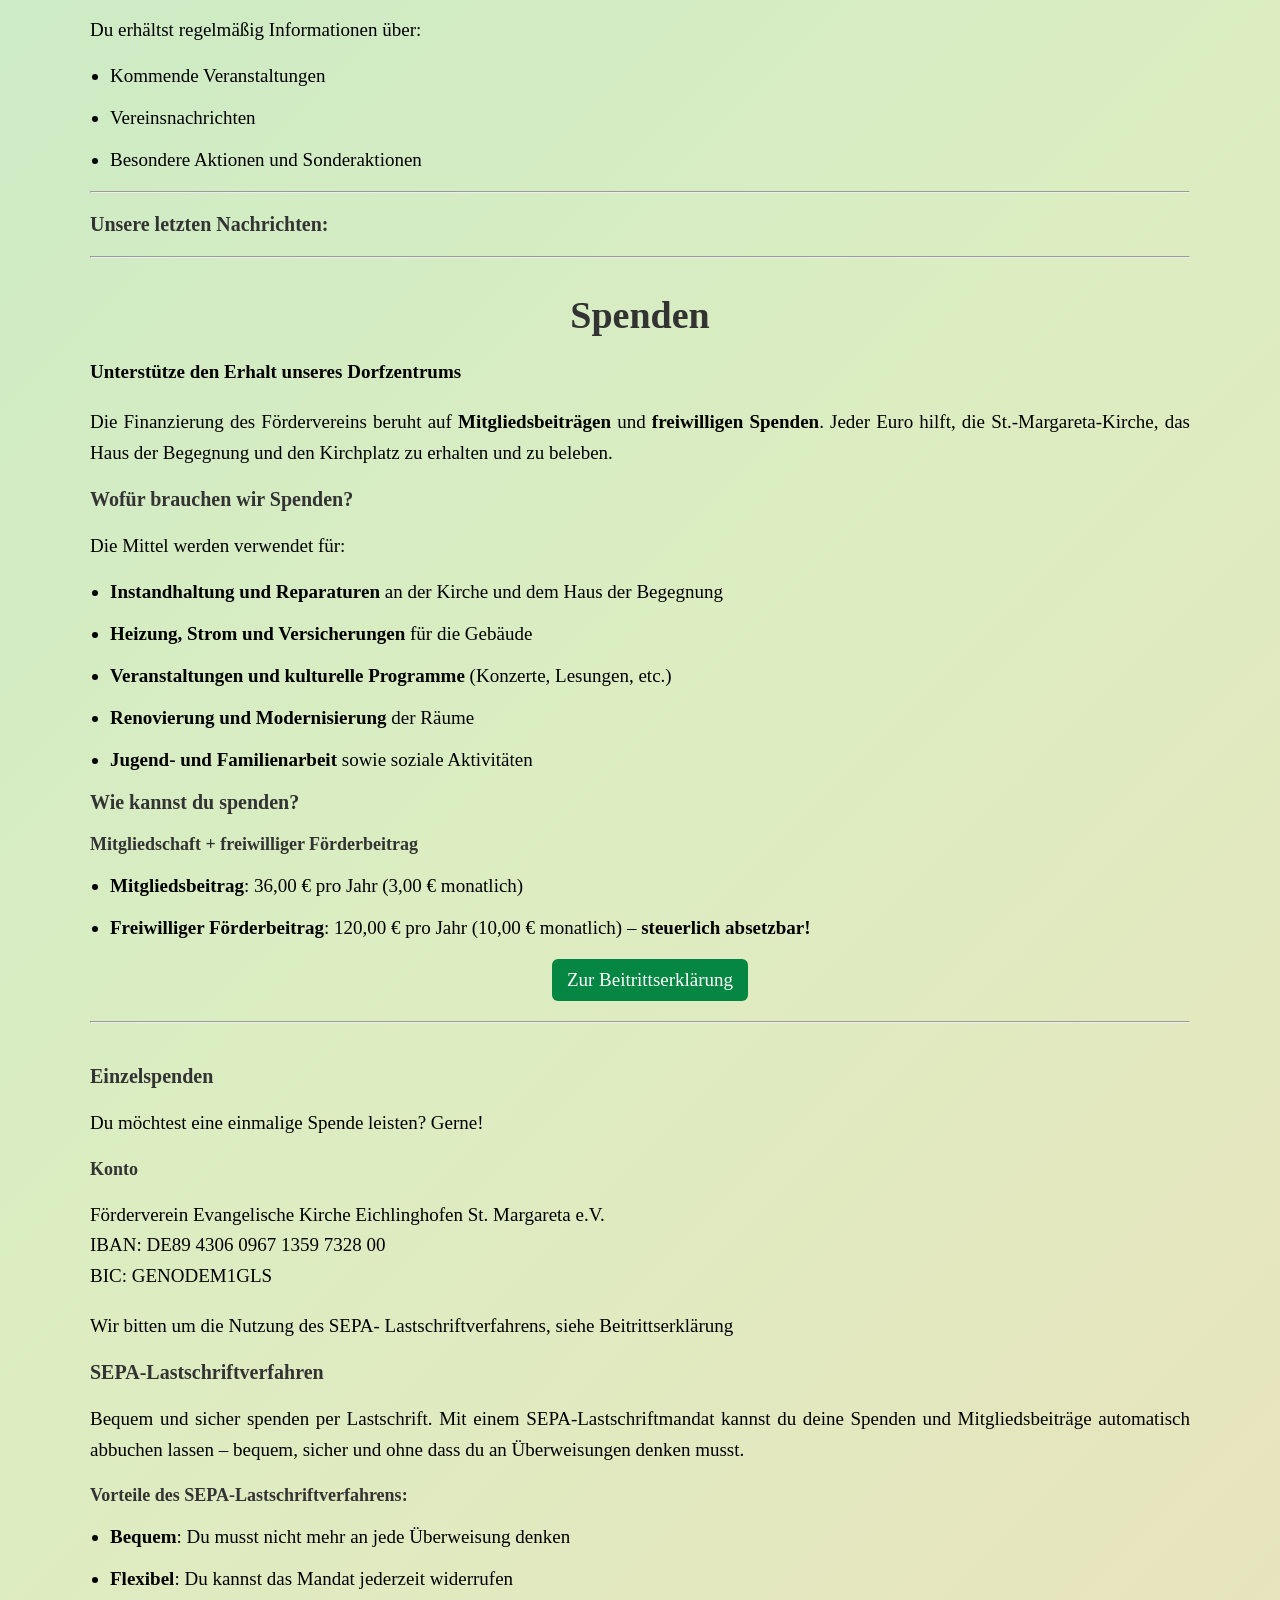
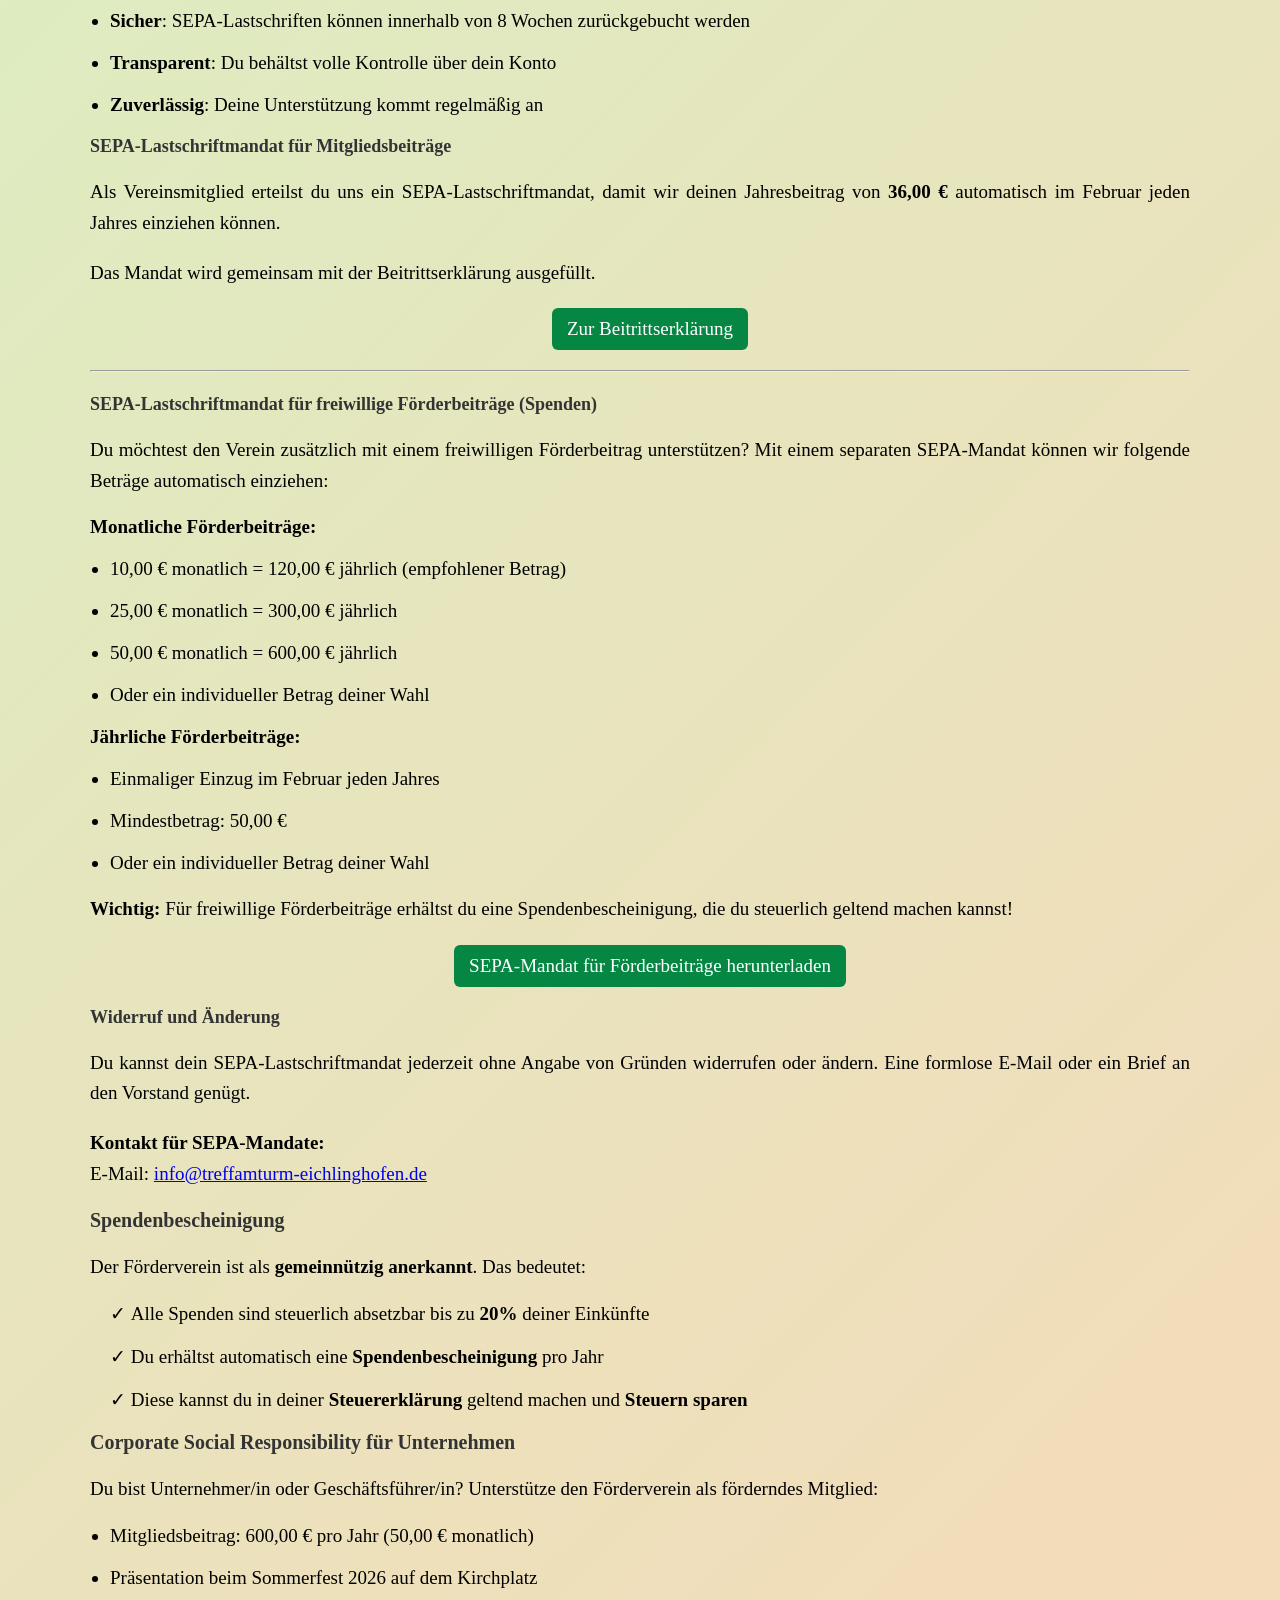
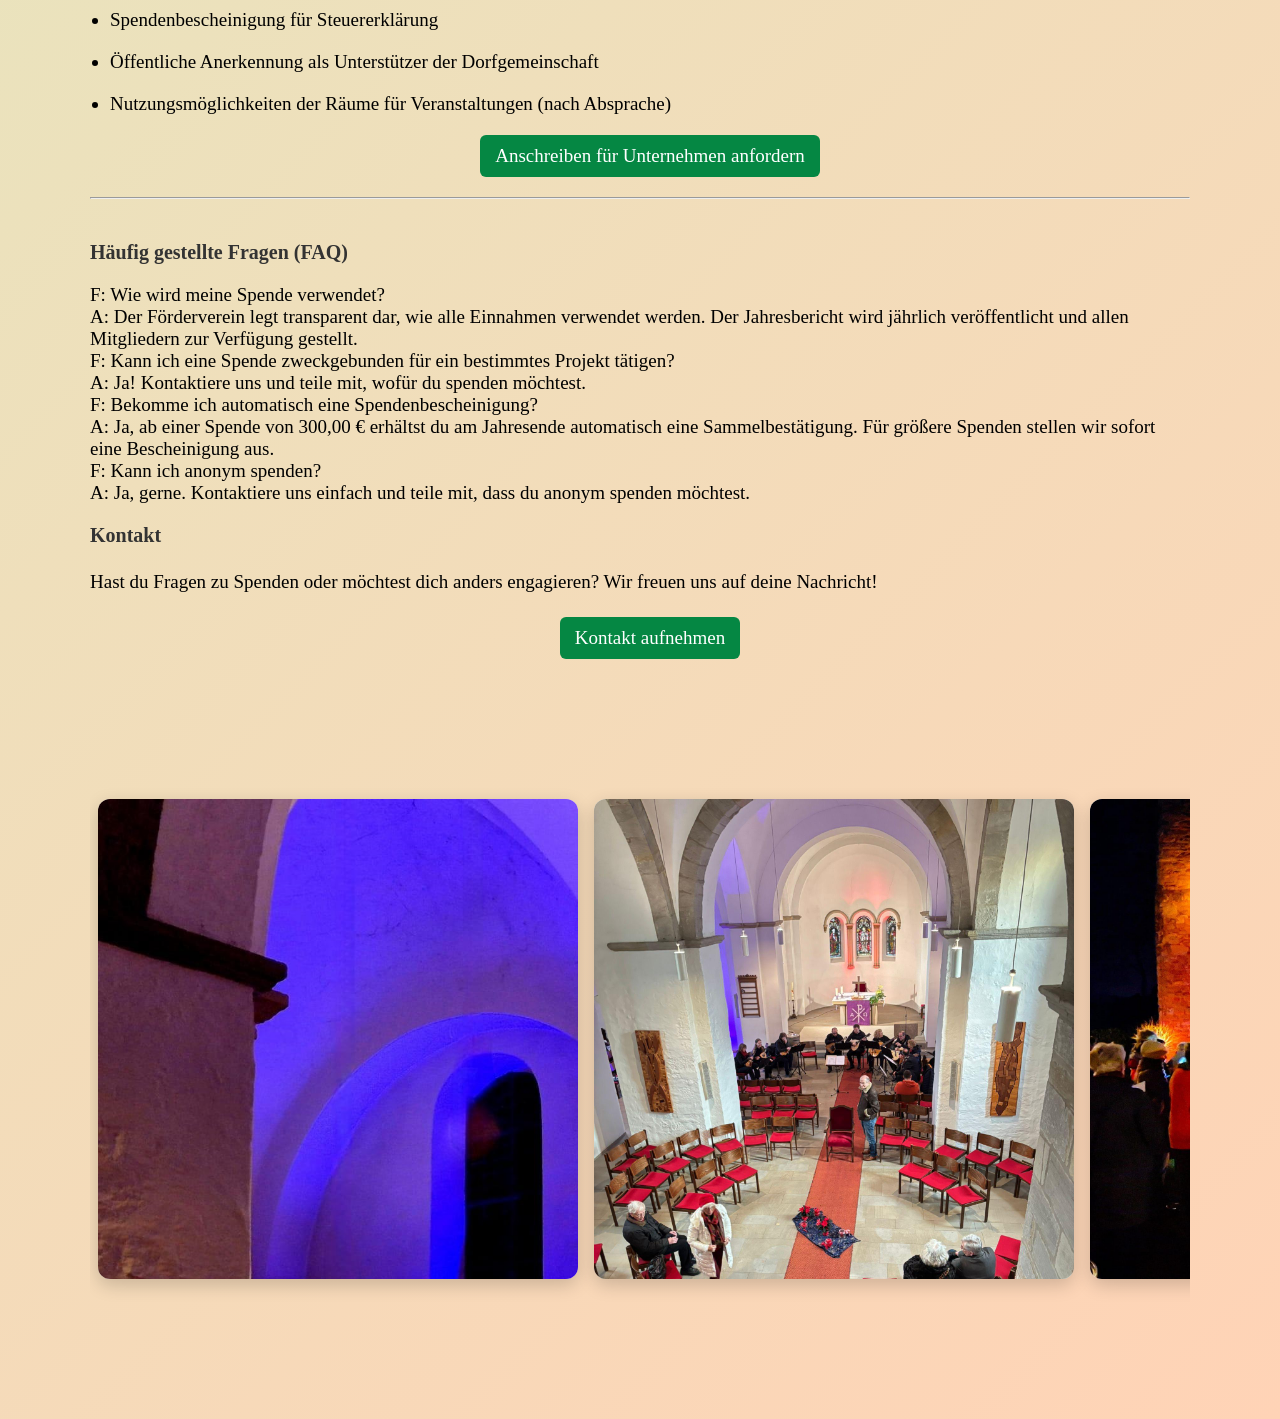
==== commit b47dc6e2: "Fokus um TaT" ====
--- a/index.html
+++ b/index.html
@@ -4,7 +4,7 @@
 <head>
 	<meta charset="UTF-8" />
 	<meta name="viewport" content="width=device-width, initial-scale=1.0" />
-	<title>Förderverein Evangelische Kirche Eichlinghofen St. Margareta e.V.</title>
+	<title>Treff am Turm Eichlinghofen</title>
 	<link rel="stylesheet" href="./styles.css">
 	<link rel="icon" type="image/x-icon" href="/favicon.ico">
 </head>
@@ -31,8 +31,7 @@
 
 	<div class="content">
 
-		<h1>Herzlich willkommen beim Treff am Turm Eichlinghofen</h1>
-		<p>Willkommen auf der Website des <b>Fördervereins Evangelische Kirche Eichlinghofen St.&nbsp;Margareta e.V.</b></p>
+		<h1>Herzlich willkommen beim Treff am Turm Eichlinghofen!</h1>
 		<p>Die mittelalterliche Kirche und das Haus der Begegnung sind das Herz von Eichlinghofen.</p>
 		<p>Seit jeher ist dieser Ort ein Treffpunkt für die Menschen des Dorfes und darüber hinaus – unabhängig von Alter oder Herkunft. Hier finden neben den Gottesdiensten der Gemeinde viele Hochzeiten statt, weil dies ein schöner Ort mit Atmosphäre ist, Konzerte, weil die kleine Kirche eine großartige Akustik hat, Festlichkeiten und kulturelle Veranstaltungen, weil Menschen die Ausstrahlung dieses Ortes spüren. So entsteht hier Verbundenheit mit dem Ort und Zusammenhalt zwischen den Menschen.</p>
 		<p>Doch unsere Kirche und das Haus der Begegnung stehen vor existenziellen Herausforderungen. Die
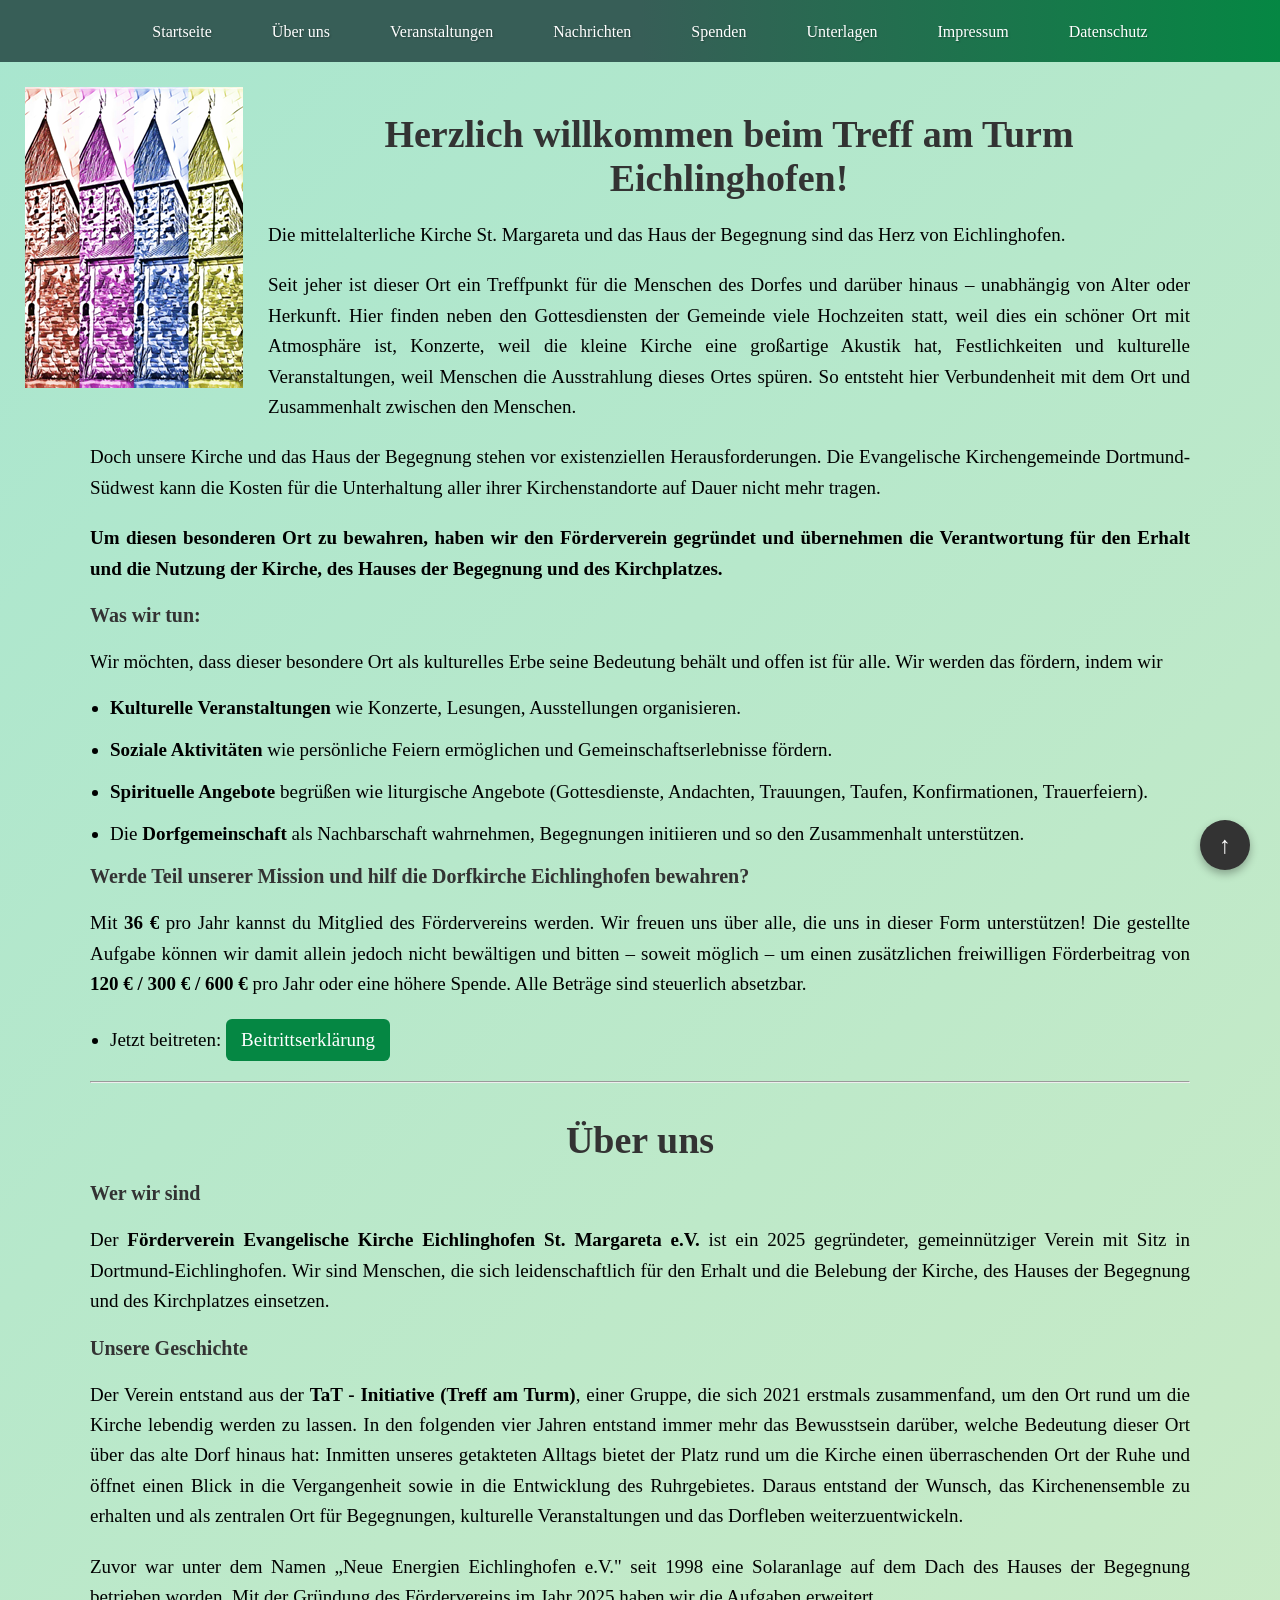
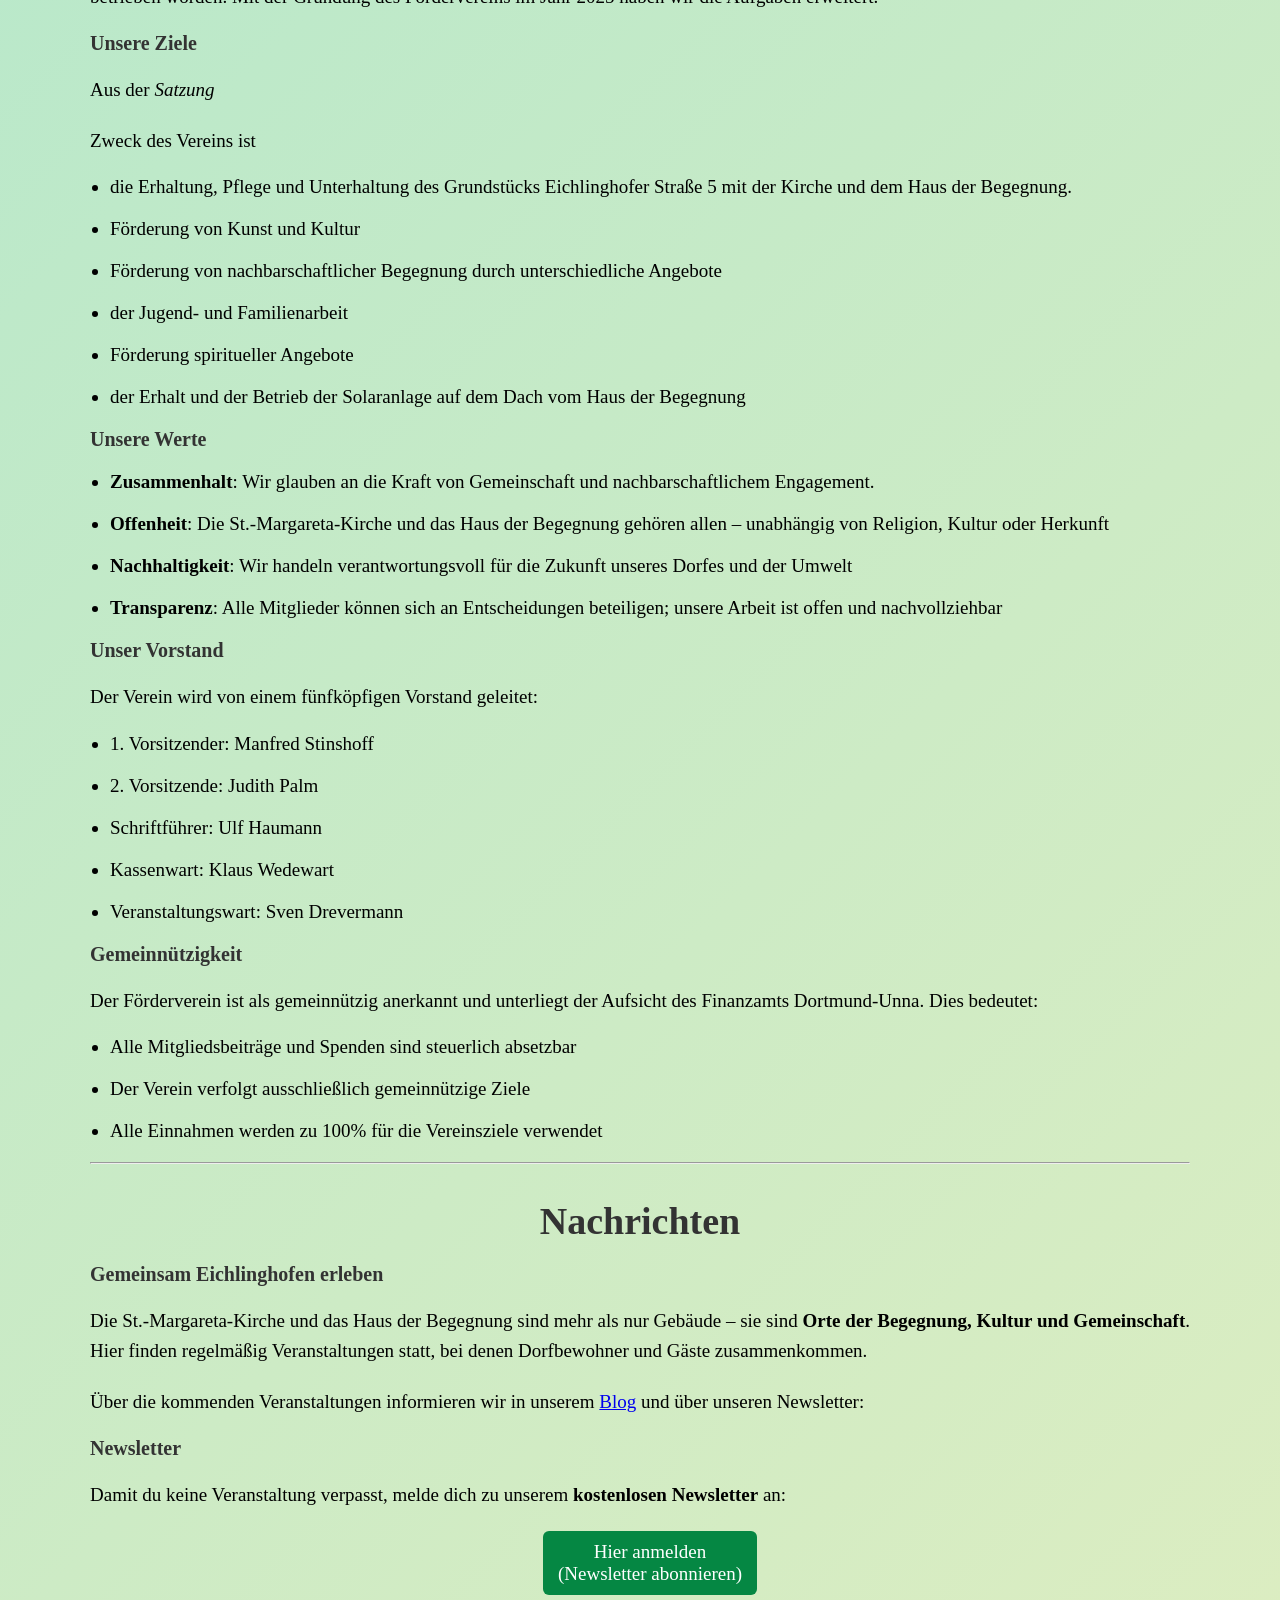
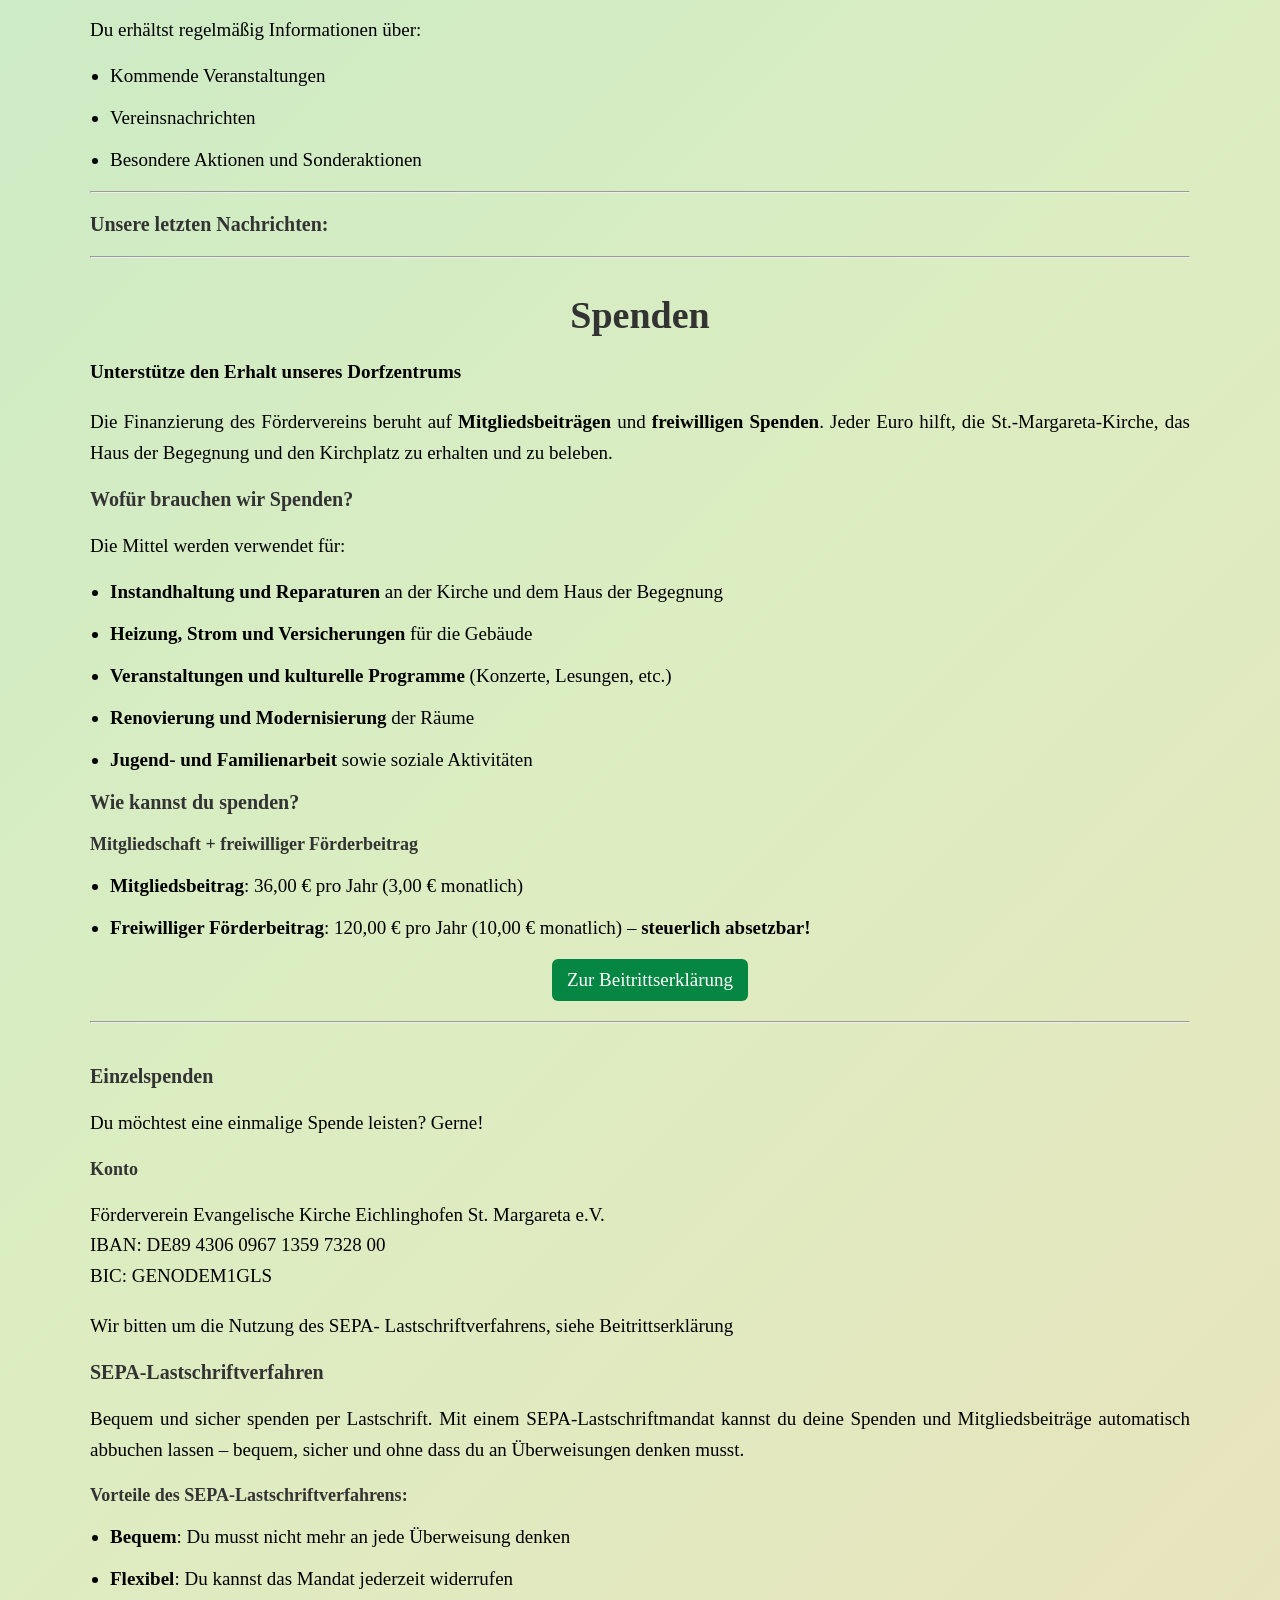
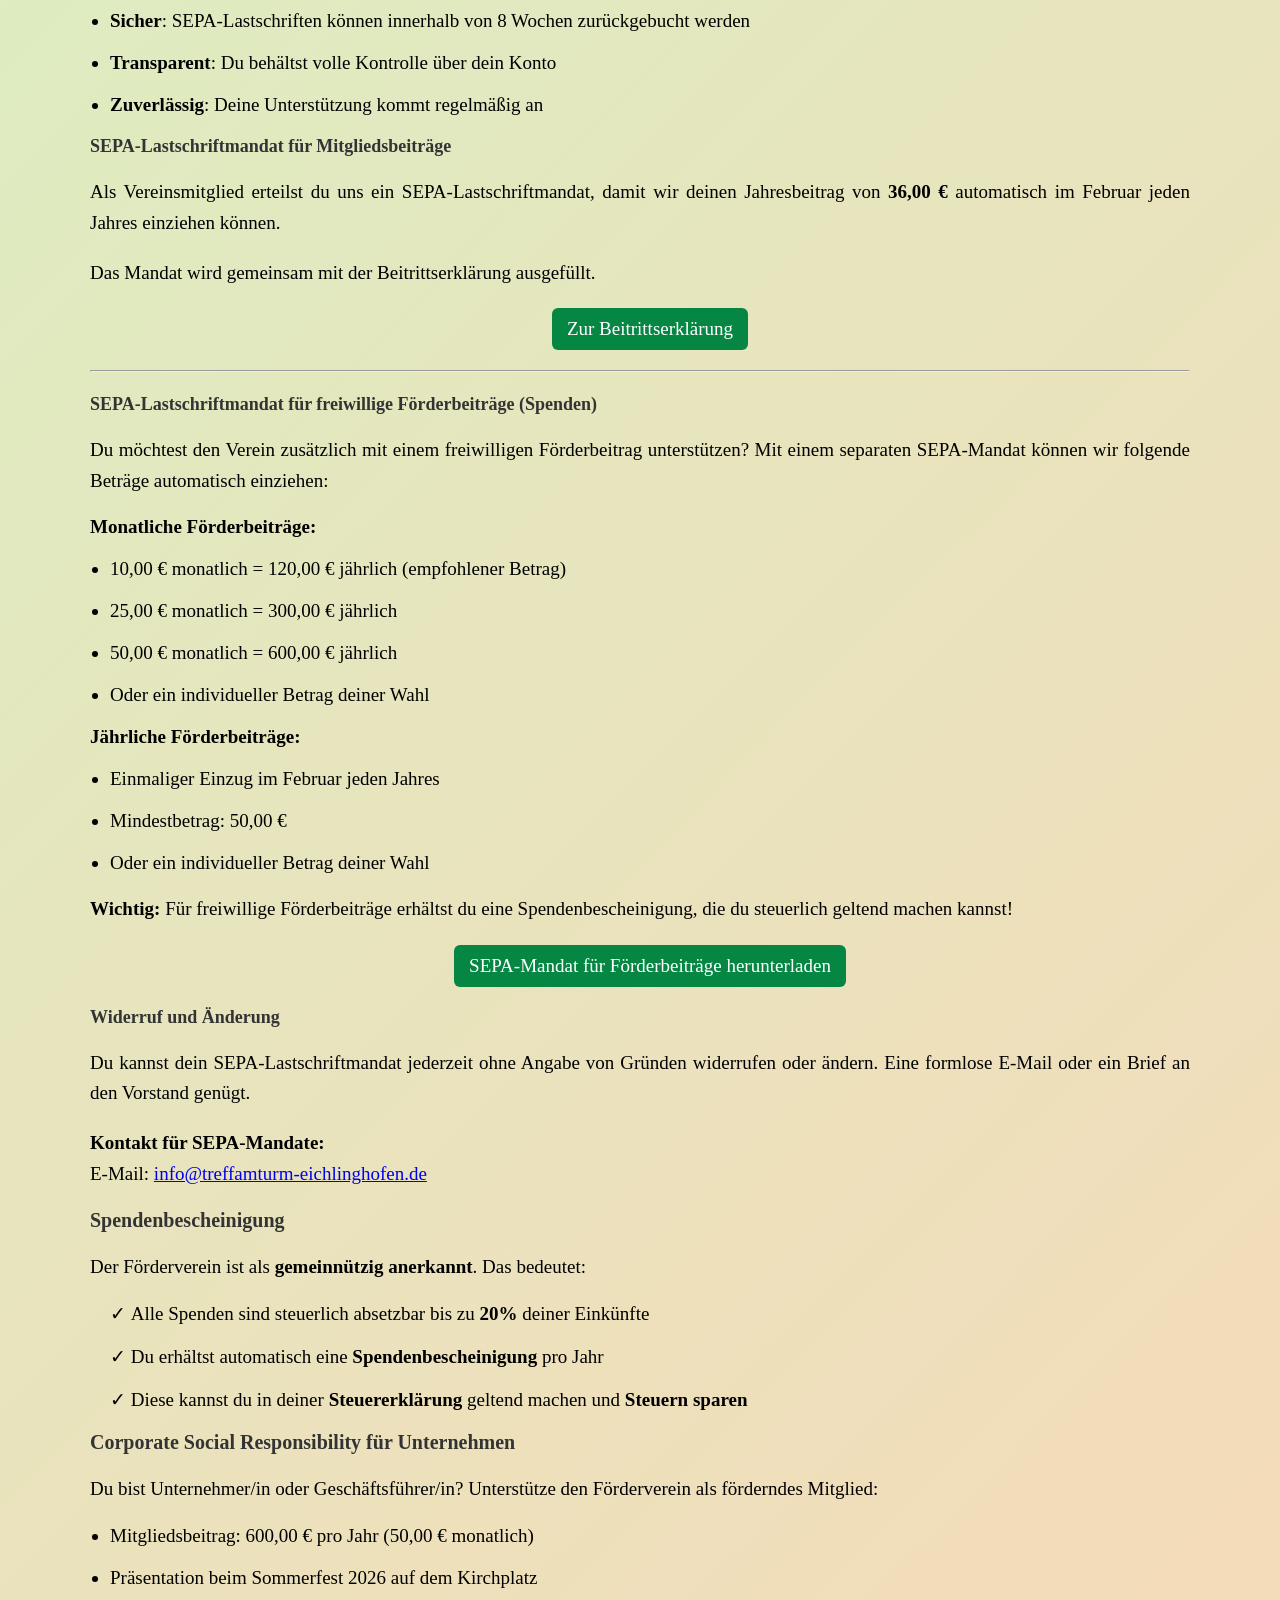
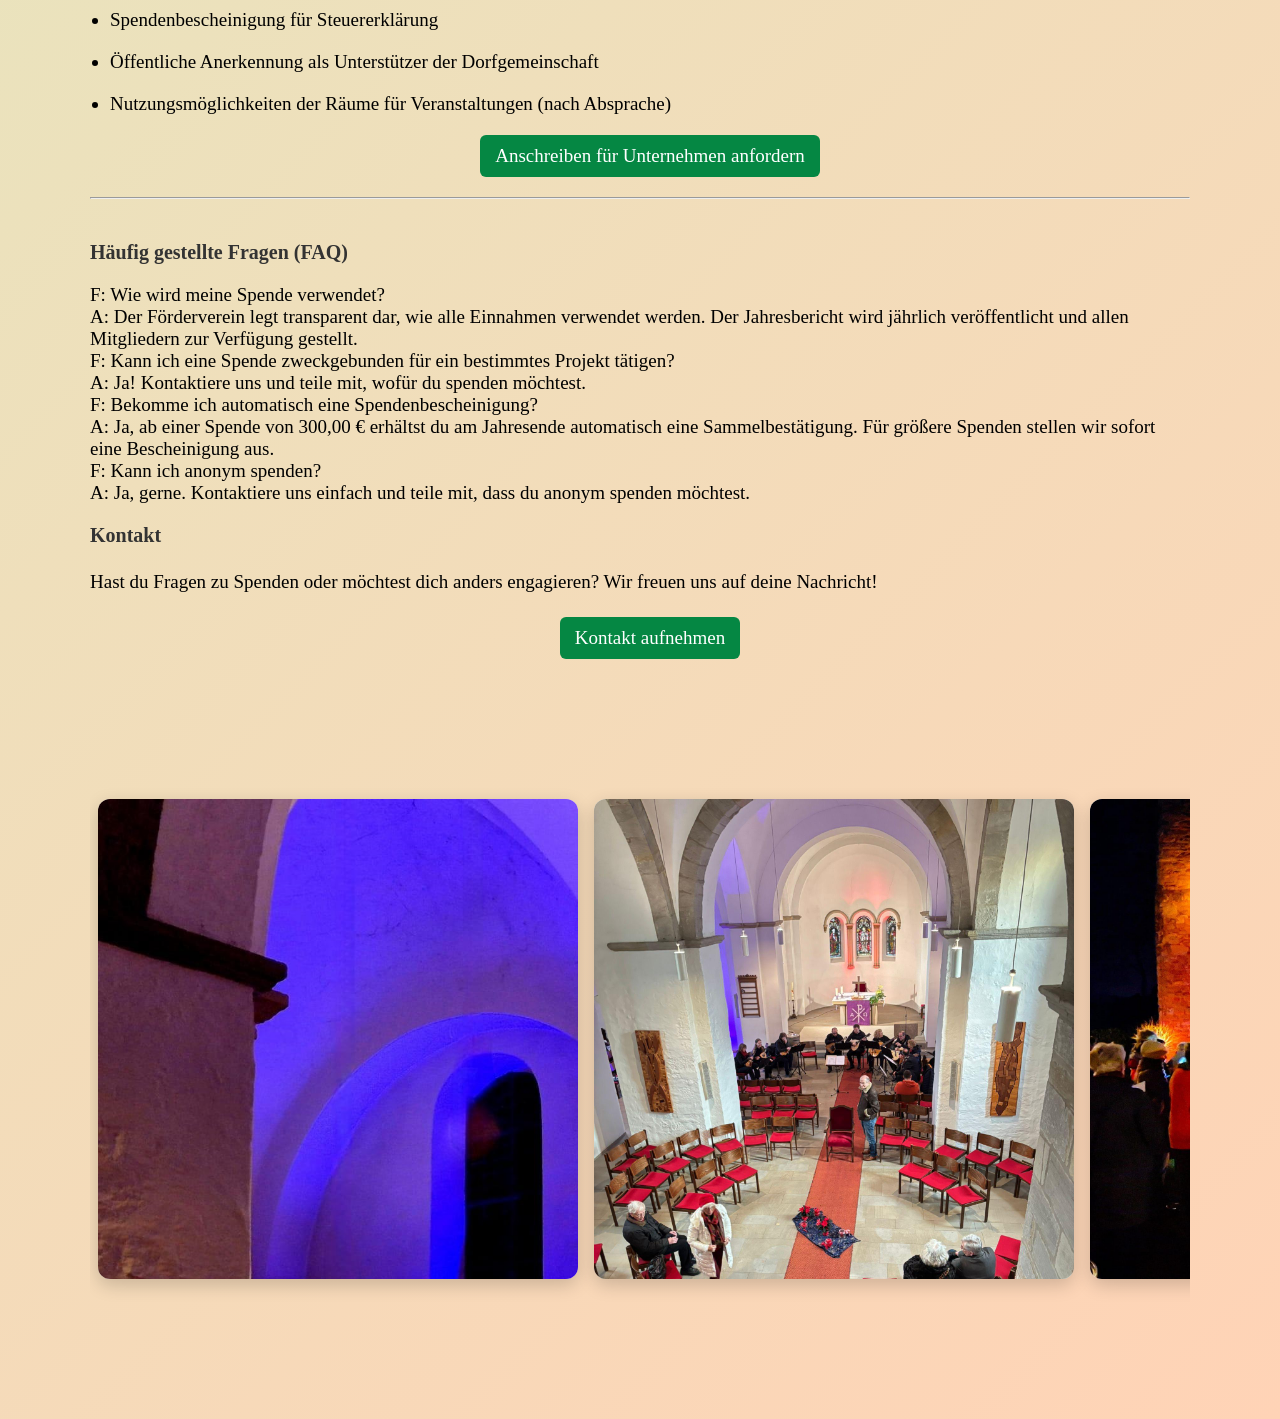
==== commit 0a35d403: "text" ====
--- a/index.html
+++ b/index.html
@@ -32,7 +32,7 @@
 	<div class="content">
 
 		<h1>Herzlich willkommen beim Treff am Turm Eichlinghofen!</h1>
-		<p>Die mittelalterliche Kirche und das Haus der Begegnung sind das Herz von Eichlinghofen.</p>
+		<p>Die mittelalterliche Kirche St. Margareta und das Haus der Begegnung sind das Herz von Eichlinghofen.</p>
 		<p>Seit jeher ist dieser Ort ein Treffpunkt für die Menschen des Dorfes und darüber hinaus – unabhängig von Alter oder Herkunft. Hier finden neben den Gottesdiensten der Gemeinde viele Hochzeiten statt, weil dies ein schöner Ort mit Atmosphäre ist, Konzerte, weil die kleine Kirche eine großartige Akustik hat, Festlichkeiten und kulturelle Veranstaltungen, weil Menschen die Ausstrahlung dieses Ortes spüren. So entsteht hier Verbundenheit mit dem Ort und Zusammenhalt zwischen den Menschen.</p>
 		<p>Doch unsere Kirche und das Haus der Begegnung stehen vor existenziellen Herausforderungen. Die
 			Evangelische Kirchengemeinde Dortmund-Südwest kann die Kosten für die Unterhaltung aller ihrer
